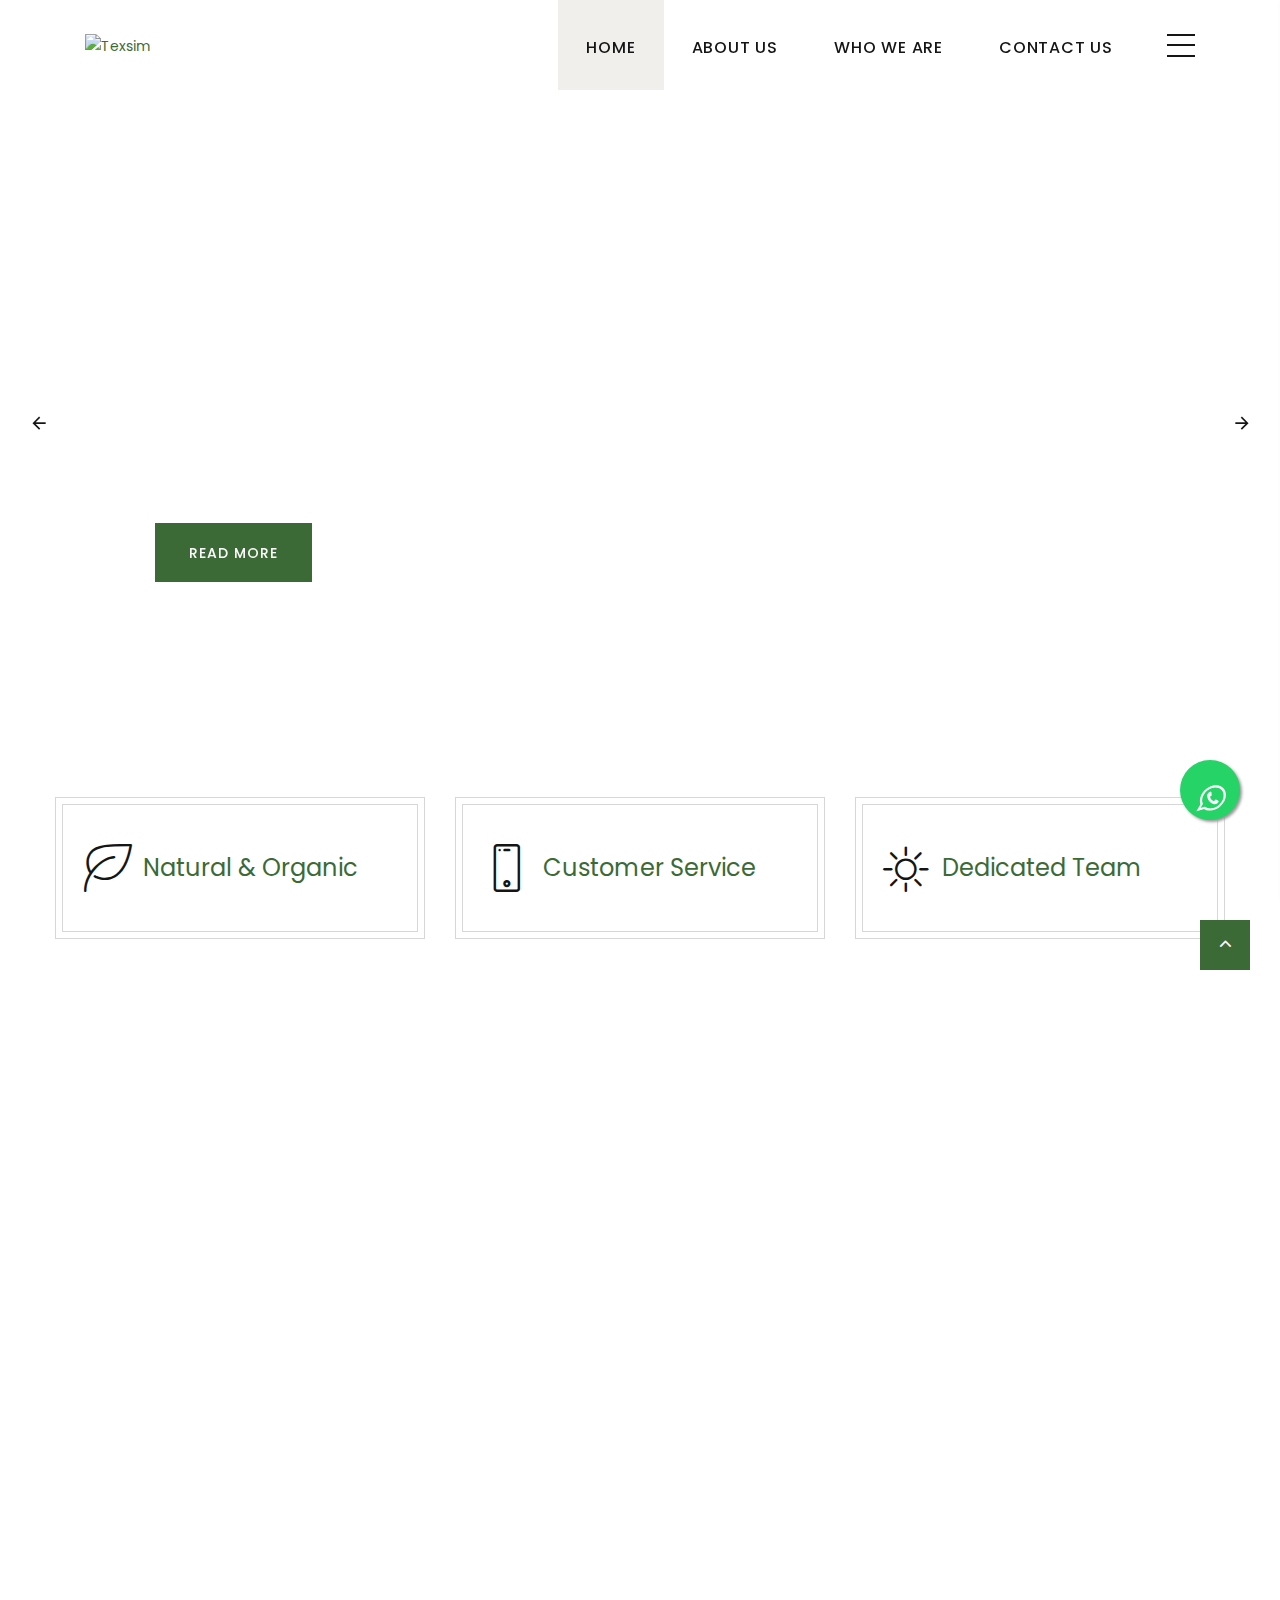
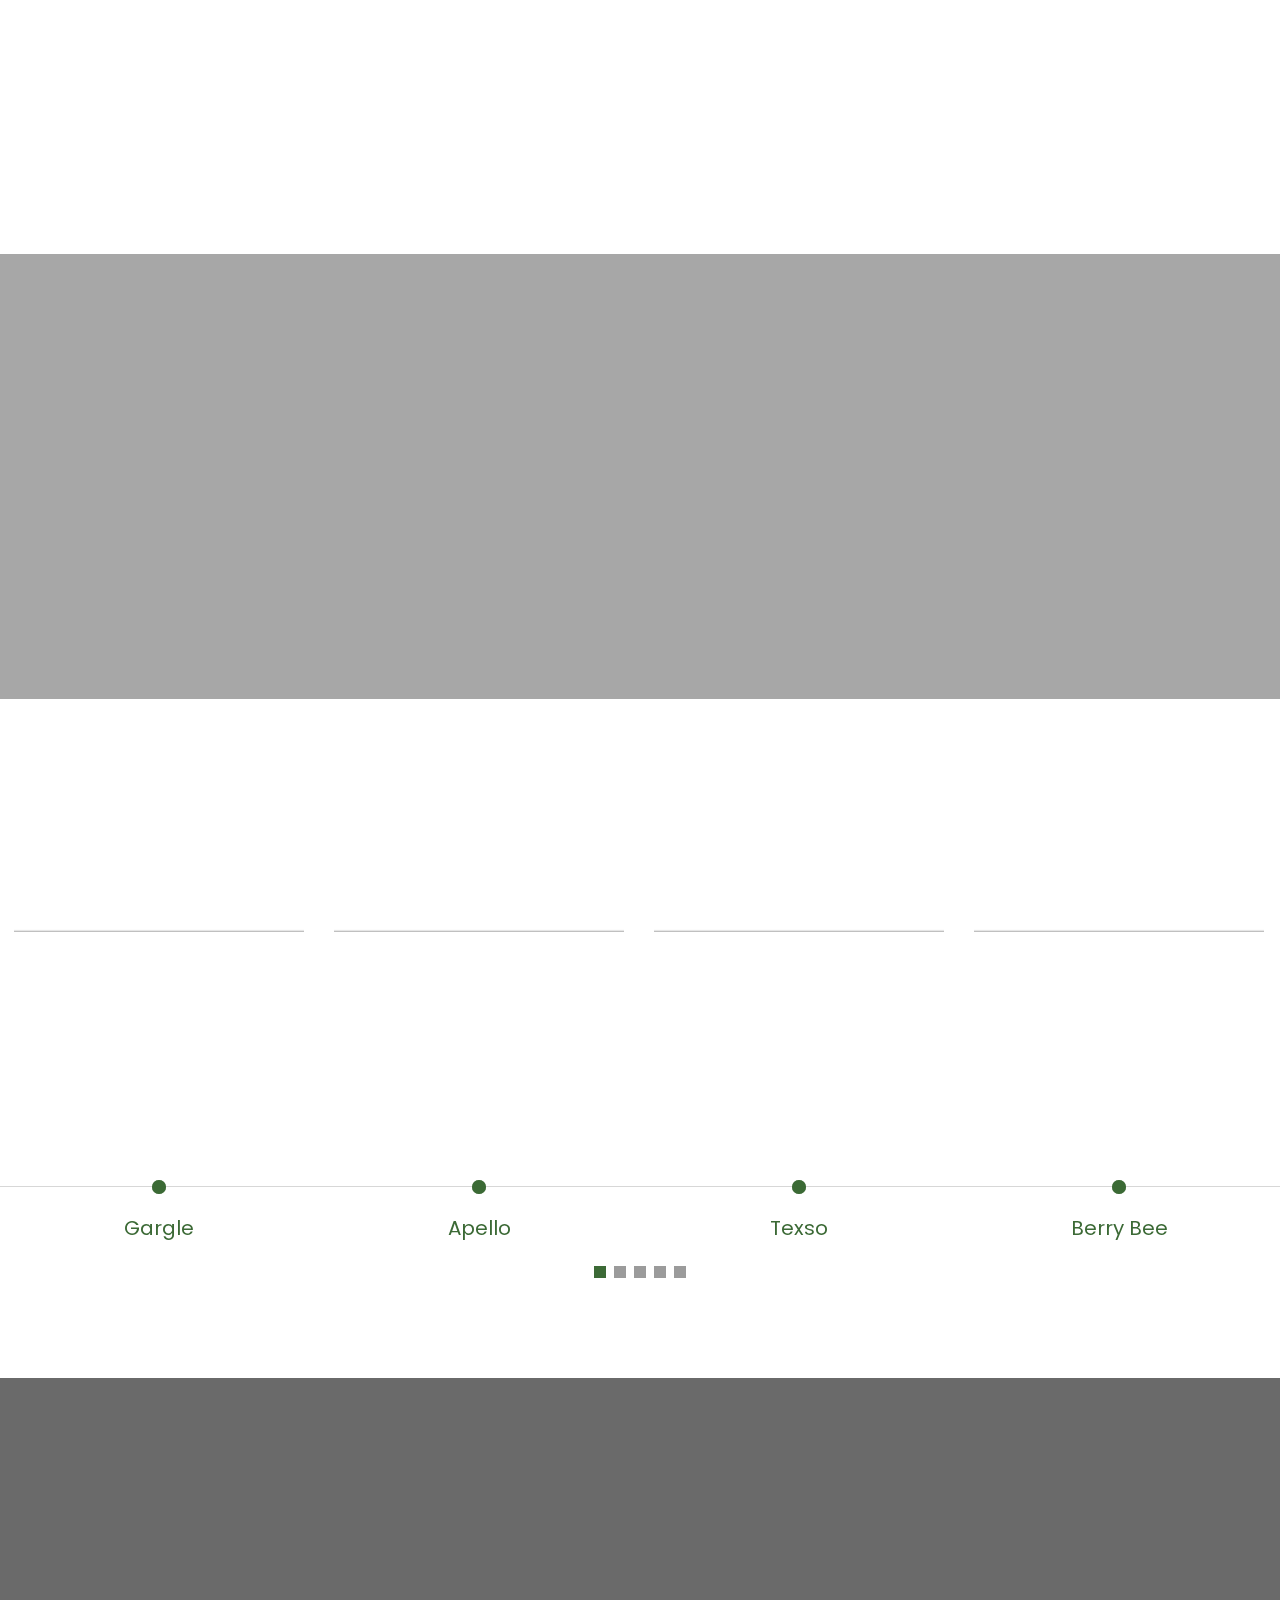
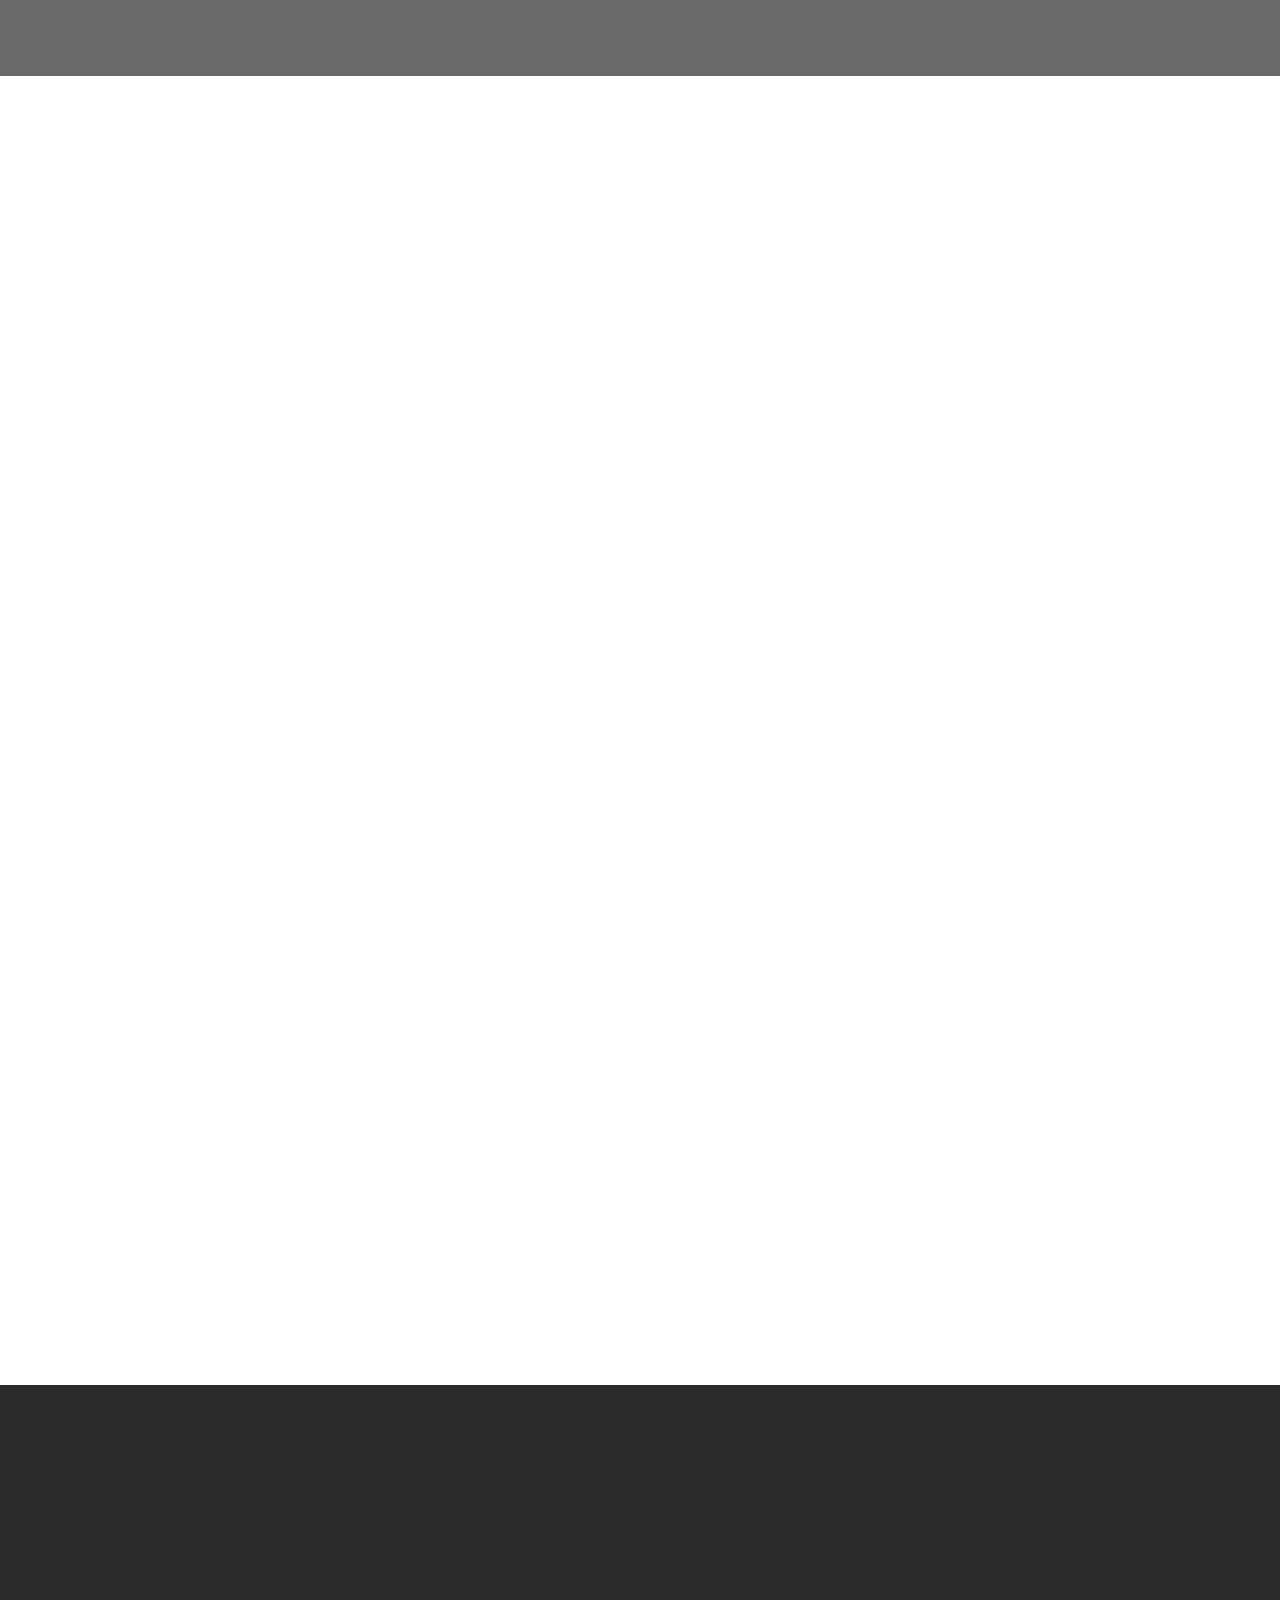
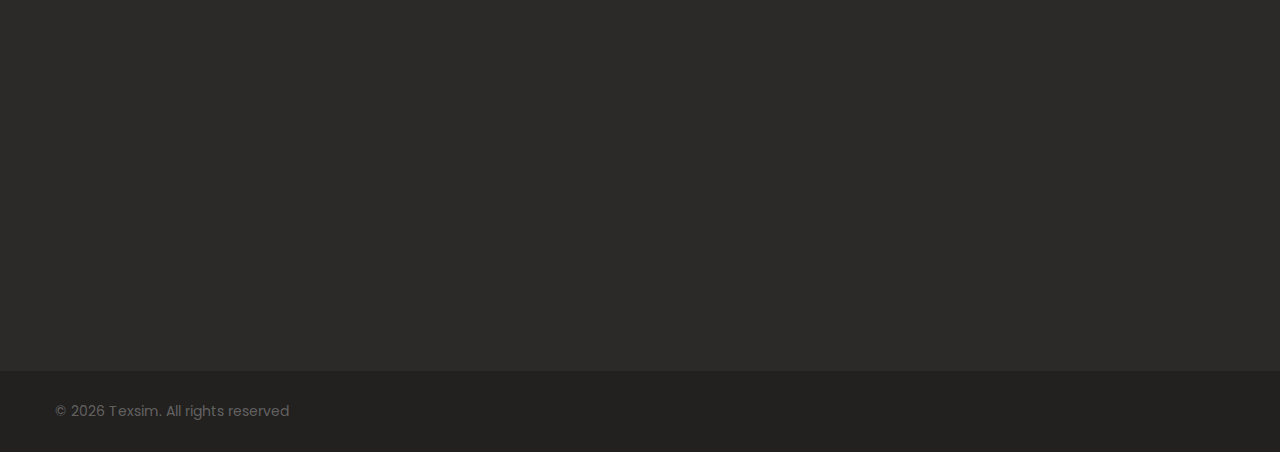
==== index.html @ 0aa6b595 "Add files via upload" ====
<!DOCTYPE html>
<html class="wide wow-animation" lang="en">
  <head>
    <title>Texsim</title>
    <meta name="format-detection" content="telephone=no">
    <meta name="viewport" content="width=device-width, height=device-height, initial-scale=1.0, maximum-scale=1.0, user-scalable=0">
    <meta http-equiv="X-UA-Compatible" content="IE=edge">
    <meta charset="utf-8">
    <link rel="icon" href="images/Texsimicon.ico" type="image/x-icon">
    <!-- Stylesheets-->
    <link rel="stylesheet" type="text/css" href="//fonts.googleapis.com/css?family=Poppins:300,400,500">
    <link rel="stylesheet" href="css/bootstrap.css">
    <link rel="stylesheet" href="css/fonts.css">
    <link rel="stylesheet" href="css/style.css"> 
  </head>
  <body>
    <div class="preloader">
      <div class="preloader-body">
        <div class="cssload-container"><span></span><span></span><span></span><span></span>
        </div>
      </div>
    </div>
    <div class="page">
      <!-- Page Header--> 
      <header class="section page-header">
        <!-- RD Navbar-->
        <div class="rd-navbar-wrap rd-navbar-modern-wrap">
          <nav class="rd-navbar rd-navbar-modern" data-layout="rd-navbar-fixed" data-sm-layout="rd-navbar-fixed" data-md-layout="rd-navbar-fixed" data-md-device-layout="rd-navbar-fixed" data-lg-layout="rd-navbar-static" data-lg-device-layout="rd-navbar-fixed" data-xl-layout="rd-navbar-static" data-xl-device-layout="rd-navbar-static" data-xxl-layout="rd-navbar-static" data-xxl-device-layout="rd-navbar-static" data-lg-stick-up-offset="46px" data-xl-stick-up-offset="46px" data-xxl-stick-up-offset="70px" data-lg-stick-up="true" data-xl-stick-up="true" data-xxl-stick-up="true">
            <div class="rd-navbar-main-outer">
              <div class="rd-navbar-main">
                <!-- RD Navbar Panel-->
                <div class="rd-navbar-panel">
                  <!-- RD Navbar Toggle-->
                  <button class="rd-navbar-toggle" data-rd-navbar-toggle=".rd-navbar-nav-wrap"><span></span></button>
                  <!-- RD Navbar Brand-->
                  <div class="rd-navbar-brand"><a class="brand" href="index.html"><img src="images/logo-default-196x47.png" alt="Texsim" width="450" height="103"/></a></div>
                </div>
                <div class="rd-navbar-main-element">
                  <div class="rd-navbar-nav-wrap">
                 <!-- RD Navbar Nav-->
                    <ul class="rd-navbar-nav">
                      <li class="rd-nav-item active"><a class="rd-nav-link" href="index.html">Home</a>
                      </li>
                      <li class="rd-nav-item"><a class="rd-nav-link" href="about-us.html">About Us</a>
                      </li>
                      <li class="rd-nav-item"><a class="rd-nav-link" href="typography.html">Who We Are</a>
                      </li>
                      <li class="rd-nav-item"><a class="rd-nav-link" href="contact-us.html">Contact Us</a>
                      </li>
                    </ul>
                  </div>
                  <div class="rd-navbar-project-hamburger" data-multitoggle=".rd-navbar-main" data-multitoggle-blur=".rd-navbar-wrap" data-multitoggle-isolate>
                    <div class="project-hamburger"><span class="project-hamburger-arrow-top"></span><span class="project-hamburger-arrow-center"></span><span class="project-hamburger-arrow-bottom"></span></div>
                    <div class="project-hamburger-2"><span class="project-hamburger-arrow"></span><span class="project-hamburger-arrow"></span><span class="project-hamburger-arrow"></span>
                    </div>
                    <div class="project-close"><span></span><span></span></div>
                  </div>
                </div>
                <div class="rd-navbar-project rd-navbar-modern-project">
                  <div class="rd-navbar-project-modern-header">
                    <h4 class="rd-navbar-project-modern-title">Get in Touch</h4>
                    <div class="rd-navbar-project-hamburger" data-multitoggle=".rd-navbar-main" data-multitoggle-blur=".rd-navbar-wrap" data-multitoggle-isolate>
                      <div class="project-close"><span></span><span></span></div>
                    </div>
                  </div>
                  <div class="rd-navbar-project-content rd-navbar-modern-project-content">
                    <div>
                      <p>We are always ready to provide you with the best service. Contact us to find out how we can help you.</p>
                      <div class="heading-5 subtitle">Our Contacts</div>
                      <div class="row row-10 gutters-10">
                        <div class="col-12"><img src="images/home-sidebar-394x255.jpg" alt="" width="394" height="255"/>
                        </div>
                      </div>
                      <div class="heading-6 subtitle">STATE OF QATAR</div>
                      <ul class="rd-navbar-modern-contacts"> 
                        <li>
                          <div class="unit unit-spacing-sm">
                            <div class="unit-left"><span class="icon fa fa-phone"></span></div>
                            <div class="unit-body"><a class="link-phone" href="tel:#">+974-40011994</a></div>
                          </div>
                        </li>
                        <li>
                          <div class="unit unit-spacing-sm">
                            <div class="unit-left"><span class="icon fa fa-location-arrow"></span></div>
                            <div class="unit-body"><a class="link-location" href="#">TEXSIM TRADING WLL, POST BOX : 46045, AL MATAR COMMERCIAL COMPLEX, DOOR # 34, SECOND FLOOR,AIRPORT ROAD, DOHA</a></div>
                          </div>
                        </li>
                        <li>
                          <div class="unit unit-spacing-sm">
                            <div class="unit-left"><span class="icon fa fa-envelope"></span></div>
                            <div class="unit-body"><a class="link-email" href="mailto:#">info@texsimgroup.com</a></div>
                          </div>
                        </li>
                      </ul>
                      <div class="heading-6 subtitle">REPUBLIC OF INDIA</div>
                      <ul class="rd-navbar-modern-contacts">
                        <li>
                          <div class="unit unit-spacing-sm">
                            <div class="unit-left"><span class="icon fa fa-phone"></span></div>
                            <div class="unit-body"><a class="link-phone" href="tel:#">+91-444555 6002</a></div>
                          </div>
                        </li>
                        <li>
                          <div class="unit unit-spacing-sm">
                            <div class="unit-left"><span class="icon fa fa-location-arrow"></span></div>
                            <div class="unit-body"><a class="link-location" href="#">TEXSIM TRADING PRIVATE LIMITED, 1st Shop,2nd Floor, Anna Main Road, MGR Nagar,Chennai- 600078, Tamilnadu</a></div>
                          </div>
                        </li>
                        <li>
                          <div class="unit unit-spacing-sm">
                            <div class="unit-left"><span class="icon fa fa-envelope"></span></div>
                            <div class="unit-body"><a class="link-email" href="mailto:#">info@texsimgroup.com</a></div>
                          </div>
                        </li>
                      </ul>
                      <div class="heading-6 subtitle">MALAYSIA</div>
                      <ul class="rd-navbar-modern-contacts">
                        <li>
                          <div class="unit unit-spacing-sm">
                            <div class="unit-left"><span class="icon fa fa-phone"></span></div>
                            <div class="unit-body"><a class="link-phone" href="tel:#">+60-1116676383</a></div>
                          </div>
                        </li>
                        <li>
                          <div class="unit unit-spacing-sm">
                            <div class="unit-left"><span class="icon fa fa-location-arrow"></span></div>
                            <div class="unit-body"><a class="link-location" href="#">DOUBLE BULL MARKETING SDN.BHD, Suite # B.01, Level 8, Menara Binjai, Jalan Binjai, Ampang Park, Kuala Lumpur</a></div>
                          </div>
                        </li>
                        <li>
                          <div class="unit unit-spacing-sm">
                            <div class="unit-left"><span class="icon fa fa-envelope"></span></div>
                            <div class="unit-body"><a class="link-email" href="mailto:#">info@texsimgroup.com</a></div>
                          </div>
                        </li>
                      </ul>
                      <ul class="list-inline rd-navbar-modern-list-social">
                        <li><a class="icon fa fa-facebook" href="https://www.facebook.com/texsimgroup/"></a></li>
                        <li><a class="icon fa fa-twitter" href="#"></a></li>
                        <li><a class="icon fa fa-google-plus" href="#"></a></li>
                        <li><a class="icon fa fa-instagram" href="#"></a></li>
                        <li><a class="icon fa fa-pinterest" href="#"></a></li>
                      </ul>
                    </div>
                  </div>
                </div>
              </div>
            </div>
          </nav>
        </div>
      </header>
      <!-- Swiper-->
      <section class="section swiper-container swiper-slider swiper-slider-modern" data-loop="true" data-autoplay="5000" data-simulate-touch="true" data-nav="true" data-slide-effect="fade">
        <div class="swiper-wrapper text-left">
          <div class="swiper-slide context-dark" data-slide-bg="images/slider-1-1920x729.jpg">
            <div class="swiper-slide-caption">
              <div class="container">
                <div class="row justify-content-center justify-content-xxl-start">
                  <div class="col-md-10 col-xxl-10">
                    <div class="slider-modern-box">
                      <h1 class="slider-modern-title"><span data-caption-animate="slideInDown" data-caption-delay="0">Herbella Coffee</span></h1>
                      <p data-caption-animate="fadeInRight" data-caption-delay="400"> <strong>HERBELLA</strong> is a blend of coffee, creamer, Sugar, Ginseng, Orthosiphon stamineus, Tongkat Ali (Euryco-ma longifolia), Smilax Myosotiflora which are herbal plants found in tropical forests in Southeast Asia.</p>
                      <div class="oh button-wrap"><a class="button button-primary button-ujarak" href="about-us.html" data-caption-animate="slideInLeft" data-caption-delay="400">Read more</a></div>
                    </div>
                  </div>
                </div>
              </div>
            </div>
          </div>
          <div class="swiper-slide context-dark" data-slide-bg="images/slider-2-1920x729.jpg">
            <div class="swiper-slide-caption">
              <div class="container">
                <div class="row justify-content-center justify-content-xxl-start">
                  <div class="col-md-10 col-xxl-6">
                    <div class="slider-modern-box">
                      <h1 class="slider-modern-title"><span data-caption-animate="slideInLeft" data-caption-delay="0">Texso Juice</span></h1>
                      <p data-caption-animate="fadeInRight" data-caption-delay="400"> <strong>TEXSIM</strong>has associated with DoubleBull Marketing, Sdn Bhd, the “No. 1 Juice Manufacturer” in Malaysia
                        which has a vast experience in Juice making serving many world brands of liquid products from small
                        packages up to 5 Litre stand presentation packaging.</p>
                      <div class="oh button-wrap"><a class="button button-primary button-ujarak" href="about-us.html" data-caption-animate="slideInLeft" data-caption-delay="400">Read more</a></div>
                    </div>
                  </div>
                </div>
              </div>
            </div>
          </div>
          <div class="swiper-slide" data-slide-bg="images/slider-3-1920x729.jpg">
            <div class="swiper-slide-caption">
              <div class="container">
                <div class="row justify-content-center justify-content-xxl-start">
                  <div class="col-md-10 col-xxl-10">
                    <div class="slider-modern-box">
                      <h1 class="slider-modern-title"><span data-caption-animate="slideInDown" data-caption-delay="0">Fresh O Palm Milk </span></h1>
                      <p data-caption-animate="fadeInRight" data-caption-delay="400">A substitution product of Coconut milk roduced from pal fruit as its main ingredients. It is called <strong>Fresh o Palm Milk</strong> due to it formulation and unique aroma. Suitable to use with Coconut Milk in any cooking, dessert, cakes and sweets.</p>
                      <div class="oh button-wrap"><a class="button button-primary button-ujarak" href="about-us.html" data-caption-animate="slideInUp" data-caption-delay="400">Read more</a></div>
                    </div>
                  </div>
                </div>
              </div>
            </div>
          </div>
        </div>
        <!-- Swiper Navigation-->
        <div class="swiper-button-prev"></div>
        <div class="swiper-button-next"></div>
        <!-- Swiper Pagination-->
        <div class="swiper-pagination swiper-pagination-style-2"></div>
      </section>
      <!-- Icons Ruby-->
      <section class="section section-md bg-default section-top-image">
        <div class="container">
          <div class="row row-30 justify-content-center">
            <div class="col-sm-6 col-lg-4 wow fadeInRight" data-wow-delay="0s">
              <article class="box-icon-ruby">
                <div class="unit box-icon-ruby-body flex-column flex-md-row text-md-left flex-lg-column align-items-center text-lg-center flex-xl-row text-xl-left">
                  <div class="unit-left">
                    <div class="box-icon-ruby-icon linearicons-leaf"></div>
                  </div>
                  <div class="unit-body">
                    <h4 class="box-icon-ruby-title"><a href="#">Natural &amp; Organic</a></h4>
                  </div>
                </div>
              </article>
            </div>
            <div class="col-sm-6 col-lg-4 wow fadeInRight" data-wow-delay=".1s">
              <article class="box-icon-ruby">
                <div class="unit box-icon-ruby-body flex-column flex-md-row text-md-left flex-lg-column align-items-center text-lg-center flex-xl-row text-xl-left">
                  <div class="unit-left">                 
                    <div class="box-icon-ruby-icon linearicons-phone"></div>
                  </div>
                  <div class="unit-body">
                    <h4 class="box-icon-ruby-title"><a href="https://api.whatsapp.com/send?phone=+97474059421">Customer Service</a></h4>
                  </div>
                </div>
              </article>
            </div>
            <div class="col-sm-6 col-lg-4 wow fadeInRight" data-wow-delay=".2s">
              <article class="box-icon-ruby">
                <div class="unit box-icon-ruby-body flex-column flex-md-row text-md-left flex-lg-column align-items-center text-lg-center flex-xl-row text-xl-left">
                  <div class="unit-left">
                    <div class="box-icon-ruby-icon linearicons-sun"></div>
                  </div>
                  <div class="unit-body">
                    <h4 class="box-icon-ruby-title"><a href="#">Dedicated Team</a></h4>
                  </div>
                </div>
              </article>
            </div>
          </div>
        </div>
      </section>
      <!-- Trending products-->
      <section class="section section-md bg-default">
        <div class="container">
          <div class="row row-40 justify-content-center">
            <div class="col-sm-8 col-md-7 col-lg-6 wow fadeInLeft" data-wow-delay="0s">
              <div class="product-banner"><img src="images/home-banner-1-570x715.jpg" alt="" width="570" height="715"/>
                <div class="product-banner-content">
                  <div class="product-banner-inner" style="background-image: url(images/bg-brush.png)">
                    <h3 class="text-secondary-1">organic</h3>
                    <h2 class="text-primary">Juice</h2>
                  </div>
                </div>
              </div>
            </div>
            <div class="col-md-5 col-lg-6">
              <div class="row row-30 justify-content-center">
                <div class="col-sm-6 col-md-12 col-lg-6">
                  <div class="oh-desktop">
                    <!-- Product-->
                    <article class="product product-2 box-ordered-item wow slideInRight" data-wow-delay="0s">
                      <div class="unit flex-row flex-lg-column">
                        <div class="unit-left">
                          <div class="product-figure"><img src="images/product-5-270x280.png" alt="" width="270" height="280"/>
                          </div>
                        </div>
                        <div class="unit-body">
                          <h6 class="product-title"><a href="#">Herbella</a></h6>
                        </div>
                      </div>
                    </article>
                  </div>
                </div>
                <div class="col-sm-6 col-md-12 col-lg-6">
                  <div class="oh-desktop">
                    <!-- Product-->
                    <article class="product product-2 box-ordered-item wow slideInLeft" data-wow-delay="0s">
                      <div class="unit flex-row flex-lg-column">
                        <div class="unit-left">
                          <div class="product-figure"><img src="images/product-6-270x280.png" alt="" width="270" height="280"/>
                          </div>
                        </div>
                        <div class="unit-body">
                          <h6 class="product-title"><a href="#">Wanitaa Bio Sanitary Pads</a></h6>
                        </div>
                      </div>
                    </article>
                  </div>
                </div>
                <div class="col-sm-6 col-md-12 col-lg-6">
                  <div class="oh-desktop">
                    <!-- Product-->
                    <article class="product product-2 box-ordered-item wow slideInLeft" data-wow-delay="0s">
                      <div class="unit flex-row flex-lg-column">
                        <div class="unit-left">
                          <div class="product-figure"><img src="images/product-8-270x280.png" alt="" width="270" height="280"/>
                          </div>
                        </div>
                        <div class="unit-body">
                          <h6 class="product-title"><a href="#">Texso Palm Milk</a></h6>
                        </div>
                      </div>
                    </article>
                  </div>
                </div>
                <div class="col-sm-6 col-md-12 col-lg-6">
                  <div class="oh-desktop">
                    <!-- Product-->
                    <article class="product product-2 box-ordered-item wow slideInRight" data-wow-delay="0s">
                      <div class="unit flex-row flex-lg-column">
                        <div class="unit-left">
                          <div class="product-figure"><img src="images/product-7-270x280.png" alt="" width="270" height="280"/>                      
                          </div>
                        </div>
                        <div class="unit-body">
                          <h6 class="product-title"><a href="#">Texso Drinks</a></h6>                 
                        </div>
                      </div>
                    </article>
                  </div>
                </div>
              </div>
            </div>
          </div>
        </div>
      </section>
      <!-- Section CTA 2-->
      <section class="section text-center">
        <div class="parallax-container" data-parallax-img="images/bg-parallax-1.jpg">
          <div class="parallax-content section-xl section-inset-custom-1 context-dark bg-overlay-40">
            <div class="container">
              <h2 class="oh font-weight-normal"><span class="d-inline-block wow slideInDown" data-wow-delay="0s">Our Approach</span></h2>
              <p class="oh big text-width-large"><span class="d-inline-block wow slideInUp" data-wow-delay=".2s">Our farm strictly combines the traditions of organic farming with the latest innovations to make our products healthy and safe for the clients.</span></p><a class="button button-primary button-icon button-icon-left button-ujarak wow fadeInUp" href="#" data-lightgallery="item" data-wow-delay=".1s"><span class="icon mdi mdi-play"></span>View presentation</a>
            </div>
          </div>
        </div>
      </section>



      <!-- Team of professionals--commented section-->
      <!-- <section class="section section-md bg-default">
        <div class="container">
          <div class="oh">
            <h2 class="wow slideInUp" data-wow-delay="0s">Our Team</h2>
          </div>
          <div class="row row-30 justify-content-center">
            <div class="col-md-6 col-lg-4 col-xl-4 wow fadeInRight" data-wow-delay="0s"> -->

              <!-- Team Classic--commented section-->

              <!-- <article class="team-classic"><a class="team-classic-figure" href="#"><img src="images/team-1-370x406.jpg" alt="" width="370" height="406"/></a>
                <div class="team-classic-caption">
                  <h5 class="team-classic-name"><a href="#">Ryan Wilson</a></h5>
                  <p class="team-classic-status">Founder</p>
                </div>
              </article>
            </div>
            <div class="col-md-6 col-lg-4 col-xl-4 wow fadeInRight" data-wow-delay=".1s"> -->
              <!-- Team Classic--commented section-->
              <!-- <article class="team-classic"><a class="team-classic-figure" href="#"><img src="images/team-2-370x406.jpg" alt="" width="370" height="406"/></a>
                <div class="team-classic-caption">
                  <h5 class="team-classic-name"><a href="#">Jill Peterson</a></h5>
                  <p class="team-classic-status"> Manager</p>
                </div>
              </article>
            </div>
            <div class="col-md-6 col-lg-4 col-xl-4 wow fadeInRight" data-wow-delay=".2s"> -->
              <!-- Team Classic--commented section-->
              <!-- <article class="team-classic"><a class="team-classic-figure" href="#"><img src="images/team-3-370x406.jpg" alt="" width="370" height="406"/></a>
                <div class="team-classic-caption"> 
                  <h5 class="team-classic-name"><a href="#">Sam Robinson</a></h5>
                  <p class="team-classic-status"> Coordinator</p>
                </div>
              </article>
            </div>
          </div>
        </div>
      </section> -->

          <!-- Latest Projects-->
          <section class="section section-md section-fluid bg-default">
            <div class="container">
              <h2 class="wow slideInUp" data-wow-delay="0s">Our Brands</h2>
            </div>
            <!-- Owl Carousel-->
            <div class="owl-carousel owl-classic owl-timeline" data-items="1" data-md-items="2" data-lg-items="3" data-xl-items="4" data-margin="30" data-stage-padding="15" data-xxl-stage-padding="0" data-autoplay="true" data-nav="true" data-dots="true">
              <div class="owl-item">

                <!-- Thumbnail Classic-->
                <article class="thumbnail thumbnail-mary thumbnail-md">
                  <div class="thumbnail-mary-figure"><img src="images/project-1-420x308.jpg" alt="" width="420" height="308"/>
                  </div>
                  <div class="thumbnail-mary-caption"><a class="icon fl-bigmug-line-zoom60" href="images/project-orginal-1-800x587.jpg" data-lightgallery="item"><img src="images/project-1-420x308.jpg" alt="" width="420" height="308"/></a>
                  </div>
                </article>
                <div class="thumbnail-mary-description">
                  <h5 class="thumbnail-mary-project"><a href="#"></a></h5><span class="thumbnail-mary-decor"></span>
                  <h5 class="thumbnail-mary-time">
                    <time datetime="1999">Gargle</time>
                  </h5>
                </div>
              </div>

              <div class="owl-item">

                <!-- Thumbnail Classic-->
                <article class="thumbnail thumbnail-mary thumbnail-md">
                  <div class="thumbnail-mary-figure"><img src="images/project-2-420x308.jpg" alt="" width="420" height="308"/>
                  </div>
                  <div class="thumbnail-mary-caption"><a class="icon fl-bigmug-line-zoom60" href="images/project-orginal-2-800x587.jpg" data-lightgallery="item"><img src="images/project-2-420x308.jpg" alt="" width="420" height="308"/></a>
                  </div>
                </article>
                <div class="thumbnail-mary-description">
                  <h5 class="thumbnail-mary-project"><a href="#"></a></h5><span class="thumbnail-mary-decor"></span>
                  <h5 class="thumbnail-mary-time">
                    <time datetime="2005">Apello</time>
                  </h5>
                </div>
              </div>
              <div class="owl-item">

                <!-- Thumbnail Classic-->
                <article class="thumbnail thumbnail-mary thumbnail-md">
                  <div class="thumbnail-mary-figure"><img src="images/project-3-420x308.jpg" alt="" width="420" height="308"/>
                  </div>
                  <div class="thumbnail-mary-caption"><a class="icon fl-bigmug-line-zoom60" href="images/project-orginal-3-800x587.jpg" data-lightgallery="item"><img src="images/project-3-420x308.jpg" alt="" width="420" height="308"/></a>
                  </div>
                </article>
                <div class="thumbnail-mary-description">
                  <h5 class="thumbnail-mary-project"><a href="#"></a></h5><span class="thumbnail-mary-decor"></span>
                  <h5 class="thumbnail-mary-time">
                    <time datetime="2010">Texso</time>
                  </h5>
                </div>
              </div>
              <div class="owl-item">

                <!-- Thumbnail Classic-->
                <article class="thumbnail thumbnail-mary thumbnail-md">
                  <div class="thumbnail-mary-figure"><img src="images/project-4-420x308.jpg" alt="" width="420" height="308"/>
                  </div>
                  <div class="thumbnail-mary-caption"><a class="icon fl-bigmug-line-zoom60" href="images/project-orginal-4-800x587.jpg" data-lightgallery="item"><img src="images/project-4-420x308.jpg" alt="" width="420" height="308"/></a>
                  </div>
                </article>
                <div class="thumbnail-mary-description">
                  <h5 class="thumbnail-mary-project"><a href="#"></a></h5><span class="thumbnail-mary-decor"></span>
                  <h5 class="thumbnail-mary-time">
                    <time datetime="2013">Berry Bee</time>
                  </h5>
                </div>
              </div>
              <div class="owl-item">

                <!-- Thumbnail Classic-->
                <article class="thumbnail thumbnail-mary thumbnail-md">
                  <div class="thumbnail-mary-figure"><img src="images/project-5-420x308.jpg" alt="" width="420" height="308"/>
                  </div>
                  <div class="thumbnail-mary-caption"><a class="icon fl-bigmug-line-zoom60" href="images/project-orginal-5-800x587.jpg" data-lightgallery="item"><img src="images/project-5-420x308.jpg" alt="" width="420" height="308"/></a>
                  </div>
                </article>
                <div class="thumbnail-mary-description">
                  <h5 class="thumbnail-mary-project"><a href="#"></a></h5><span class="thumbnail-mary-decor"></span>
                  <h5 class="thumbnail-mary-time">
                    <time datetime="2019">Double Bull</time>
                  </h5>
                </div>
              </div>

              <div class="owl-item">

                <!-- Thumbnail Classic-->
                <article class="thumbnail thumbnail-mary thumbnail-md">
                  <div class="thumbnail-mary-figure"><img src="images/project-6-420x308.jpg" alt="" width="420" height="308"/>
                  </div>
                  <div class="thumbnail-mary-caption"><a class="icon fl-bigmug-line-zoom60" href="images/project-orginal-6-800x587.jpg" data-lightgallery="item"><img src="images/project-1-420x308.jpg" alt="" width="420" height="308"/></a>
                  </div>
                </article>
                <div class="thumbnail-mary-description">
                  <h5 class="thumbnail-mary-project"><a href="#"></a></h5><span class="thumbnail-mary-decor"></span>
                  <h5 class="thumbnail-mary-time">
                    <time datetime="1999">Molecule</time>
                  </h5>
                </div>
              </div>

              <div class="owl-item">

                <!-- Thumbnail Classic-->
                <article class="thumbnail thumbnail-mary thumbnail-md">
                  <div class="thumbnail-mary-figure"><img src="images/project-7-420x308.jpg" alt="" width="420" height="308"/>
                  </div>
                  <div class="thumbnail-mary-caption"><a class="icon fl-bigmug-line-zoom60" href="images/project-orginal-7-800x587.jpg" data-lightgallery="item"><img src="images/project-1-420x308.jpg" alt="" width="420" height="308"/></a>
                  </div>
                </article>
                <div class="thumbnail-mary-description">
                  <h5 class="thumbnail-mary-project"><a href="#"></a></h5><span class="thumbnail-mary-decor"></span>
                  <h5 class="thumbnail-mary-time">
                    <time datetime="1999">Wanitaa</time>
                  </h5>
                </div>
              </div>

              <div class="owl-item">

                <!-- Thumbnail Classic-->
                <article class="thumbnail thumbnail-mary thumbnail-md">
                  <div class="thumbnail-mary-figure"><img src="images/project-8-420x308.jpg" alt="" width="420" height="308"/>
                  </div>
                  <div class="thumbnail-mary-caption"><a class="icon fl-bigmug-line-zoom60" href="images/project-orginal-8-800x587.jpg" data-lightgallery="item"><img src="images/project-1-420x308.jpg" alt="" width="420" height="308"/></a>
                  </div>
                </article>
                <div class="thumbnail-mary-description">
                  <h5 class="thumbnail-mary-project"><a href="#"></a></h5><span class="thumbnail-mary-decor"></span>
                  <h5 class="thumbnail-mary-time">
                    <time datetime="1999">Dates</time>
                  </h5>
                </div>
              </div>

              <div class="owl-item">

                <!-- Thumbnail Classic-->
                <article class="thumbnail thumbnail-mary thumbnail-md">
                  <div class="thumbnail-mary-figure"><img src="images/project-9-420x308.jpg" alt="" width="420" height="308"/>
                  </div>
                  <div class="thumbnail-mary-caption"><a class="icon fl-bigmug-line-zoom60" href="images/project-orginal-9-800x587.jpg" data-lightgallery="item"><img src="images/project-1-420x308.jpg" alt="" width="420" height="308"/></a>
                  </div>
                </article>
                <div class="thumbnail-mary-description">
                  <h5 class="thumbnail-mary-project"><a href="#"></a></h5><span class="thumbnail-mary-decor"></span>
                  <h5 class="thumbnail-mary-time">
                    <time datetime="1999">Al Saleem</time>
                  </h5>
                </div>
              </div>

              <div class="owl-item">

                <!-- Thumbnail Classic-->
                <article class="thumbnail thumbnail-mary thumbnail-md">
                  <div class="thumbnail-mary-figure"><img src="images/project-10-420x308.jpg" alt="" width="420" height="308"/>
                  </div>
                  <div class="thumbnail-mary-caption"><a class="icon fl-bigmug-line-zoom60" href="images/project-orginal-10-800x587.jpg" data-lightgallery="item"><img src="images/project-1-420x308.jpg" alt="" width="420" height="308"/></a>
                  </div>
                </article>
                <div class="thumbnail-mary-description">
                  <h5 class="thumbnail-mary-project"><a href="#"></a></h5><span class="thumbnail-mary-decor"></span>
                  <h5 class="thumbnail-mary-time">
                    <time datetime="1999">Lusail</time>
                  </h5>
                </div>
              </div>

              <div class="owl-item">

                <!-- Thumbnail Classic-->
                <article class="thumbnail thumbnail-mary thumbnail-md">
                  <div class="thumbnail-mary-figure"><img src="images/project-11-420x308.jpg" alt="" width="420" height="308"/>
                  </div>
                  <div class="thumbnail-mary-caption"><a class="icon fl-bigmug-line-zoom60" href="images/project-orginal-11-800x587.jpg" data-lightgallery="item"><img src="images/project-1-420x308.jpg" alt="" width="420" height="308"/></a>
                  </div>
                </article>
                <div class="thumbnail-mary-description">
                  <h5 class="thumbnail-mary-project"><a href="#"></a></h5><span class="thumbnail-mary-decor"></span>
                  <h5 class="thumbnail-mary-time">
                    <time datetime="1999">ez Acc</time>
                  </h5>
                </div>
              </div>

              <div class="owl-item">

                <!-- Thumbnail Classic-->
                <article class="thumbnail thumbnail-mary thumbnail-md">
                  <div class="thumbnail-mary-figure"><img src="images/project-12-420x308.jpg" alt="" width="420" height="308"/>
                  </div>
                  <div class="thumbnail-mary-caption"><a class="icon fl-bigmug-line-zoom60" href="images/project-orginal-12-800x587.jpg" data-lightgallery="item"><img src="images/project-1-420x308.jpg" alt="" width="420" height="308"/></a>
                  </div>
                </article>
                <div class="thumbnail-mary-description">
                  <h5 class="thumbnail-mary-project"><a href="#"></a></h5><span class="thumbnail-mary-decor"></span>
                  <h5 class="thumbnail-mary-time">
                    <time datetime="1999">Foodtree</time>
                  </h5>
                </div>
              </div>

              <div class="owl-item">

                <!-- Thumbnail Classic-->
                <article class="thumbnail thumbnail-mary thumbnail-md">
                  <div class="thumbnail-mary-figure"><img src="images/project-13-420x308.jpg" alt="" width="420" height="308"/>
                  </div>
                  <div class="thumbnail-mary-caption"><a class="icon fl-bigmug-line-zoom60" href="images/project-orginal-13-800x587.jpg" data-lightgallery="item"><img src="images/project-1-420x308.jpg" alt="" width="420" height="308"/></a>
                  </div>
                </article>
                <div class="thumbnail-mary-description">
                  <h5 class="thumbnail-mary-project"><a href="#"></a></h5><span class="thumbnail-mary-decor"></span>
                  <h5 class="thumbnail-mary-time">
                    <time datetime="1999">Bfresh</time>
                  </h5>
                </div>
              </div>

              <div class="owl-item">

                <!-- Thumbnail Classic-->
                <article class="thumbnail thumbnail-mary thumbnail-md">
                  <div class="thumbnail-mary-figure"><img src="images/project-14-420x308.jpg" alt="" width="420" height="308"/>
                  </div>
                  <div class="thumbnail-mary-caption"><a class="icon fl-bigmug-line-zoom60" href="images/project-orginal-14-800x587.jpg" data-lightgallery="item"><img src="images/project-1-420x308.jpg" alt="" width="420" height="308"/></a>
                  </div>
                </article>
                <div class="thumbnail-mary-description">
                  <h5 class="thumbnail-mary-project"><a href="#"></a></h5><span class="thumbnail-mary-decor"></span>
                  <h5 class="thumbnail-mary-time">
                    <time datetime="1999">Sulaimi</time>
                  </h5>
                </div>
              </div>

              <div class="owl-item">

                <!-- Thumbnail Classic-->
                <article class="thumbnail thumbnail-mary thumbnail-md">
                  <div class="thumbnail-mary-figure"><img src="images/project-15-420x308.jpg" alt="" width="420" height="308"/>
                  </div>
                  <div class="thumbnail-mary-caption"><a class="icon fl-bigmug-line-zoom60" href="images/project-orginal-15-800x587.jpg" data-lightgallery="item"><img src="images/project-1-420x308.jpg" alt="" width="420" height="308"/></a>
                  </div>
                </article>
                <div class="thumbnail-mary-description">
                  <h5 class="thumbnail-mary-project"><a href="#"></a></h5><span class="thumbnail-mary-decor"></span>
                  <h5 class="thumbnail-mary-time">
                    <time datetime="1999">Texsim Voip</time>
                  </h5>
                </div>
              </div>

              <div class="owl-item">

                <!-- Thumbnail Classic-->
                <article class="thumbnail thumbnail-mary thumbnail-md">
                  <div class="thumbnail-mary-figure"><img src="images/project-16-420x308.jpg" alt="" width="420" height="308"/>
                  </div>
                  <div class="thumbnail-mary-caption"><a class="icon fl-bigmug-line-zoom60" href="images/project-orginal-16-800x587.jpg" data-lightgallery="item"><img src="images/project-1-420x308.jpg" alt="" width="420" height="308"/></a>
                  </div>
                </article>
                <div class="thumbnail-mary-description">
                  <h5 class="thumbnail-mary-project"><a href="#"></a></h5><span class="thumbnail-mary-decor"></span>
                  <h5 class="thumbnail-mary-time">
                    <time datetime="1999">Palm Milk</time>
                  </h5>
                </div>
              </div>

              <div class="owl-item">

                <!-- Thumbnail Classic-->
                <article class="thumbnail thumbnail-mary thumbnail-md">
                  <div class="thumbnail-mary-figure"><img src="images/project-17-420x308.jpg" alt="" width="420" height="308"/>
                  </div>
                  <div class="thumbnail-mary-caption"><a class="icon fl-bigmug-line-zoom60" href="images/project-orginal-17-800x587.jpg" data-lightgallery="item"><img src="images/project-1-420x308.jpg" alt="" width="420" height="308"/></a>
                  </div>
                </article>
                <div class="thumbnail-mary-description">
                  <h5 class="thumbnail-mary-project"><a href="#"></a></h5><span class="thumbnail-mary-decor"></span>
                  <h5 class="thumbnail-mary-time">
                    <time datetime="1999">Maithuna</time>
                  </h5>
                </div>
              </div>

          
            </div>
          </section>

          


      
      <!-- About us-->
      <section class="section">
        <div class="parallax-container" data-parallax-img="images/bg-parallax-2.jpg">
          <div class="parallax-content section-xl context-dark bg-overlay-68">
            <div class="container">
              <div class="row row-lg row-50 justify-content-center border-classic border-classic-big">
                <div class="col-sm-6 col-md-5 col-lg-3 wow fadeInLeft" data-wow-delay="0s">
                  <div class="counter-creative">
                    <div class="counter-creative-number"><span class="counter">12</span><span class="icon counter-creative-icon fl-bigmug-line-trophy55"></span>
                    </div>
                    <h6 class="counter-creative-title">Awards</h6>
                  </div>
                </div>
                <div class="col-sm-6 col-md-5 col-lg-3 wow fadeInLeft" data-wow-delay=".1s">
                  <div class="counter-creative">
                    <div class="counter-creative-number"><span class="counter">2</span><span class="symbol">k</span><span class="icon counter-creative-icon fl-bigmug-line-up104"></span>
                    </div>
                    <h6 class="counter-creative-title">Products</h6>
                  </div>
                </div>
                <div class="col-sm-6 col-md-5 col-lg-3 wow fadeInLeft" data-wow-delay=".2s">
                  <div class="counter-creative">
                    <div class="counter-creative-number"><span class="counter">679</span><span class="icon counter-creative-icon fl-bigmug-line-sun81"></span>
                    </div>
                    <h6 class="counter-creative-title">Happy Clients</h6>
                  </div>
                </div>
                <div class="col-sm-6 col-md-5 col-lg-3 wow fadeInLeft" data-wow-delay=".3s">
                  <div class="counter-creative">
                    <div class="counter-creative-number"><span class="counter">13</span><span class="icon counter-creative-icon fl-bigmug-line-user143"></span>
                    </div>
                    <h6 class="counter-creative-title">Employees</h6>
                  </div>
                </div>
              </div>
            </div>
          </div>
        </div>
      </section>
      <!-- Improve your interior with deco-->
      <section class="section section-md bg-default section-top-image">
        <div class="container">
          <div class="oh h2-title">
            <h2 class="wow slideInUp" data-wow-delay="0s">Our Varieties</h2>
          </div>
          <div class="row row-30" data-lightgallery="group">
            <div class="col-sm-6 col-lg-4">
              <div class="oh-desktop">
                <!-- Thumbnail Classic-->
                <article class="thumbnail thumbnail-mary thumbnail-sm wow slideInLeft" data-wow-delay="0s">
                  <div class="thumbnail-mary-figure"><img src="images/grid-gallery-1-370x303.jpg" alt="" width="370" height="303"/>
                  </div>
                  <div class="thumbnail-mary-caption"><a class="icon fl-bigmug-line-zoom60" href="images/gallery-original-1-1000x911.jpg" data-lightgallery="item"><img src="images/grid-gallery-1-370x303.jpg" alt="" width="370" height="303"/></a>
                    <h4 class="thumbnail-mary-title"><a href="#">Texso Apple Juice</a></h4>
                  </div>
                </article>
              </div>
            </div>
            <div class="col-sm-6 col-lg-4">
              <div class="oh-desktop">
                <!-- Thumbnail Classic-->
                <article class="thumbnail thumbnail-mary thumbnail-sm wow slideInUp" data-wow-delay=".1s">
                  <div class="thumbnail-mary-figure"><img src="images/grid-gallery-2-370x303.jpg" alt="" width="370" height="303"/>
                  </div>
                  <div class="thumbnail-mary-caption"><a class="icon fl-bigmug-line-zoom60" href="images/gallery-original-2-1000x911.jpg" data-lightgallery="item"><img src="images/grid-gallery-2-370x303.jpg" alt="" width="370" height="303"/></a>
                    <h4 class="thumbnail-mary-title"><a href="#">Texso Chocolate</a></h4>
                  </div>
                </article>
              </div>
            </div>
            <div class="col-sm-6 col-lg-4">
              <div class="oh-desktop">
                <!-- Thumbnail Classic-->
                <article class="thumbnail thumbnail-mary thumbnail-sm wow slideInRight" data-wow-delay=".0s">
                  <div class="thumbnail-mary-figure"><img src="images/grid-gallery-3-370x303.jpg" alt="" width="370" height="303"/>
                  </div>
                  <div class="thumbnail-mary-caption"><a class="icon fl-bigmug-line-zoom60" href="images/gallery-original-3-1000x911.jpg" data-lightgallery="item"><img src="images/grid-gallery-3-370x303.jpg" alt="" width="370" height="303"/></a>
                    <h4 class="thumbnail-mary-title"><a href="#">Texso Green Tea </a></h4>
                  </div>
                </article>
              </div>
            </div>
            <div class="col-sm-6 col-lg-4">
              <div class="oh-desktop">
                <!-- Thumbnail Classic-->
                <article class="thumbnail thumbnail-mary thumbnail-sm wow slideInUp" data-wow-delay=".1s">
                  <div class="thumbnail-mary-figure"><img src="images/grid-gallery-4-370x303.jpg" alt="" width="370" height="303"/>
                  </div>
                  <div class="thumbnail-mary-caption"><a class="icon fl-bigmug-line-zoom60" href="images/gallery-original-4-1000x911.jpg" data-lightgallery="item"><img src="images/grid-gallery-4-370x303.jpg" alt="" width="370" height="303"/></a>
                    <h4 class="thumbnail-mary-title"><a href="#">Texso Green Tea Pomegre</a></h4>
                  </div>
                </article>
              </div>
            </div>
            <div class="col-sm-6 col-lg-4">
              <div class="oh-desktop">
                <!-- Thumbnail Classic-->
                <article class="thumbnail thumbnail-mary thumbnail-sm wow slideInLeft" data-wow-delay="0s">
                  <div class="thumbnail-mary-figure"><img src="images/grid-gallery-5-370x303.jpg" alt="" width="370" height="303"/>
                  </div>
                  <div class="thumbnail-mary-caption"><a class="icon fl-bigmug-line-zoom60" href="images/gallery-original-5-1000x911.jpg" data-lightgallery="item"><img src="images/grid-gallery-5-370x303.jpg" alt="" width="370" height="303"/></a>
                    <h4 class="thumbnail-mary-title"><a href="#">Texso Black Tea</a></h4>
                  </div>
                </article>
              </div>
            </div>
            <div class="col-sm-6 col-lg-4">
              <div class="oh-desktop">
                <!-- Thumbnail Classic-->
                <article class="thumbnail thumbnail-mary thumbnail-sm wow slideInDown" data-wow-delay=".1s">
                  <div class="thumbnail-mary-figure"><img src="images/grid-gallery-6-370x303.jpg" alt="" width="370" height="303"/>
                  </div>
                  <div class="thumbnail-mary-caption"><a class="icon fl-bigmug-line-zoom60" href="images/gallery-original-6-1000x911.jpg" data-lightgallery="item"><img src="images/grid-gallery-6-370x303.jpg" alt="" width="370" height="303"/></a>
                    <h4 class="thumbnail-mary-title"><a href="#">Texso Blackcurrant Juice</a></h4>
                  </div>
                </article>
              </div>
            </div>
            <div class="col-sm-6 col-lg-4">
              <div class="oh-desktop">
                <!-- Thumbnail Classic-->
                <article class="thumbnail thumbnail-mary thumbnail-sm wow slideInLeft" data-wow-delay="0s">
                  <div class="thumbnail-mary-figure"><img src="images/grid-gallery-7-370x303.jpg" alt="" width="370" height="303"/>
                  </div>
                  <div class="thumbnail-mary-caption"><a class="icon fl-bigmug-line-zoom60" href="images/gallery-original-7-1000x911.jpg" data-lightgallery="item"><img src="images/grid-gallery-7-370x303.jpg" alt="" width="370" height="303"/></a>
                    <h4 class="thumbnail-mary-title"><a href="#">Texso Pineapple Juice</a></h4>
                  </div>
                </article>
              </div>
            </div>
            <div class="col-sm-6 col-lg-4">
              <div class="oh-desktop">
                <!-- Thumbnail Classic-->
                <article class="thumbnail thumbnail-mary thumbnail-sm wow slideInDown" data-wow-delay=".1s">
                  <div class="thumbnail-mary-figure"><img src="images/grid-gallery-8-370x303.jpg" alt="" width="370" height="303"/>
                  </div>
                  <div class="thumbnail-mary-caption"><a class="icon fl-bigmug-line-zoom60" href="images/gallery-original-8-1000x911.jpg" data-lightgallery="item"><img src="images/grid-gallery-8-370x303.jpg" alt="" width="370" height="303"/></a>
                    <h4 class="thumbnail-mary-title"><a href="#">Texso Isotonic</a></h4>
                  </div>
                </article>
              </div>
            </div>
            <div class="col-sm-6 col-lg-4">
              <div class="oh-desktop">
                <!-- Thumbnail Classic-->
                <article class="thumbnail thumbnail-mary thumbnail-sm wow slideInRight" data-wow-delay=".0s">
                  <div class="thumbnail-mary-figure"><img src="images/grid-gallery-9-370x303.jpg" alt="" width="370" height="303"/>
                  </div>
                  <div class="thumbnail-mary-caption"><a class="icon fl-bigmug-line-zoom60" href="images/gallery-original-9-1000x911.jpg" data-lightgallery="item"><img src="images/grid-gallery-9-370x303.jpg" alt="" width="370" height="303"/></a>
                    <h4 class="thumbnail-mary-title"><a href="#">Texso Pomegranate Juice</a></h4>
                  </div>
                </article>
              </div>
            </div>
          </div>
        </div>
      </section>
      <footer class="section footer-variant-2 footer-modern context-dark section-top-image section-top-image-dark">
        <div class="footer-variant-2-content">
          <div class="container">
            <div class="row row-40 justify-content-between">
              <div class="col-sm-6 col-lg-4 col-xl-3">
                <div class="oh-desktop">
                  <div class="wow slideInRight" data-wow-delay="0s">
                    <div class="footer-brand"><a href="index.html"><img src="images/logo-inverse-196x42.png" alt="" width="196" height="42"/></a></div>
                    <p> TEXSIM, To be a leading name in Marketing & Distribution.</p>
                    <ul class="footer-contacts d-inline-block d-md-block">
                      <li>
                        <div class="unit unit-spacing-xs">
                          <div class="unit-left"><span class="icon fa fa-phone"></span></div>
                          <div class="unit-body"><a class="link-phone" href="tel:#">+974 44723673</a></div>
                        </div>
                      </li>
                      <li>
                        <div class="unit unit-spacing-xs">
                          <div class="unit-left"><span class="icon fa fa-clock-o"></span></div>
                          <div class="unit-body">
                            <p>Mon-Sat: 07:00AM - 05:00PM</p>
                          </div>
                        </div>
                      </li>
                      <li>
                        <div class="unit unit-spacing-xs">
                          <div class="unit-left"><span class="icon fa fa-location-arrow"></span></div>
                          <div class="unit-body"><a class="link-location" href="#">C.R.No.:85005, Doha-Qatar</a></div>
                        </div>
                      </li>
                    </ul>
                  </div>

                  <div><a href="https://api.whatsapp.com/send?phone=+97474059421" class="float" target="_blank">
                    <i class="fa fa-whatsapp my-float"></i>
                    </a></div>
                    
                </div>
              </div>
              <div class="col-sm-6 col-lg-4 col-xl-4">
                <div class="oh-desktop">
                  <div class="inset-top-18 wow slideInDown" data-wow-delay="0s">
                    <h5>Newsletter</h5>
                    <p>Join our email newsletter for news and tips.</p>
                    <form class="rd-form rd-mailform" data-form-output="form-output-global" data-form-type="subscribe" method="post" action="bat/rd-mailform.php">
                      <div class="form-wrap">
                        <input class="form-input" id="subscribe-form-5-email" type="email" name="email" data-constraints="@Email @Required">
                        <label class="form-label" for="subscribe-form-5-email">Enter Your E-mail</label>
                      </div>
                      <button class="button button-block button-white" type="submit">Subscribe</button>
                    </form>
                    <div class="group-lg group-middle">
                      <p class="text-white">Follow Us</p>
                      <div>
                        <ul class="list-inline list-inline-sm footer-social-list-2">
                          <li><a class="icon fa fa-facebook" href="https://www.facebook.com/texsimgroup/"></a></li>
                          <li><a class="icon fa fa-twitter" href="#"></a></li>
                          <li><a class="icon fa fa-google-plus" href="#"></a></li>
                          <li><a class="icon fa fa-instagram" href="#"></a></li>
                        </ul>
                      </div>
                    </div>
                  </div>
                </div>
              </div>
              <div class="col-lg-3 col-xl-3">
                <div class="oh-desktop">
                  <div class="inset-top-18 wow slideInLeft" data-wow-delay="0s">
                    <h5>Gallery</h5>


                    <div class="row row-10 gutters-10" data-lightgallery="group">
                      <div class="col-6 col-sm-3 col-lg-6">
                        <!-- Thumbnail Classic-->
                        <article class="thumbnail thumbnail-mary">
                          <div class="thumbnail-mary-figure"><img src="images/gallery-image-1-129x120.jpg" alt="" width="129" height="120"/>
                          </div>
                          <div class="thumbnail-mary-caption"><a class="icon fl-bigmug-line-zoom60" href="images/gallery-image-1-129x120.jpg" data-lightgallery="item"><img src="images/gallery-image-1-129x120.jpg" alt="" width="129" height="120"/></a>
                          </div>
                        </article>
                      </div>
                      <div class="col-6 col-sm-3 col-lg-6">
                        <!-- Thumbnail Classic-->
                        <article class="thumbnail thumbnail-mary">
                          <div class="thumbnail-mary-figure"><img src="images/gallery-image-2-129x120.jpg" alt="" width="129" height="120"/>
                          </div>
                          <div class="thumbnail-mary-caption"><a class="icon fl-bigmug-line-zoom60" href="images/gallery-image-2-129x120.jpg" data-lightgallery="item"><img src="images/gallery-image-2-129x120.jpg" alt="" width="129" height="120"/></a>
                          </div>
                        </article>
                      </div>
                      <div class="col-6 col-sm-3 col-lg-6">
                        <!-- Thumbnail Classic-->
                        <article class="thumbnail thumbnail-mary">
                          <div class="thumbnail-mary-figure"><img src="images/gallery-image-3-129x120.jpg" alt="" width="129" height="120"/>
                          </div>
                          <div class="thumbnail-mary-caption"><a class="icon fl-bigmug-line-zoom60" href="images/gallery-image-3-129x120.jpg" data-lightgallery="item"><img src="images/gallery-image-3-129x120.jpg" alt="" width="129" height="120"/></a>
                          </div>
                        </article>
                      </div>
                      <div class="col-6 col-sm-3 col-lg-6">
                        <!-- Thumbnail Classic-->
                        <article class="thumbnail thumbnail-mary">
                          <div class="thumbnail-mary-figure"><img src="images/gallery-image-4-129x120.jpg" alt="" width="129" height="120"/>
                           </div>
                          <div class="thumbnail-mary-caption"><a class="icon fl-bigmug-line-zoom60" href="images/gallery-image-4-129x120.jpg" data-lightgallery="item"><img src="images/gallery-image-4-129x120.jpg" alt="" width="129" height="120"/></a>
                          </div>
                        </article>
                      </div>
                      <div class="col-6 col-sm-3 col-lg-6">
                        <!-- Thumbnail Classic-->
                        <article class="thumbnail thumbnail-mary">
                          <div class="thumbnail-mary-figure"><img src="images/gallery-image-5-129x120.jpg" alt="" width="129" height="120"/>
                           </div>
                          <div class="thumbnail-mary-caption"><a class="icon fl-bigmug-line-zoom60" href="images/gallery-image-5-129x120.jpg" data-lightgallery="item"><img src="images/gallery-image-4-129x120.jpg" alt="" width="129" height="120"/></a>
                          </div>
                        </article>
                      </div>
                      <div class="col-6 col-sm-3 col-lg-6">
                        <!-- Thumbnail Classic-->
                        <article class="thumbnail thumbnail-mary">
                          <div class="thumbnail-mary-figure"><img src="images/gallery-image-6-129x120.jpg" alt="" width="129" height="120"/>
                           </div>
                          <div class="thumbnail-mary-caption"><a class="icon fl-bigmug-line-zoom60" href="images/gallery-image-6-129x120.jpg" data-lightgallery="item"><img src="images/gallery-image-4-129x120.jpg" alt="" width="129" height="120"/></a>
                          </div>
                        </article>
                      </div>
                    </div>

                    

                  </div>
                </div>
              </div>
            </div>
          </div>
        </div>
        <div class="footer-variant-2-bottom-panel">
          <div class="container">
            <!-- Rights-->
            <div class="group-sm group-sm-justify">
              <p class="rights"><span>&copy;&nbsp;</span><span class="copyright-year"></span> <span>Texsim</span>. All rights reserved
              </p>
              
            </div>
          </div>
        </div>
      </footer>
    </div>
    <!-- Global Mailform Output-->
    <div class="snackbars" id="form-output-global"></div>
    <!-- Javascript-->
    <script src="js/core.min.js"></script>
    <script src="js/script.js"></script>
    <!-- coded by Ragnar-->
  </body>
</html>
---- css/fonts.css ----
/*
*
* Fonts
*//*
*
* Mangaba
* --------------------------------------------------
*/@font-face {	font-family: "Mangaba";	src: url("../fonts/Mangaba.ttf");}/*
*
* Font Awesome Icons 4.7.0
* --------------------------------------------------
*/@font-face {	font-family: 'FontAwesome';	src: url("../fonts/fontawesome-webfont.eot?v=4.7.0");	src: url("../fonts/fontawesome-webfont.eot?#iefix&v=4.7.0") format("embedded-opentype"), url("../fonts/fontawesome-webfont.woff2?v=4.7.0") format("woff2"), url("../fonts/fontawesome-webfont.woff?v=4.7.0") format("woff"), url("../fonts/fontawesome-webfont.ttf?v=4.7.0") format("truetype"), url("../fonts/fontawesome-webfont.svg?v=4.7.0#fontawesomeregular") format("svg");	font-weight: normal;	font-style: normal;}.fa {	display: inline-block;	font-family: 'FontAwesome';	font-size: inherit;	text-rendering: auto;	-webkit-font-smoothing: antialiased;	-moz-osx-font-smoothing: grayscale;}[class*='fa-']:before {	font-weight: 400;	font-family: 'FontAwesome';}/* makes the font 33% larger relative to the icon container */.fa-lg {	font-size: 1.33333333em;	line-height: 0.75em;	vertical-align: -15%;}.fa-2x {	font-size: 2em;}.fa-3x {	font-size: 3em;}.fa-4x {	font-size: 4em;}.fa-5x {	font-size: 5em;}.fa-fw {	width: 1.28571429em;	text-align: center;}.fa-ul {	padding-left: 0;	margin-left: 2.14285714em;	list-style-type: none;}.fa-ul > li {	position: relative;}.fa-li {	position: absolute;	left: -2.14285714em;	width: 2.14285714em;	top: 0.14285714em;	text-align: center;}.fa-li.fa-lg {	left: -1.85714286em;}.fa-border {	padding: .2em .25em .15em;	border: solid 0.08em #eeeeee;	border-radius: .1em;}.fa-pull-left {	float: left;}.fa-pull-right {	float: right;}.fa.fa-pull-left {	margin-right: .3em;}.fa.fa-pull-right {	margin-left: .3em;}/* Deprecated as of 4.4.0 */.pull-right {	float: right;}.pull-left {	float: left;}.fa.pull-left {	margin-right: .3em;}.fa.pull-right {	margin-left: .3em;}.fa-spin {	-webkit-animation: fa-spin 2s infinite linear;	animation: fa-spin 2s infinite linear;}.fa-pulse {	-webkit-animation: fa-spin 1s infinite steps(8);	animation: fa-spin 1s infinite steps(8);}@-webkit-keyframes fa-spin {	0% {		-webkit-transform: rotate(0deg);		transform: rotate(0deg);	}	100% {		-webkit-transform: rotate(359deg);		transform: rotate(359deg);	}}@keyframes fa-spin {	0% {		-webkit-transform: rotate(0deg);		transform: rotate(0deg);	}	100% {		-webkit-transform: rotate(359deg);		transform: rotate(359deg);	}}.fa-rotate-90 {	-ms-filter: "progid:DXImageTransform.Microsoft.BasicImage(rotation=1)";	-webkit-transform: rotate(90deg);	-ms-transform: rotate(90deg);	transform: rotate(90deg);}.fa-rotate-180 {	-ms-filter: "progid:DXImageTransform.Microsoft.BasicImage(rotation=2)";	-webkit-transform: rotate(180deg);	-ms-transform: rotate(180deg);	transform: rotate(180deg);}.fa-rotate-270 {	-ms-filter: "progid:DXImageTransform.Microsoft.BasicImage(rotation=3)";	-webkit-transform: rotate(270deg);	-ms-transform: rotate(270deg);	transform: rotate(270deg);}.fa-flip-horizontal {	-ms-filter: "progid:DXImageTransform.Microsoft.BasicImage(rotation=0, mirror=1)";	-webkit-transform: scale(-1, 1);	-ms-transform: scale(-1, 1);	transform: scale(-1, 1);}.fa-flip-vertical {	-ms-filter: "progid:DXImageTransform.Microsoft.BasicImage(rotation=2, mirror=1)";	-webkit-transform: scale(1, -1);	-ms-transform: scale(1, -1);	transform: scale(1, -1);}:root .fa-rotate-90,:root .fa-rotate-180,:root .fa-rotate-270,:root .fa-flip-horizontal,:root .fa-flip-vertical {	filter: none;}.fa-stack {	position: relative;	display: inline-block;	width: 2em;	height: 2em;	line-height: 2em;	vertical-align: middle;}.fa-stack-1x,.fa-stack-2x {	position: absolute;	left: 0;	width: 100%;	text-align: center;}.fa-stack-1x {	line-height: inherit;}.fa-stack-2x {	font-size: 2em;}.fa-inverse {	color: #ffffff;}/* Font Awesome uses the Unicode Private Use Area (PUA) to ensure screen
   readers do not read off random characters that represent icons */.fa-glass:before {	content: "\f000";}.fa-music:before {	content: "\f001";}.fa-search:before {	content: "\f002";}.fa-envelope-o:before {	content: "\f003";}.fa-heart:before {	content: "\f004";}.fa-star:before {	content: "\f005";}.fa-star-o:before {	content: "\f006";}.fa-user:before {	content: "\f007";}.fa-film:before {	content: "\f008";}.fa-th-large:before {	content: "\f009";}.fa-th:before {	content: "\f00a";}.fa-th-list:before {	content: "\f00b";}.fa-check:before {	content: "\f00c";}.fa-remove:before,.fa-close:before,.fa-times:before {	content: "\f00d";}.fa-search-plus:before {	content: "\f00e";}.fa-search-minus:before {	content: "\f010";}.fa-power-off:before {	content: "\f011";}.fa-signal:before {	content: "\f012";}.fa-gear:before,.fa-cog:before {	content: "\f013";}.fa-trash-o:before {	content: "\f014";}.fa-home:before {	content: "\f015";}.fa-file-o:before {	content: "\f016";}.fa-clock-o:before {	content: "\f017";}.fa-road:before {	content: "\f018";}.fa-download:before {	content: "\f019";}.fa-arrow-circle-o-down:before {	content: "\f01a";}.fa-arrow-circle-o-up:before {	content: "\f01b";}.fa-inbox:before {	content: "\f01c";}.fa-play-circle-o:before {	content: "\f01d";}.fa-rotate-right:before,.fa-repeat:before {	content: "\f01e";}.fa-refresh:before {	content: "\f021";}.fa-list-alt:before {	content: "\f022";}.fa-lock:before {	content: "\f023";}.fa-flag:before {	content: "\f024";}.fa-headphones:before {	content: "\f025";}.fa-volume-off:before {	content: "\f026";}.fa-volume-down:before {	content: "\f027";}.fa-volume-up:before {	content: "\f028";}.fa-qrcode:before {	content: "\f029";}.fa-barcode:before {	content: "\f02a";}.fa-tag:before {	content: "\f02b";}.fa-tags:before {	content: "\f02c";}.fa-book:before {	content: "\f02d";}.fa-bookmark:before {	content: "\f02e";}.fa-print:before {	content: "\f02f";}.fa-camera:before {	content: "\f030";}.fa-font:before {	content: "\f031";}.fa-bold:before {	content: "\f032";}.fa-italic:before {	content: "\f033";}.fa-text-height:before {	content: "\f034";}.fa-text-width:before {	content: "\f035";}.fa-align-left:before {	content: "\f036";}.fa-align-center:before {	content: "\f037";}.fa-align-right:before {	content: "\f038";}.fa-align-justify:before {	content: "\f039";}.fa-list:before {	content: "\f03a";}.fa-dedent:before,.fa-outdent:before {	content: "\f03b";}.fa-indent:before {	content: "\f03c";}.fa-video-camera:before {	content: "\f03d";}.fa-photo:before,.fa-image:before,.fa-picture-o:before {	content: "\f03e";}.fa-pencil:before {	content: "\f040";}.fa-map-marker:before {	content: "\f041";}.fa-adjust:before {	content: "\f042";}.fa-tint:before {	content: "\f043";}.fa-edit:before,.fa-pencil-square-o:before {	content: "\f044";}.fa-share-square-o:before {	content: "\f045";}.fa-check-square-o:before {	content: "\f046";}.fa-arrows:before {	content: "\f047";}.fa-step-backward:before {	content: "\f048";}.fa-fast-backward:before {	content: "\f049";}.fa-backward:before {	content: "\f04a";}.fa-play:before {	content: "\f04b";}.fa-pause:before {	content: "\f04c";}.fa-stop:before {	content: "\f04d";}.fa-forward:before {	content: "\f04e";}.fa-fast-forward:before {	content: "\f050";}.fa-step-forward:before {	content: "\f051";}.fa-eject:before {	content: "\f052";}.fa-chevron-left:before {	content: "\f053";}.fa-chevron-right:before {	content: "\f054";}.fa-plus-circle:before {	content: "\f055";}.fa-minus-circle:before {	content: "\f056";}.fa-times-circle:before {	content: "\f057";}.fa-check-circle:before {	content: "\f058";}.fa-question-circle:before {	content: "\f059";}.fa-info-circle:before {	content: "\f05a";}.fa-crosshairs:before {	content: "\f05b";}.fa-times-circle-o:before {	content: "\f05c";}.fa-check-circle-o:before {	content: "\f05d";}.fa-ban:before {	content: "\f05e";}.fa-arrow-left:before {	content: "\f060";}.fa-arrow-right:before {	content: "\f061";}.fa-arrow-up:before {	content: "\f062";}.fa-arrow-down:before {	content: "\f063";}.fa-mail-forward:before,.fa-share:before {	content: "\f064";}.fa-expand:before {	content: "\f065";}.fa-compress:before {	content: "\f066";}.fa-plus:before {	content: "\f067";}.fa-minus:before {	content: "\f068";}.fa-asterisk:before {	content: "\f069";}.fa-exclamation-circle:before {	content: "\f06a";}.fa-gift:before {	content: "\f06b";}.fa-leaf:before {	content: "\f06c";}.fa-fire:before {	content: "\f06d";}.fa-eye:before {	content: "\f06e";}.fa-eye-slash:before {	content: "\f070";}.fa-warning:before,.fa-exclamation-triangle:before {	content: "\f071";}.fa-plane:before {	content: "\f072";}.fa-calendar:before {	content: "\f073";}.fa-random:before {	content: "\f074";}.fa-comment:before {	content: "\f075";}.fa-magnet:before {	content: "\f076";}.fa-chevron-up:before {	content: "\f077";}.fa-chevron-down:before {	content: "\f078";}.fa-retweet:before {	content: "\f079";}.fa-shopping-cart:before {	content: "\f07a";}.fa-folder:before {	content: "\f07b";}.fa-folder-open:before {	content: "\f07c";}.fa-arrows-v:before {	content: "\f07d";}.fa-arrows-h:before {	content: "\f07e";}.fa-bar-chart-o:before,.fa-bar-chart:before {	content: "\f080";}.fa-twitter-square:before {	content: "\f081";}.fa-facebook-square:before {	content: "\f082";}.fa-camera-retro:before {	content: "\f083";}.fa-key:before {	content: "\f084";}.fa-gears:before,.fa-cogs:before {	content: "\f085";}.fa-comments:before {	content: "\f086";}.fa-thumbs-o-up:before {	content: "\f087";}.fa-thumbs-o-down:before {	content: "\f088";}.fa-star-half:before {	content: "\f089";}.fa-heart-o:before {	content: "\f08a";}.fa-sign-out:before {	content: "\f08b";}.fa-linkedin-square:before {	content: "\f08c";}.fa-thumb-tack:before {	content: "\f08d";}.fa-external-link:before {	content: "\f08e";}.fa-sign-in:before {	content: "\f090";}.fa-trophy:before {	content: "\f091";}.fa-github-square:before {	content: "\f092";}.fa-upload:before {	content: "\f093";}.fa-lemon-o:before {	content: "\f094";}.fa-phone:before {	content: "\f095";}.fa-square-o:before {	content: "\f096";}.fa-bookmark-o:before {	content: "\f097";}.fa-phone-square:before {	content: "\f098";}.fa-twitter:before {	content: "\f099";}.fa-facebook-f:before,.fa-facebook:before {	content: "\f09a";}.fa-github:before {	content: "\f09b";}.fa-unlock:before {	content: "\f09c";}.fa-credit-card:before {	content: "\f09d";}.fa-feed:before,.fa-rss:before {	content: "\f09e";}.fa-hdd-o:before {	content: "\f0a0";}.fa-bullhorn:before {	content: "\f0a1";}.fa-bell:before {	content: "\f0f3";}.fa-certificate:before {	content: "\f0a3";}.fa-hand-o-right:before {	content: "\f0a4";}.fa-hand-o-left:before {	content: "\f0a5";}.fa-hand-o-up:before {	content: "\f0a6";}.fa-hand-o-down:before {	content: "\f0a7";}.fa-arrow-circle-left:before {	content: "\f0a8";}.fa-arrow-circle-right:before {	content: "\f0a9";}.fa-arrow-circle-up:before {	content: "\f0aa";}.fa-arrow-circle-down:before {	content: "\f0ab";}.fa-globe:before {	content: "\f0ac";}.fa-wrench:before {	content: "\f0ad";}.fa-tasks:before {	content: "\f0ae";}.fa-filter:before {	content: "\f0b0";}.fa-briefcase:before {	content: "\f0b1";}.fa-arrows-alt:before {	content: "\f0b2";}.fa-group:before,.fa-users:before {	content: "\f0c0";}.fa-chain:before,.fa-link:before {	content: "\f0c1";}.fa-cloud:before {	content: "\f0c2";}.fa-flask:before {	content: "\f0c3";}.fa-cut:before,.fa-scissors:before {	content: "\f0c4";}.fa-copy:before,.fa-files-o:before {	content: "\f0c5";}.fa-paperclip:before {	content: "\f0c6";}.fa-save:before,.fa-floppy-o:before {	content: "\f0c7";}.fa-square:before {	content: "\f0c8";}.fa-navicon:before,.fa-reorder:before,.fa-bars:before {	content: "\f0c9";}.fa-list-ul:before {	content: "\f0ca";}.fa-list-ol:before {	content: "\f0cb";}.fa-strikethrough:before {	content: "\f0cc";}.fa-underline:before {	content: "\f0cd";}.fa-table:before {	content: "\f0ce";}.fa-magic:before {	content: "\f0d0";}.fa-truck:before {	content: "\f0d1";}.fa-pinterest:before {	content: "\f0d2";}.fa-pinterest-square:before {	content: "\f0d3";}.fa-google-plus-square:before {	content: "\f0d4";}.fa-google-plus:before {	content: "\f0d5";}.fa-money:before {	content: "\f0d6";}.fa-caret-down:before {	content: "\f0d7";}.fa-caret-up:before {	content: "\f0d8";}.fa-caret-left:before {	content: "\f0d9";}.fa-caret-right:before {	content: "\f0da";}.fa-columns:before {	content: "\f0db";}.fa-unsorted:before,.fa-sort:before {	content: "\f0dc";}.fa-sort-down:before,.fa-sort-desc:before {	content: "\f0dd";}.fa-sort-up:before,.fa-sort-asc:before {	content: "\f0de";}.fa-envelope:before {	content: "\f0e0";}.fa-linkedin:before {	content: "\f0e1";}.fa-rotate-left:before,.fa-undo:before {	content: "\f0e2";}.fa-legal:before,.fa-gavel:before {	content: "\f0e3";}.fa-dashboard:before,.fa-tachometer:before {	content: "\f0e4";}.fa-comment-o:before {	content: "\f0e5";}.fa-comments-o:before {	content: "\f0e6";}.fa-flash:before,.fa-bolt:before {	content: "\f0e7";}.fa-sitemap:before {	content: "\f0e8";}.fa-umbrella:before {	content: "\f0e9";}.fa-paste:before,.fa-clipboard:before {	content: "\f0ea";}.fa-lightbulb-o:before {	content: "\f0eb";}.fa-exchange:before {	content: "\f0ec";}.fa-cloud-download:before {	content: "\f0ed";}.fa-cloud-upload:before {	content: "\f0ee";}.fa-user-md:before {	content: "\f0f0";}.fa-stethoscope:before {	content: "\f0f1";}.fa-suitcase:before {	content: "\f0f2";}.fa-bell-o:before {	content: "\f0a2";}.fa-coffee:before {	content: "\f0f4";}.fa-cutlery:before {	content: "\f0f5";}.fa-file-text-o:before {	content: "\f0f6";}.fa-building-o:before {	content: "\f0f7";}.fa-hospital-o:before {	content: "\f0f8";}.fa-ambulance:before {	content: "\f0f9";}.fa-medkit:before {	content: "\f0fa";}.fa-fighter-jet:before {	content: "\f0fb";}.fa-beer:before {	content: "\f0fc";}.fa-h-square:before {	content: "\f0fd";}.fa-plus-square:before {	content: "\f0fe";}.fa-angle-double-left:before {	content: "\f100";}.fa-angle-double-right:before {	content: "\f101";}.fa-angle-double-up:before {	content: "\f102";}.fa-angle-double-down:before {	content: "\f103";}.fa-angle-left:before {	content: "\f104";}.fa-angle-right:before {	content: "\f105";}.fa-angle-up:before {	content: "\f106";}.fa-angle-down:before {	content: "\f107";}.fa-desktop:before {	content: "\f108";}.fa-laptop:before {	content: "\f109";}.fa-tablet:before {	content: "\f10a";}.fa-mobile-phone:before,.fa-mobile:before {	content: "\f10b";}.fa-circle-o:before {	content: "\f10c";}.fa-quote-left:before {	content: "\f10d";}.fa-quote-right:before {	content: "\f10e";}.fa-spinner:before {	content: "\f110";}.fa-circle:before {	content: "\f111";}.fa-mail-reply:before,.fa-reply:before {	content: "\f112";}.fa-github-alt:before {	content: "\f113";}.fa-folder-o:before {	content: "\f114";}.fa-folder-open-o:before {	content: "\f115";}.fa-smile-o:before {	content: "\f118";}.fa-frown-o:before {	content: "\f119";}.fa-meh-o:before {	content: "\f11a";}.fa-gamepad:before {	content: "\f11b";}.fa-keyboard-o:before {	content: "\f11c";}.fa-flag-o:before {	content: "\f11d";}.fa-flag-checkered:before {	content: "\f11e";}.fa-terminal:before {	content: "\f120";}.fa-code:before {	content: "\f121";}.fa-mail-reply-all:before,.fa-reply-all:before {	content: "\f122";}.fa-star-half-empty:before,.fa-star-half-full:before,.fa-star-half-o:before {	content: "\f123";}.fa-location-arrow:before {	content: "\f124";}.fa-crop:before {	content: "\f125";}.fa-code-fork:before {	content: "\f126";}.fa-unlink:before,.fa-chain-broken:before {	content: "\f127";}.fa-question:before {	content: "\f128";}.fa-info:before {	content: "\f129";}.fa-exclamation:before {	content: "\f12a";}.fa-superscript:before {	content: "\f12b";}.fa-subscript:before {	content: "\f12c";}.fa-eraser:before {	content: "\f12d";}.fa-puzzle-piece:before {	content: "\f12e";}.fa-microphone:before {	content: "\f130";}.fa-microphone-slash:before {	content: "\f131";}.fa-shield:before {	content: "\f132";}.fa-calendar-o:before {	content: "\f133";}.fa-fire-extinguisher:before {	content: "\f134";}.fa-rocket:before {	content: "\f135";}.fa-maxcdn:before {	content: "\f136";}.fa-chevron-circle-left:before {	content: "\f137";}.fa-chevron-circle-right:before {	content: "\f138";}.fa-chevron-circle-up:before {	content: "\f139";}.fa-chevron-circle-down:before {	content: "\f13a";}.fa-html5:before {	content: "\f13b";}.fa-css3:before {	content: "\f13c";}.fa-anchor:before {	content: "\f13d";}.fa-unlock-alt:before {	content: "\f13e";}.fa-bullseye:before {	content: "\f140";}.fa-ellipsis-h:before {	content: "\f141";}.fa-ellipsis-v:before {	content: "\f142";}.fa-rss-square:before {	content: "\f143";}.fa-play-circle:before {	content: "\f144";}.fa-ticket:before {	content: "\f145";}.fa-minus-square:before {	content: "\f146";}.fa-minus-square-o:before {	content: "\f147";}.fa-level-up:before {	content: "\f148";}.fa-level-down:before {	content: "\f149";}.fa-check-square:before {	content: "\f14a";}.fa-pencil-square:before {	content: "\f14b";}.fa-external-link-square:before {	content: "\f14c";}.fa-share-square:before {	content: "\f14d";}.fa-compass:before {	content: "\f14e";}.fa-toggle-down:before,.fa-caret-square-o-down:before {	content: "\f150";}.fa-toggle-up:before,.fa-caret-square-o-up:before {	content: "\f151";}.fa-toggle-right:before,.fa-caret-square-o-right:before {	content: "\f152";}.fa-euro:before,.fa-eur:before {	content: "\f153";}.fa-gbp:before {	content: "\f154";}.fa-dollar:before,.fa-usd:before {	content: "\f155";}.fa-rupee:before,.fa-inr:before {	content: "\f156";}.fa-cny:before,.fa-rmb:before,.fa-yen:before,.fa-jpy:before {	content: "\f157";}.fa-ruble:before,.fa-rouble:before,.fa-rub:before {	content: "\f158";}.fa-won:before,.fa-krw:before {	content: "\f159";}.fa-bitcoin:before,.fa-btc:before {	content: "\f15a";}.fa-file:before {	content: "\f15b";}.fa-file-text:before {	content: "\f15c";}.fa-sort-alpha-asc:before {	content: "\f15d";}.fa-sort-alpha-desc:before {	content: "\f15e";}.fa-sort-amount-asc:before {	content: "\f160";}.fa-sort-amount-desc:before {	content: "\f161";}.fa-sort-numeric-asc:before {	content: "\f162";}.fa-sort-numeric-desc:before {	content: "\f163";}.fa-thumbs-up:before {	content: "\f164";}.fa-thumbs-down:before {	content: "\f165";}.fa-youtube-square:before {	content: "\f166";}.fa-youtube:before {	content: "\f167";}.fa-xing:before {	content: "\f168";}.fa-xing-square:before {	content: "\f169";}.fa-youtube-play:before {	content: "\f16a";}.fa-dropbox:before {	content: "\f16b";}.fa-stack-overflow:before {	content: "\f16c";}.fa-instagram:before {	content: "\f16d";}.fa-flickr:before {	content: "\f16e";}.fa-adn:before {	content: "\f170";}.fa-bitbucket:before {	content: "\f171";}.fa-bitbucket-square:before {	content: "\f172";}.fa-tumblr:before {	content: "\f173";}.fa-tumblr-square:before {	content: "\f174";}.fa-long-arrow-down:before {	content: "\f175";}.fa-long-arrow-up:before {	content: "\f176";}.fa-long-arrow-left:before {	content: "\f177";}.fa-long-arrow-right:before {	content: "\f178";}.fa-apple:before {	content: "\f179";}.fa-windows:before {	content: "\f17a";}.fa-android:before {	content: "\f17b";}.fa-linux:before {	content: "\f17c";}.fa-dribbble:before {	content: "\f17d";}.fa-skype:before {	content: "\f17e";}.fa-foursquare:before {	content: "\f180";}.fa-trello:before {	content: "\f181";}.fa-female:before {	content: "\f182";}.fa-male:before {	content: "\f183";}.fa-gittip:before,.fa-gratipay:before {	content: "\f184";}.fa-sun-o:before {	content: "\f185";}.fa-moon-o:before {	content: "\f186";}.fa-archive:before {	content: "\f187";}.fa-bug:before {	content: "\f188";}.fa-vk:before {	content: "\f189";}.fa-weibo:before {	content: "\f18a";}.fa-renren:before {	content: "\f18b";}.fa-pagelines:before {	content: "\f18c";}.fa-stack-exchange:before {	content: "\f18d";}.fa-arrow-circle-o-right:before {	content: "\f18e";}.fa-arrow-circle-o-left:before {	content: "\f190";}.fa-toggle-left:before,.fa-caret-square-o-left:before {	content: "\f191";}.fa-dot-circle-o:before {	content: "\f192";}.fa-wheelchair:before {	content: "\f193";}.fa-vimeo-square:before {	content: "\f194";}.fa-turkish-lira:before,.fa-try:before {	content: "\f195";}.fa-plus-square-o:before {	content: "\f196";}.fa-space-shuttle:before {	content: "\f197";}.fa-slack:before {	content: "\f198";}.fa-envelope-square:before {	content: "\f199";}.fa-wordpress:before {	content: "\f19a";}.fa-openid:before {	content: "\f19b";}.fa-institution:before,.fa-bank:before,.fa-university:before {	content: "\f19c";}.fa-mortar-board:before,.fa-graduation-cap:before {	content: "\f19d";}.fa-yahoo:before {	content: "\f19e";}.fa-google:before {	content: "\f1a0";}.fa-reddit:before {	content: "\f1a1";}.fa-reddit-square:before {	content: "\f1a2";}.fa-stumbleupon-circle:before {	content: "\f1a3";}.fa-stumbleupon:before {	content: "\f1a4";}.fa-delicious:before {	content: "\f1a5";}.fa-digg:before {	content: "\f1a6";}.fa-pied-piper-pp:before {	content: "\f1a7";}.fa-pied-piper-alt:before {	content: "\f1a8";}.fa-drupal:before {	content: "\f1a9";}.fa-joomla:before {	content: "\f1aa";}.fa-language:before {	content: "\f1ab";}.fa-fax:before {	content: "\f1ac";}.fa-building:before {	content: "\f1ad";}.fa-child:before {	content: "\f1ae";}.fa-paw:before {	content: "\f1b0";}.fa-spoon:before {	content: "\f1b1";}.fa-cube:before {	content: "\f1b2";}.fa-cubes:before {	content: "\f1b3";}.fa-behance:before {	content: "\f1b4";}.fa-behance-square:before {	content: "\f1b5";}.fa-steam:before {	content: "\f1b6";}.fa-steam-square:before {	content: "\f1b7";}.fa-recycle:before {	content: "\f1b8";}.fa-automobile:before,.fa-car:before {	content: "\f1b9";}.fa-cab:before,.fa-taxi:before {	content: "\f1ba";}.fa-tree:before {	content: "\f1bb";}.fa-spotify:before {	content: "\f1bc";}.fa-deviantart:before {	content: "\f1bd";}.fa-soundcloud:before {	content: "\f1be";}.fa-database:before {	content: "\f1c0";}.fa-file-pdf-o:before {	content: "\f1c1";}.fa-file-word-o:before {	content: "\f1c2";}.fa-file-excel-o:before {	content: "\f1c3";}.fa-file-powerpoint-o:before {	content: "\f1c4";}.fa-file-photo-o:before,.fa-file-picture-o:before,.fa-file-image-o:before {	content: "\f1c5";}.fa-file-zip-o:before,.fa-file-archive-o:before {	content: "\f1c6";}.fa-file-sound-o:before,.fa-file-audio-o:before {	content: "\f1c7";}.fa-file-movie-o:before,.fa-file-video-o:before {	content: "\f1c8";}.fa-file-code-o:before {	content: "\f1c9";}.fa-vine:before {	content: "\f1ca";}.fa-codepen:before {	content: "\f1cb";}.fa-jsfiddle:before {	content: "\f1cc";}.fa-life-bouy:before,.fa-life-buoy:before,.fa-life-saver:before,.fa-support:before,.fa-life-ring:before {	content: "\f1cd";}.fa-circle-o-notch:before {	content: "\f1ce";}.fa-ra:before,.fa-resistance:before,.fa-rebel:before {	content: "\f1d0";}.fa-ge:before,.fa-empire:before {	content: "\f1d1";}.fa-git-square:before {	content: "\f1d2";}.fa-git:before {	content: "\f1d3";}.fa-y-combinator-square:before,.fa-yc-square:before,.fa-hacker-news:before {	content: "\f1d4";}.fa-tencent-weibo:before {	content: "\f1d5";}.fa-qq:before {	content: "\f1d6";}.fa-wechat:before,.fa-weixin:before {	content: "\f1d7";}.fa-send:before,.fa-paper-plane:before {	content: "\f1d8";}.fa-send-o:before,.fa-paper-plane-o:before {	content: "\f1d9";}.fa-history:before {	content: "\f1da";}.fa-circle-thin:before {	content: "\f1db";}.fa-header:before {	content: "\f1dc";}.fa-paragraph:before {	content: "\f1dd";}.fa-sliders:before {	content: "\f1de";}.fa-share-alt:before {	content: "\f1e0";}.fa-share-alt-square:before {	content: "\f1e1";}.fa-bomb:before {	content: "\f1e2";}.fa-soccer-ball-o:before,.fa-futbol-o:before {	content: "\f1e3";}.fa-tty:before {	content: "\f1e4";}.fa-binoculars:before {	content: "\f1e5";}.fa-plug:before {	content: "\f1e6";}.fa-slideshare:before {	content: "\f1e7";}.fa-twitch:before {	content: "\f1e8";}.fa-yelp:before {	content: "\f1e9";}.fa-newspaper-o:before {	content: "\f1ea";}.fa-wifi:before {	content: "\f1eb";}.fa-calculator:before {	content: "\f1ec";}.fa-paypal:before {	content: "\f1ed";}.fa-google-wallet:before {	content: "\f1ee";}.fa-cc-visa:before {	content: "\f1f0";}.fa-cc-mastercard:before {	content: "\f1f1";}.fa-cc-discover:before {	content: "\f1f2";}.fa-cc-amex:before {	content: "\f1f3";}.fa-cc-paypal:before {	content: "\f1f4";}.fa-cc-stripe:before {	content: "\f1f5";}.fa-bell-slash:before {	content: "\f1f6";}.fa-bell-slash-o:before {	content: "\f1f7";}.fa-trash:before {	content: "\f1f8";}.fa-copyright:before {	content: "\f1f9";}.fa-at:before {	content: "\f1fa";}.fa-eyedropper:before {	content: "\f1fb";}.fa-paint-brush:before {	content: "\f1fc";}.fa-birthday-cake:before {	content: "\f1fd";}.fa-area-chart:before {	content: "\f1fe";}.fa-pie-chart:before {	content: "\f200";}.fa-line-chart:before {	content: "\f201";}.fa-lastfm:before {	content: "\f202";}.fa-lastfm-square:before {	content: "\f203";}.fa-toggle-off:before {	content: "\f204";}.fa-toggle-on:before {	content: "\f205";}.fa-bicycle:before {	content: "\f206";}.fa-bus:before {	content: "\f207";}.fa-ioxhost:before {	content: "\f208";}.fa-angellist:before {	content: "\f209";}.fa-cc:before {	content: "\f20a";}.fa-shekel:before,.fa-sheqel:before,.fa-ils:before {	content: "\f20b";}.fa-meanpath:before {	content: "\f20c";}.fa-buysellads:before {	content: "\f20d";}.fa-connectdevelop:before {	content: "\f20e";}.fa-dashcube:before {	content: "\f210";}.fa-forumbee:before {	content: "\f211";}.fa-leanpub:before {	content: "\f212";}.fa-sellsy:before {	content: "\f213";}.fa-shirtsinbulk:before {	content: "\f214";}.fa-simplybuilt:before {	content: "\f215";}.fa-skyatlas:before {	content: "\f216";}.fa-cart-plus:before {	content: "\f217";}.fa-cart-arrow-down:before {	content: "\f218";}.fa-diamond:before {	content: "\f219";}.fa-ship:before {	content: "\f21a";}.fa-user-secret:before {	content: "\f21b";}.fa-motorcycle:before {	content: "\f21c";}.fa-street-view:before {	content: "\f21d";}.fa-heartbeat:before {	content: "\f21e";}.fa-venus:before {	content: "\f221";}.fa-mars:before {	content: "\f222";}.fa-mercury:before {	content: "\f223";}.fa-intersex:before,.fa-transgender:before {	content: "\f224";}.fa-transgender-alt:before {	content: "\f225";}.fa-venus-double:before {	content: "\f226";}.fa-mars-double:before {	content: "\f227";}.fa-venus-mars:before {	content: "\f228";}.fa-mars-stroke:before {	content: "\f229";}.fa-mars-stroke-v:before {	content: "\f22a";}.fa-mars-stroke-h:before {	content: "\f22b";}.fa-neuter:before {	content: "\f22c";}.fa-genderless:before {	content: "\f22d";}.fa-facebook-official:before {	content: "\f230";}.fa-pinterest-p:before {	content: "\f231";}.fa-whatsapp:before {	content: "\f232";}.fa-server:before {	content: "\f233";}.fa-user-plus:before {	content: "\f234";}.fa-user-times:before {	content: "\f235";}.fa-hotel:before,.fa-bed:before {	content: "\f236";}.fa-viacoin:before {	content: "\f237";}.fa-train:before {	content: "\f238";}.fa-subway:before {	content: "\f239";}.fa-medium:before {	content: "\f23a";}.fa-yc:before,.fa-y-combinator:before {	content: "\f23b";}.fa-optin-monster:before {	content: "\f23c";}.fa-opencart:before {	content: "\f23d";}.fa-expeditedssl:before {	content: "\f23e";}.fa-battery-4:before,.fa-battery:before,.fa-battery-full:before {	content: "\f240";}.fa-battery-3:before,.fa-battery-three-quarters:before {	content: "\f241";}.fa-battery-2:before,.fa-battery-half:before {	content: "\f242";}.fa-battery-1:before,.fa-battery-quarter:before {	content: "\f243";}.fa-battery-0:before,.fa-battery-empty:before {	content: "\f244";}.fa-mouse-pointer:before {	content: "\f245";}.fa-i-cursor:before {	content: "\f246";}.fa-object-group:before {	content: "\f247";}.fa-object-ungroup:before {	content: "\f248";}.fa-sticky-note:before {	content: "\f249";}.fa-sticky-note-o:before {	content: "\f24a";}.fa-cc-jcb:before {	content: "\f24b";}.fa-cc-diners-club:before {	content: "\f24c";}.fa-clone:before {	content: "\f24d";}.fa-balance-scale:before {	content: "\f24e";}.fa-hourglass-o:before {	content: "\f250";}.fa-hourglass-1:before,.fa-hourglass-start:before {	content: "\f251";}.fa-hourglass-2:before,.fa-hourglass-half:before {	content: "\f252";}.fa-hourglass-3:before,.fa-hourglass-end:before {	content: "\f253";}.fa-hourglass:before {	content: "\f254";}.fa-hand-grab-o:before,.fa-hand-rock-o:before {	content: "\f255";}.fa-hand-stop-o:before,.fa-hand-paper-o:before {	content: "\f256";}.fa-hand-scissors-o:before {	content: "\f257";}.fa-hand-lizard-o:before {	content: "\f258";}.fa-hand-spock-o:before {	content: "\f259";}.fa-hand-pointer-o:before {	content: "\f25a";}.fa-hand-peace-o:before {	content: "\f25b";}.fa-trademark:before {	content: "\f25c";}.fa-registered:before {	content: "\f25d";}.fa-creative-commons:before {	content: "\f25e";}.fa-gg:before {	content: "\f260";}.fa-gg-circle:before {	content: "\f261";}.fa-tripadvisor:before {	content: "\f262";}.fa-odnoklassniki:before {	content: "\f263";}.fa-odnoklassniki-square:before {	content: "\f264";}.fa-get-pocket:before {	content: "\f265";}.fa-wikipedia-w:before {	content: "\f266";}.fa-safari:before {	content: "\f267";}.fa-chrome:before {	content: "\f268";}.fa-firefox:before {	content: "\f269";}.fa-opera:before {	content: "\f26a";}.fa-internet-explorer:before {	content: "\f26b";}.fa-tv:before,.fa-television:before {	content: "\f26c";}.fa-contao:before {	content: "\f26d";}.fa-500px:before {	content: "\f26e";}.fa-amazon:before {	content: "\f270";}.fa-calendar-plus-o:before {	content: "\f271";}.fa-calendar-minus-o:before {	content: "\f272";}.fa-calendar-times-o:before {	content: "\f273";}.fa-calendar-check-o:before {	content: "\f274";}.fa-industry:before {	content: "\f275";}.fa-map-pin:before {	content: "\f276";}.fa-map-signs:before {	content: "\f277";}.fa-map-o:before {	content: "\f278";}.fa-map:before {	content: "\f279";}.fa-commenting:before {	content: "\f27a";}.fa-commenting-o:before {	content: "\f27b";}.fa-houzz:before {	content: "\f27c";}.fa-vimeo:before {	content: "\f27d";}.fa-black-tie:before {	content: "\f27e";}.fa-fonticons:before {	content: "\f280";}.fa-reddit-alien:before {	content: "\f281";}.fa-edge:before {	content: "\f282";}.fa-credit-card-alt:before {	content: "\f283";}.fa-codiepie:before {	content: "\f284";}.fa-modx:before {	content: "\f285";}.fa-fort-awesome:before {	content: "\f286";}.fa-usb:before {	content: "\f287";}.fa-product-hunt:before {	content: "\f288";}.fa-mixcloud:before {	content: "\f289";}.fa-scribd:before {	content: "\f28a";}.fa-pause-circle:before {	content: "\f28b";}.fa-pause-circle-o:before {	content: "\f28c";}.fa-stop-circle:before {	content: "\f28d";}.fa-stop-circle-o:before {	content: "\f28e";}.fa-shopping-bag:before {	content: "\f290";}.fa-shopping-basket:before {	content: "\f291";}.fa-hashtag:before {	content: "\f292";}.fa-bluetooth:before {	content: "\f293";}.fa-bluetooth-b:before {	content: "\f294";}.fa-percent:before {	content: "\f295";}.fa-gitlab:before {	content: "\f296";}.fa-wpbeginner:before {	content: "\f297";}.fa-wpforms:before {	content: "\f298";}.fa-envira:before {	content: "\f299";}.fa-universal-access:before {	content: "\f29a";}.fa-wheelchair-alt:before {	content: "\f29b";}.fa-question-circle-o:before {	content: "\f29c";}.fa-blind:before {	content: "\f29d";}.fa-audio-description:before {	content: "\f29e";}.fa-volume-control-phone:before {	content: "\f2a0";}.fa-braille:before {	content: "\f2a1";}.fa-assistive-listening-systems:before {	content: "\f2a2";}.fa-asl-interpreting:before,.fa-american-sign-language-interpreting:before {	content: "\f2a3";}.fa-deafness:before,.fa-hard-of-hearing:before,.fa-deaf:before {	content: "\f2a4";}.fa-glide:before {	content: "\f2a5";}.fa-glide-g:before {	content: "\f2a6";}.fa-signing:before,.fa-sign-language:before {	content: "\f2a7";}.fa-low-vision:before {	content: "\f2a8";}.fa-viadeo:before {	content: "\f2a9";}.fa-viadeo-square:before {	content: "\f2aa";}.fa-snapchat:before {	content: "\f2ab";}.fa-snapchat-ghost:before {	content: "\f2ac";}.fa-snapchat-square:before {	content: "\f2ad";}.fa-pied-piper:before {	content: "\f2ae";}.fa-first-order:before {	content: "\f2b0";}.fa-yoast:before {	content: "\f2b1";}.fa-themeisle:before {	content: "\f2b2";}.fa-google-plus-circle:before,.fa-google-plus-official:before {	content: "\f2b3";}.fa-fa:before,.fa-font-awesome:before {	content: "\f2b4";}.fa-handshake-o:before {	content: "\f2b5";}.fa-envelope-open:before {	content: "\f2b6";}.fa-envelope-open-o:before {	content: "\f2b7";}.fa-linode:before {	content: "\f2b8";}.fa-address-book:before {	content: "\f2b9";}.fa-address-book-o:before {	content: "\f2ba";}.fa-vcard:before,.fa-address-card:before {	content: "\f2bb";}.fa-vcard-o:before,.fa-address-card-o:before {	content: "\f2bc";}.fa-user-circle:before {	content: "\f2bd";}.fa-user-circle-o:before {	content: "\f2be";}.fa-user-o:before {	content: "\f2c0";}.fa-id-badge:before {	content: "\f2c1";}.fa-drivers-license:before,.fa-id-card:before {	content: "\f2c2";}.fa-drivers-license-o:before,.fa-id-card-o:before {	content: "\f2c3";}.fa-quora:before {	content: "\f2c4";}.fa-free-code-camp:before {	content: "\f2c5";}.fa-telegram:before {	content: "\f2c6";}.fa-thermometer-4:before,.fa-thermometer:before,.fa-thermometer-full:before {	content: "\f2c7";}.fa-thermometer-3:before,.fa-thermometer-three-quarters:before {	content: "\f2c8";}.fa-thermometer-2:before,.fa-thermometer-half:before {	content: "\f2c9";}.fa-thermometer-1:before,.fa-thermometer-quarter:before {	content: "\f2ca";}.fa-thermometer-0:before,.fa-thermometer-empty:before {	content: "\f2cb";}.fa-shower:before {	content: "\f2cc";}.fa-bathtub:before,.fa-s15:before,.fa-bath:before {	content: "\f2cd";}.fa-podcast:before {	content: "\f2ce";}.fa-window-maximize:before {	content: "\f2d0";}.fa-window-minimize:before {	content: "\f2d1";}.fa-window-restore:before {	content: "\f2d2";}.fa-times-rectangle:before,.fa-window-close:before {	content: "\f2d3";}.fa-times-rectangle-o:before,.fa-window-close-o:before {	content: "\f2d4";}.fa-bandcamp:before {	content: "\f2d5";}.fa-grav:before {	content: "\f2d6";}.fa-etsy:before {	content: "\f2d7";}.fa-imdb:before {	content: "\f2d8";}.fa-ravelry:before {	content: "\f2d9";}.fa-eercast:before {	content: "\f2da";}.fa-microchip:before {	content: "\f2db";}.fa-snowflake-o:before {	content: "\f2dc";}.fa-superpowers:before {	content: "\f2dd";}.fa-wpexplorer:before {	content: "\f2de";}.fa-meetup:before {	content: "\f2e0";}.sr-only {	position: absolute;	width: 1px;	height: 1px;	padding: 0;	margin: -1px;	overflow: hidden;	clip: rect(0, 0, 0, 0);	border: 0;}.sr-only-focusable:active,.sr-only-focusable:focus {	position: static;	width: auto;	height: auto;	margin: 0;	overflow: visible;	clip: auto;}/*
*
* Material Design Icons
* --------------------------------------------------
*/@font-face {	font-family: "Material Design Icons";	src: url("../fonts/materialdesignicons-webfont.eot?v=1.4.57");	src: url("../fonts/materialdesignicons-webfont.eot?#iefix&v=1.4.57") format("embedded-opentype"), url("../fonts/materialdesignicons-webfont.woff2?v=1.4.57") format("woff2"), url("../fonts/materialdesignicons-webfont.woff?v=1.4.57") format("woff"), url("../fonts/materialdesignicons-webfont.ttf?v=1.4.57") format("truetype"), url("../fonts/materialdesignicons-webfont.svg?v=1.4.57#materialdesigniconsregular") format("svg");	font-weight: normal;	font-style: normal;}.mdi {	display: inline-block;	font: normal normal normal 24px/1 "Material Design Icons";	font-size: inherit;	text-rendering: auto;	-webkit-font-smoothing: antialiased;	-moz-osx-font-smoothing: grayscale;	transform: translate(0, 0);}.mdi-access-point:before {	content: "\f101";}.mdi-access-point-network:before {	content: "\f102";}.mdi-account:before {	content: "\f103";}.mdi-account-alert:before {	content: "\f104";}.mdi-account-box:before {	content: "\f105";}.mdi-account-box-outline:before {	content: "\f106";}.mdi-account-check:before {	content: "\f107";}.mdi-account-circle:before {	content: "\f108";}.mdi-account-convert:before {	content: "\f109";}.mdi-account-key:before {	content: "\f10a";}.mdi-account-location:before {	content: "\f10b";}.mdi-account-minus:before {	content: "\f10c";}.mdi-account-multiple:before {	content: "\f10d";}.mdi-account-multiple-outline:before {	content: "\f10e";}.mdi-account-multiple-plus:before {	content: "\f10f";}.mdi-account-network:before {	content: "\f110";}.mdi-account-off:before {	content: "\f111";}.mdi-account-outline:before {	content: "\f112";}.mdi-account-plus:before {	content: "\f113";}.mdi-account-remove:before {	content: "\f114";}.mdi-account-search:before {	content: "\f115";}.mdi-account-star:before {	content: "\f116";}.mdi-account-star-variant:before {	content: "\f117";}.mdi-account-switch:before {	content: "\f118";}.mdi-adjust:before {	content: "\f119";}.mdi-air-conditioner:before {	content: "\f11a";}.mdi-airballoon:before {	content: "\f11b";}.mdi-airplane:before {	content: "\f11c";}.mdi-airplane-off:before {	content: "\f11d";}.mdi-airplay:before {	content: "\f11e";}.mdi-alarm:before {	content: "\f11f";}.mdi-alarm-check:before {	content: "\f120";}.mdi-alarm-multiple:before {	content: "\f121";}.mdi-alarm-off:before {	content: "\f122";}.mdi-alarm-plus:before {	content: "\f123";}.mdi-album:before {	content: "\f124";}.mdi-alert:before {	content: "\f125";}.mdi-alert-box:before {	content: "\f126";}.mdi-alert-circle:before {	content: "\f127";}.mdi-alert-octagon:before {	content: "\f128";}.mdi-alert-outline:before {	content: "\f129";}.mdi-alpha:before {	content: "\f12a";}.mdi-alphabetical:before {	content: "\f12b";}.mdi-amazon:before {	content: "\f12c";}.mdi-amazon-clouddrive:before {	content: "\f12d";}.mdi-ambulance:before {	content: "\f12e";}.mdi-anchor:before {	content: "\f12f";}.mdi-android:before {	content: "\f130";}.mdi-android-debug-bridge:before {	content: "\f131";}.mdi-android-studio:before {	content: "\f132";}.mdi-apple:before {	content: "\f133";}.mdi-apple-finder:before {	content: "\f134";}.mdi-apple-ios:before {	content: "\f135";}.mdi-apple-mobileme:before {	content: "\f136";}.mdi-apple-safari:before {	content: "\f137";}.mdi-appnet:before {	content: "\f138";}.mdi-apps:before {	content: "\f139";}.mdi-archive:before {	content: "\f13a";}.mdi-arrange-bring-forward:before {	content: "\f13b";}.mdi-arrange-bring-to-front:before {	content: "\f13c";}.mdi-arrange-send-backward:before {	content: "\f13d";}.mdi-arrange-send-to-back:before {	content: "\f13e";}.mdi-arrow-all:before {	content: "\f13f";}.mdi-arrow-bottom-drop-circle:before {	content: "\f140";}.mdi-arrow-bottom-left:before {	content: "\f141";}.mdi-arrow-bottom-right:before {	content: "\f142";}.mdi-arrow-collapse:before {	content: "\f143";}.mdi-arrow-down:before {	content: "\f144";}.mdi-arrow-down-bold:before {	content: "\f145";}.mdi-arrow-down-bold-circle:before {	content: "\f146";}.mdi-arrow-down-bold-circle-outline:before {	content: "\f147";}.mdi-arrow-down-bold-hexagon-outline:before {	content: "\f148";}.mdi-arrow-expand:before {	content: "\f149";}.mdi-arrow-left:before {	content: "\f14a";}.mdi-arrow-left-bold:before {	content: "\f14b";}.mdi-arrow-left-bold-circle:before {	content: "\f14c";}.mdi-arrow-left-bold-circle-outline:before {	content: "\f14d";}.mdi-arrow-left-bold-hexagon-outline:before {	content: "\f14e";}.mdi-arrow-right:before {	content: "\f14f";}.mdi-arrow-right-bold:before {	content: "\f150";}.mdi-arrow-right-bold-circle:before {	content: "\f151";}.mdi-arrow-right-bold-circle-outline:before {	content: "\f152";}.mdi-arrow-right-bold-hexagon-outline:before {	content: "\f153";}.mdi-arrow-top-left:before {	content: "\f154";}.mdi-arrow-top-right:before {	content: "\f155";}.mdi-arrow-up:before {	content: "\f156";}.mdi-arrow-up-bold:before {	content: "\f157";}.mdi-arrow-up-bold-circle:before {	content: "\f158";}.mdi-arrow-up-bold-circle-outline:before {	content: "\f159";}.mdi-arrow-up-bold-hexagon-outline:before {	content: "\f15a";}.mdi-assistant:before {	content: "\f15b";}.mdi-at:before {	content: "\f15c";}.mdi-attachment:before {	content: "\f15d";}.mdi-audiobook:before {	content: "\f15e";}.mdi-auto-fix:before {	content: "\f15f";}.mdi-auto-upload:before {	content: "\f160";}.mdi-autorenew:before {	content: "\f161";}.mdi-av-timer:before {	content: "\f162";}.mdi-baby:before {	content: "\f163";}.mdi-backburger:before {	content: "\f164";}.mdi-backspace:before {	content: "\f165";}.mdi-backup-restore:before {	content: "\f166";}.mdi-bank:before {	content: "\f167";}.mdi-barcode:before {	content: "\f168";}.mdi-barcode-scan:before {	content: "\f169";}.mdi-barley:before {	content: "\f16a";}.mdi-barrel:before {	content: "\f16b";}.mdi-basecamp:before {	content: "\f16c";}.mdi-basket:before {	content: "\f16d";}.mdi-basket-fill:before {	content: "\f16e";}.mdi-basket-unfill:before {	content: "\f16f";}.mdi-battery:before {	content: "\f170";}.mdi-battery-10:before {	content: "\f171";}.mdi-battery-20:before {	content: "\f172";}.mdi-battery-30:before {	content: "\f173";}.mdi-battery-40:before {	content: "\f174";}.mdi-battery-50:before {	content: "\f175";}.mdi-battery-60:before {	content: "\f176";}.mdi-battery-70:before {	content: "\f177";}.mdi-battery-80:before {	content: "\f178";}.mdi-battery-90:before {	content: "\f179";}.mdi-battery-alert:before {	content: "\f17a";}.mdi-battery-charging:before {	content: "\f17b";}.mdi-battery-charging-100:before {	content: "\f17c";}.mdi-battery-charging-20:before {	content: "\f17d";}.mdi-battery-charging-30:before {	content: "\f17e";}.mdi-battery-charging-40:before {	content: "\f17f";}.mdi-battery-charging-60:before {	content: "\f180";}.mdi-battery-charging-80:before {	content: "\f181";}.mdi-battery-charging-90:before {	content: "\f182";}.mdi-battery-minus:before {	content: "\f183";}.mdi-battery-negative:before {	content: "\f184";}.mdi-battery-outline:before {	content: "\f185";}.mdi-battery-plus:before {	content: "\f186";}.mdi-battery-positive:before {	content: "\f187";}.mdi-battery-unknown:before {	content: "\f188";}.mdi-beach:before {	content: "\f189";}.mdi-beaker:before {	content: "\f18a";}.mdi-beaker-empty:before {	content: "\f18b";}.mdi-beaker-empty-outline:before {	content: "\f18c";}.mdi-beaker-outline:before {	content: "\f18d";}.mdi-beats:before {	content: "\f18e";}.mdi-beer:before {	content: "\f18f";}.mdi-behance:before {	content: "\f190";}.mdi-bell:before {	content: "\f191";}.mdi-bell-off:before {	content: "\f192";}.mdi-bell-outline:before {	content: "\f193";}.mdi-bell-plus:before {	content: "\f194";}.mdi-bell-ring:before {	content: "\f195";}.mdi-bell-ring-outline:before {	content: "\f196";}.mdi-bell-sleep:before {	content: "\f197";}.mdi-beta:before {	content: "\f198";}.mdi-bike:before {	content: "\f199";}.mdi-bing:before {	content: "\f19a";}.mdi-binoculars:before {	content: "\f19b";}.mdi-bio:before {	content: "\f19c";}.mdi-biohazard:before {	content: "\f19d";}.mdi-bitbucket:before {	content: "\f19e";}.mdi-black-mesa:before {	content: "\f19f";}.mdi-blackberry:before {	content: "\f1a0";}.mdi-blender:before {	content: "\f1a1";}.mdi-blinds:before {	content: "\f1a2";}.mdi-block-helper:before {	content: "\f1a3";}.mdi-blogger:before {	content: "\f1a4";}.mdi-bluetooth:before {	content: "\f1a5";}.mdi-bluetooth-audio:before {	content: "\f1a6";}.mdi-bluetooth-connect:before {	content: "\f1a7";}.mdi-bluetooth-off:before {	content: "\f1a8";}.mdi-bluetooth-settings:before {	content: "\f1a9";}.mdi-bluetooth-transfer:before {	content: "\f1aa";}.mdi-blur:before {	content: "\f1ab";}.mdi-blur-linear:before {	content: "\f1ac";}.mdi-blur-off:before {	content: "\f1ad";}.mdi-blur-radial:before {	content: "\f1ae";}.mdi-bone:before {	content: "\f1af";}.mdi-book:before {	content: "\f1b0";}.mdi-book-multiple:before {	content: "\f1b1";}.mdi-book-multiple-variant:before {	content: "\f1b2";}.mdi-book-open:before {	content: "\f1b3";}.mdi-book-open-variant:before {	content: "\f1b4";}.mdi-book-variant:before {	content: "\f1b5";}.mdi-bookmark:before {	content: "\f1b6";}.mdi-bookmark-check:before {	content: "\f1b7";}.mdi-bookmark-music:before {	content: "\f1b8";}.mdi-bookmark-outline:before {	content: "\f1b9";}.mdi-bookmark-outline-plus:before {	content: "\f1ba";}.mdi-bookmark-plus:before {	content: "\f1bb";}.mdi-bookmark-remove:before {	content: "\f1bc";}.mdi-border-all:before {	content: "\f1bd";}.mdi-border-bottom:before {	content: "\f1be";}.mdi-border-color:before {	content: "\f1bf";}.mdi-border-horizontal:before {	content: "\f1c0";}.mdi-border-inside:before {	content: "\f1c1";}.mdi-border-left:before {	content: "\f1c2";}.mdi-border-none:before {	content: "\f1c3";}.mdi-border-outside:before {	content: "\f1c4";}.mdi-border-right:before {	content: "\f1c5";}.mdi-border-style:before {	content: "\f1c6";}.mdi-border-top:before {	content: "\f1c7";}.mdi-border-vertical:before {	content: "\f1c8";}.mdi-bowling:before {	content: "\f1c9";}.mdi-box:before {	content: "\f1ca";}.mdi-box-cutter:before {	content: "\f1cb";}.mdi-briefcase:before {	content: "\f1cc";}.mdi-briefcase-check:before {	content: "\f1cd";}.mdi-briefcase-download:before {	content: "\f1ce";}.mdi-briefcase-upload:before {	content: "\f1cf";}.mdi-brightness-1:before {	content: "\f1d0";}.mdi-brightness-2:before {	content: "\f1d1";}.mdi-brightness-3:before {	content: "\f1d2";}.mdi-brightness-4:before {	content: "\f1d3";}.mdi-brightness-5:before {	content: "\f1d4";}.mdi-brightness-6:before {	content: "\f1d5";}.mdi-brightness-7:before {	content: "\f1d6";}.mdi-brightness-auto:before {	content: "\f1d7";}.mdi-broom:before {	content: "\f1d8";}.mdi-brush:before {	content: "\f1d9";}.mdi-bug:before {	content: "\f1da";}.mdi-bulletin-board:before {	content: "\f1db";}.mdi-bullhorn:before {	content: "\f1dc";}.mdi-bus:before {	content: "\f1dd";}.mdi-cached:before {	content: "\f1de";}.mdi-cake:before {	content: "\f1df";}.mdi-cake-layered:before {	content: "\f1e0";}.mdi-cake-variant:before {	content: "\f1e1";}.mdi-calculator:before {	content: "\f1e2";}.mdi-calendar:before {	content: "\f1e3";}.mdi-calendar-blank:before {	content: "\f1e4";}.mdi-calendar-check:before {	content: "\f1e5";}.mdi-calendar-clock:before {	content: "\f1e6";}.mdi-calendar-multiple:before {	content: "\f1e7";}.mdi-calendar-multiple-check:before {	content: "\f1e8";}.mdi-calendar-plus:before {	content: "\f1e9";}.mdi-calendar-remove:before {	content: "\f1ea";}.mdi-calendar-text:before {	content: "\f1eb";}.mdi-calendar-today:before {	content: "\f1ec";}.mdi-call-made:before {	content: "\f1ed";}.mdi-call-merge:before {	content: "\f1ee";}.mdi-call-missed:before {	content: "\f1ef";}.mdi-call-received:before {	content: "\f1f0";}.mdi-call-split:before {	content: "\f1f1";}.mdi-camcorder:before {	content: "\f1f2";}.mdi-camcorder-box:before {	content: "\f1f3";}.mdi-camcorder-box-off:before {	content: "\f1f4";}.mdi-camcorder-off:before {	content: "\f1f5";}.mdi-camera:before {	content: "\f1f6";}.mdi-camera-enhance:before {	content: "\f1f7";}.mdi-camera-front:before {	content: "\f1f8";}.mdi-camera-front-variant:before {	content: "\f1f9";}.mdi-camera-iris:before {	content: "\f1fa";}.mdi-camera-party-mode:before {	content: "\f1fb";}.mdi-camera-rear:before {	content: "\f1fc";}.mdi-camera-rear-variant:before {	content: "\f1fd";}.mdi-camera-switch:before {	content: "\f1fe";}.mdi-camera-timer:before {	content: "\f1ff";}.mdi-candycane:before {	content: "\f200";}.mdi-car:before {	content: "\f201";}.mdi-car-battery:before {	content: "\f202";}.mdi-car-connected:before {	content: "\f203";}.mdi-car-wash:before {	content: "\f204";}.mdi-carrot:before {	content: "\f205";}.mdi-cart:before {	content: "\f206";}.mdi-cart-outline:before {	content: "\f207";}.mdi-cart-plus:before {	content: "\f208";}.mdi-case-sensitive-alt:before {	content: "\f209";}.mdi-cash:before {	content: "\f20a";}.mdi-cash-100:before {	content: "\f20b";}.mdi-cash-multiple:before {	content: "\f20c";}.mdi-cash-usd:before {	content: "\f20d";}.mdi-cast:before {	content: "\f20e";}.mdi-cast-connected:before {	content: "\f20f";}.mdi-castle:before {	content: "\f210";}.mdi-cat:before {	content: "\f211";}.mdi-cellphone:before {	content: "\f212";}.mdi-cellphone-android:before {	content: "\f213";}.mdi-cellphone-basic:before {	content: "\f214";}.mdi-cellphone-dock:before {	content: "\f215";}.mdi-cellphone-iphone:before {	content: "\f216";}.mdi-cellphone-link:before {	content: "\f217";}.mdi-cellphone-link-off:before {	content: "\f218";}.mdi-cellphone-settings:before {	content: "\f219";}.mdi-certificate:before {	content: "\f21a";}.mdi-chair-school:before {	content: "\f21b";}.mdi-chart-arc:before {	content: "\f21c";}.mdi-chart-areaspline:before {	content: "\f21d";}.mdi-chart-bar:before {	content: "\f21e";}.mdi-chart-histogram:before {	content: "\f21f";}.mdi-chart-line:before {	content: "\f220";}.mdi-chart-pie:before {	content: "\f221";}.mdi-check:before {	content: "\f222";}.mdi-check-all:before {	content: "\f223";}.mdi-checkbox-blank:before {	content: "\f224";}.mdi-checkbox-blank-circle:before {	content: "\f225";}.mdi-checkbox-blank-circle-outline:before {	content: "\f226";}.mdi-checkbox-blank-outline:before {	content: "\f227";}.mdi-checkbox-marked:before {	content: "\f228";}.mdi-checkbox-marked-circle:before {	content: "\f229";}.mdi-checkbox-marked-circle-outline:before {	content: "\f22a";}.mdi-checkbox-marked-outline:before {	content: "\f22b";}.mdi-checkbox-multiple-blank:before {	content: "\f22c";}.mdi-checkbox-multiple-blank-outline:before {	content: "\f22d";}.mdi-checkbox-multiple-marked:before {	content: "\f22e";}.mdi-checkbox-multiple-marked-outline:before {	content: "\f22f";}.mdi-checkerboard:before {	content: "\f230";}.mdi-chemical-weapon:before {	content: "\f231";}.mdi-chevron-double-down:before {	content: "\f232";}.mdi-chevron-double-left:before {	content: "\f233";}.mdi-chevron-double-right:before {	content: "\f234";}.mdi-chevron-double-up:before {	content: "\f235";}.mdi-chevron-down:before {	content: "\f236";}.mdi-chevron-left:before {	content: "\f237";}.mdi-chevron-right:before {	content: "\f238";}.mdi-chevron-up:before {	content: "\f239";}.mdi-church:before {	content: "\f23a";}.mdi-cisco-webex:before {	content: "\f23b";}.mdi-city:before {	content: "\f23c";}.mdi-clipboard:before {	content: "\f23d";}.mdi-clipboard-account:before {	content: "\f23e";}.mdi-clipboard-alert:before {	content: "\f23f";}.mdi-clipboard-arrow-down:before {	content: "\f240";}.mdi-clipboard-arrow-left:before {	content: "\f241";}.mdi-clipboard-check:before {	content: "\f242";}.mdi-clipboard-outline:before {	content: "\f243";}.mdi-clipboard-text:before {	content: "\f244";}.mdi-clippy:before {	content: "\f245";}.mdi-clock:before {	content: "\f246";}.mdi-clock-end:before {	content: "\f247";}.mdi-clock-fast:before {	content: "\f248";}.mdi-clock-in:before {	content: "\f249";}.mdi-clock-out:before {	content: "\f24a";}.mdi-clock-start:before {	content: "\f24b";}.mdi-close:before {	content: "\f24c";}.mdi-close-box:before {	content: "\f24d";}.mdi-close-box-outline:before {	content: "\f24e";}.mdi-close-circle:before {	content: "\f24f";}.mdi-close-circle-outline:before {	content: "\f250";}.mdi-close-network:before {	content: "\f251";}.mdi-close-octagon:before {	content: "\f252";}.mdi-close-octagon-outline:before {	content: "\f253";}.mdi-closed-caption:before {	content: "\f254";}.mdi-cloud:before {	content: "\f255";}.mdi-cloud-check:before {	content: "\f256";}.mdi-cloud-circle:before {	content: "\f257";}.mdi-cloud-download:before {	content: "\f258";}.mdi-cloud-outline:before {	content: "\f259";}.mdi-cloud-outline-off:before {	content: "\f25a";}.mdi-cloud-print:before {	content: "\f25b";}.mdi-cloud-print-outline:before {	content: "\f25c";}.mdi-cloud-upload:before {	content: "\f25d";}.mdi-code-array:before {	content: "\f25e";}.mdi-code-braces:before {	content: "\f25f";}.mdi-code-brackets:before {	content: "\f260";}.mdi-code-equal:before {	content: "\f261";}.mdi-code-greater-than:before {	content: "\f262";}.mdi-code-greater-than-or-equal:before {	content: "\f263";}.mdi-code-less-than:before {	content: "\f264";}.mdi-code-less-than-or-equal:before {	content: "\f265";}.mdi-code-not-equal:before {	content: "\f266";}.mdi-code-not-equal-variant:before {	content: "\f267";}.mdi-code-parentheses:before {	content: "\f268";}.mdi-code-string:before {	content: "\f269";}.mdi-code-tags:before {	content: "\f26a";}.mdi-codepen:before {	content: "\f26b";}.mdi-coffee:before {	content: "\f26c";}.mdi-coffee-to-go:before {	content: "\f26d";}.mdi-coin:before {	content: "\f26e";}.mdi-color-helper:before {	content: "\f26f";}.mdi-comment:before {	content: "\f270";}.mdi-comment-account:before {	content: "\f271";}.mdi-comment-account-outline:before {	content: "\f272";}.mdi-comment-alert:before {	content: "\f273";}.mdi-comment-alert-outline:before {	content: "\f274";}.mdi-comment-check:before {	content: "\f275";}.mdi-comment-check-outline:before {	content: "\f276";}.mdi-comment-multiple-outline:before {	content: "\f277";}.mdi-comment-outline:before {	content: "\f278";}.mdi-comment-plus-outline:before {	content: "\f279";}.mdi-comment-processing:before {	content: "\f27a";}.mdi-comment-processing-outline:before {	content: "\f27b";}.mdi-comment-question-outline:before {	content: "\f27c";}.mdi-comment-remove-outline:before {	content: "\f27d";}.mdi-comment-text:before {	content: "\f27e";}.mdi-comment-text-outline:before {	content: "\f27f";}.mdi-compare:before {	content: "\f280";}.mdi-compass:before {	content: "\f281";}.mdi-compass-outline:before {	content: "\f282";}.mdi-console:before {	content: "\f283";}.mdi-contact-mail:before {	content: "\f284";}.mdi-content-copy:before {	content: "\f285";}.mdi-content-cut:before {	content: "\f286";}.mdi-content-duplicate:before {	content: "\f287";}.mdi-content-paste:before {	content: "\f288";}.mdi-content-save:before {	content: "\f289";}.mdi-content-save-all:before {	content: "\f28a";}.mdi-contrast:before {	content: "\f28b";}.mdi-contrast-box:before {	content: "\f28c";}.mdi-contrast-circle:before {	content: "\f28d";}.mdi-cookie:before {	content: "\f28e";}.mdi-cow:before {	content: "\f28f";}.mdi-credit-card:before {	content: "\f290";}.mdi-credit-card-multiple:before {	content: "\f291";}.mdi-credit-card-scan:before {	content: "\f292";}.mdi-crop:before {	content: "\f293";}.mdi-crop-free:before {	content: "\f294";}.mdi-crop-landscape:before {	content: "\f295";}.mdi-crop-portrait:before {	content: "\f296";}.mdi-crop-square:before {	content: "\f297";}.mdi-crosshairs:before {	content: "\f298";}.mdi-crosshairs-gps:before {	content: "\f299";}.mdi-crown:before {	content: "\f29a";}.mdi-cube:before {	content: "\f29b";}.mdi-cube-outline:before {	content: "\f29c";}.mdi-cube-send:before {	content: "\f29d";}.mdi-cube-unfolded:before {	content: "\f29e";}.mdi-cup:before {	content: "\f29f";}.mdi-cup-water:before {	content: "\f2a0";}.mdi-currency-btc:before {	content: "\f2a1";}.mdi-currency-eur:before {	content: "\f2a2";}.mdi-currency-gbp:before {	content: "\f2a3";}.mdi-currency-inr:before {	content: "\f2a4";}.mdi-currency-ngn:before {	content: "\f2a5";}.mdi-currency-rub:before {	content: "\f2a6";}.mdi-currency-try:before {	content: "\f2a7";}.mdi-currency-usd:before {	content: "\f2a8";}.mdi-cursor-default:before {	content: "\f2a9";}.mdi-cursor-default-outline:before {	content: "\f2aa";}.mdi-cursor-move:before {	content: "\f2ab";}.mdi-cursor-pointer:before {	content: "\f2ac";}.mdi-database:before {	content: "\f2ad";}.mdi-database-minus:before {	content: "\f2ae";}.mdi-database-plus:before {	content: "\f2af";}.mdi-debug-step-into:before {	content: "\f2b0";}.mdi-debug-step-out:before {	content: "\f2b1";}.mdi-debug-step-over:before {	content: "\f2b2";}.mdi-decimal-decrease:before {	content: "\f2b3";}.mdi-decimal-increase:before {	content: "\f2b4";}.mdi-delete:before {	content: "\f2b5";}.mdi-delete-variant:before {	content: "\f2b6";}.mdi-delta:before {	content: "\f2b7";}.mdi-deskphone:before {	content: "\f2b8";}.mdi-desktop-mac:before {	content: "\f2b9";}.mdi-desktop-tower:before {	content: "\f2ba";}.mdi-details:before {	content: "\f2bb";}.mdi-deviantart:before {	content: "\f2bc";}.mdi-diamond:before {	content: "\f2bd";}.mdi-dice:before {	content: "\f2be";}.mdi-dice-1:before {	content: "\f2bf";}.mdi-dice-2:before {	content: "\f2c0";}.mdi-dice-3:before {	content: "\f2c1";}.mdi-dice-4:before {	content: "\f2c2";}.mdi-dice-5:before {	content: "\f2c3";}.mdi-dice-6:before {	content: "\f2c4";}.mdi-directions:before {	content: "\f2c5";}.mdi-disk-alert:before {	content: "\f2c6";}.mdi-disqus:before {	content: "\f2c7";}.mdi-disqus-outline:before {	content: "\f2c8";}.mdi-division:before {	content: "\f2c9";}.mdi-division-box:before {	content: "\f2ca";}.mdi-dns:before {	content: "\f2cb";}.mdi-domain:before {	content: "\f2cc";}.mdi-dots-horizontal:before {	content: "\f2cd";}.mdi-dots-vertical:before {	content: "\f2ce";}.mdi-download:before {	content: "\f2cf";}.mdi-drag:before {	content: "\f2d0";}.mdi-drag-horizontal:before {	content: "\f2d1";}.mdi-drag-vertical:before {	content: "\f2d2";}.mdi-drawing:before {	content: "\f2d3";}.mdi-drawing-box:before {	content: "\f2d4";}.mdi-dribbble:before {	content: "\f2d5";}.mdi-dribbble-box:before {	content: "\f2d6";}.mdi-drone:before {	content: "\f2d7";}.mdi-dropbox:before {	content: "\f2d8";}.mdi-drupal:before {	content: "\f2d9";}.mdi-duck:before {	content: "\f2da";}.mdi-dumbbell:before {	content: "\f2db";}.mdi-earth:before {	content: "\f2dc";}.mdi-earth-off:before {	content: "\f2dd";}.mdi-edge:before {	content: "\f2de";}.mdi-eject:before {	content: "\f2df";}.mdi-elevation-decline:before {	content: "\f2e0";}.mdi-elevation-rise:before {	content: "\f2e1";}.mdi-elevator:before {	content: "\f2e2";}.mdi-email:before {	content: "\f2e3";}.mdi-email-open:before {	content: "\f2e4";}.mdi-email-outline:before {	content: "\f2e5";}.mdi-email-secure:before {	content: "\f2e6";}.mdi-emoticon:before {	content: "\f2e7";}.mdi-emoticon-cool:before {	content: "\f2e8";}.mdi-emoticon-devil:before {	content: "\f2e9";}.mdi-emoticon-happy:before {	content: "\f2ea";}.mdi-emoticon-neutral:before {	content: "\f2eb";}.mdi-emoticon-poop:before {	content: "\f2ec";}.mdi-emoticon-sad:before {	content: "\f2ed";}.mdi-emoticon-tongue:before {	content: "\f2ee";}.mdi-engine:before {	content: "\f2ef";}.mdi-engine-outline:before {	content: "\f2f0";}.mdi-equal:before {	content: "\f2f1";}.mdi-equal-box:before {	content: "\f2f2";}.mdi-eraser:before {	content: "\f2f3";}.mdi-escalator:before {	content: "\f2f4";}.mdi-ethernet:before {	content: "\f2f5";}.mdi-ethernet-cable:before {	content: "\f2f6";}.mdi-ethernet-cable-off:before {	content: "\f2f7";}.mdi-etsy:before {	content: "\f2f8";}.mdi-evernote:before {	content: "\f2f9";}.mdi-exclamation:before {	content: "\f2fa";}.mdi-exit-to-app:before {	content: "\f2fb";}.mdi-export:before {	content: "\f2fc";}.mdi-eye:before {	content: "\f2fd";}.mdi-eye-off:before {	content: "\f2fe";}.mdi-eyedropper:before {	content: "\f2ff";}.mdi-eyedropper-variant:before {	content: "\f300";}.mdi-facebook:before {	content: "\f301";}.mdi-facebook-box:before {	content: "\f302";}.mdi-facebook-messenger:before {	content: "\f303";}.mdi-factory:before {	content: "\f304";}.mdi-fan:before {	content: "\f305";}.mdi-fast-forward:before {	content: "\f306";}.mdi-fax:before {	content: "\f307";}.mdi-ferry:before {	content: "\f308";}.mdi-file:before {	content: "\f309";}.mdi-file-chart:before {	content: "\f30a";}.mdi-file-check:before {	content: "\f30b";}.mdi-file-cloud:before {	content: "\f30c";}.mdi-file-delimited:before {	content: "\f30d";}.mdi-file-document:before {	content: "\f30e";}.mdi-file-document-box:before {	content: "\f30f";}.mdi-file-excel:before {	content: "\f310";}.mdi-file-excel-box:before {	content: "\f311";}.mdi-file-export:before {	content: "\f312";}.mdi-file-find:before {	content: "\f313";}.mdi-file-image:before {	content: "\f314";}.mdi-file-import:before {	content: "\f315";}.mdi-file-lock:before {	content: "\f316";}.mdi-file-multiple:before {	content: "\f317";}.mdi-file-music:before {	content: "\f318";}.mdi-file-outline:before {	content: "\f319";}.mdi-file-pdf:before {	content: "\f31a";}.mdi-file-pdf-box:before {	content: "\f31b";}.mdi-file-powerpoint:before {	content: "\f31c";}.mdi-file-powerpoint-box:before {	content: "\f31d";}.mdi-file-presentation-box:before {	content: "\f31e";}.mdi-file-send:before {	content: "\f31f";}.mdi-file-video:before {	content: "\f320";}.mdi-file-word:before {	content: "\f321";}.mdi-file-word-box:before {	content: "\f322";}.mdi-file-xml:before {	content: "\f323";}.mdi-film:before {	content: "\f324";}.mdi-filmstrip:before {	content: "\f325";}.mdi-filmstrip-off:before {	content: "\f326";}.mdi-filter:before {	content: "\f327";}.mdi-filter-outline:before {	content: "\f328";}.mdi-filter-remove:before {	content: "\f329";}.mdi-filter-remove-outline:before {	content: "\f32a";}.mdi-filter-variant:before {	content: "\f32b";}.mdi-fingerprint:before {	content: "\f32c";}.mdi-fire:before {	content: "\f32d";}.mdi-firefox:before {	content: "\f32e";}.mdi-fish:before {	content: "\f32f";}.mdi-flag:before {	content: "\f330";}.mdi-flag-checkered:before {	content: "\f331";}.mdi-flag-outline:before {	content: "\f332";}.mdi-flag-outline-variant:before {	content: "\f333";}.mdi-flag-triangle:before {	content: "\f334";}.mdi-flag-variant:before {	content: "\f335";}.mdi-flash:before {	content: "\f336";}.mdi-flash-auto:before {	content: "\f337";}.mdi-flash-off:before {	content: "\f338";}.mdi-flashlight:before {	content: "\f339";}.mdi-flashlight-off:before {	content: "\f33a";}.mdi-flattr:before {	content: "\f33b";}.mdi-flip-to-back:before {	content: "\f33c";}.mdi-flip-to-front:before {	content: "\f33d";}.mdi-floppy:before {	content: "\f33e";}.mdi-flower:before {	content: "\f33f";}.mdi-folder:before {	content: "\f340";}.mdi-folder-account:before {	content: "\f341";}.mdi-folder-download:before {	content: "\f342";}.mdi-folder-google-drive:before {	content: "\f343";}.mdi-folder-image:before {	content: "\f344";}.mdi-folder-lock:before {	content: "\f345";}.mdi-folder-lock-open:before {	content: "\f346";}.mdi-folder-move:before {	content: "\f347";}.mdi-folder-multiple:before {	content: "\f348";}.mdi-folder-multiple-image:before {	content: "\f349";}.mdi-folder-multiple-outline:before {	content: "\f34a";}.mdi-folder-outline:before {	content: "\f34b";}.mdi-folder-plus:before {	content: "\f34c";}.mdi-folder-remove:before {	content: "\f34d";}.mdi-folder-upload:before {	content: "\f34e";}.mdi-food:before {	content: "\f34f";}.mdi-food-apple:before {	content: "\f350";}.mdi-food-variant:before {	content: "\f351";}.mdi-football:before {	content: "\f352";}.mdi-football-australian:before {	content: "\f353";}.mdi-football-helmet:before {	content: "\f354";}.mdi-format-align-center:before {	content: "\f355";}.mdi-format-align-justify:before {	content: "\f356";}.mdi-format-align-left:before {	content: "\f357";}.mdi-format-align-right:before {	content: "\f358";}.mdi-format-bold:before {	content: "\f359";}.mdi-format-clear:before {	content: "\f35a";}.mdi-format-color-fill:before {	content: "\f35b";}.mdi-format-float-center:before {	content: "\f35c";}.mdi-format-float-left:before {	content: "\f35d";}.mdi-format-float-none:before {	content: "\f35e";}.mdi-format-float-right:before {	content: "\f35f";}.mdi-format-header-1:before {	content: "\f360";}.mdi-format-header-2:before {	content: "\f361";}.mdi-format-header-3:before {	content: "\f362";}.mdi-format-header-4:before {	content: "\f363";}.mdi-format-header-5:before {	content: "\f364";}.mdi-format-header-6:before {	content: "\f365";}.mdi-format-header-decrease:before {	content: "\f366";}.mdi-format-header-equal:before {	content: "\f367";}.mdi-format-header-increase:before {	content: "\f368";}.mdi-format-header-pound:before {	content: "\f369";}.mdi-format-indent-decrease:before {	content: "\f36a";}.mdi-format-indent-increase:before {	content: "\f36b";}.mdi-format-italic:before {	content: "\f36c";}.mdi-format-line-spacing:before {	content: "\f36d";}.mdi-format-list-bulleted:before {	content: "\f36e";}.mdi-format-list-bulleted-type:before {	content: "\f36f";}.mdi-format-list-numbers:before {	content: "\f370";}.mdi-format-paint:before {	content: "\f371";}.mdi-format-paragraph:before {	content: "\f372";}.mdi-format-quote:before {	content: "\f373";}.mdi-format-size:before {	content: "\f374";}.mdi-format-strikethrough:before {	content: "\f375";}.mdi-format-strikethrough-variant:before {	content: "\f376";}.mdi-format-subscript:before {	content: "\f377";}.mdi-format-superscript:before {	content: "\f378";}.mdi-format-text:before {	content: "\f379";}.mdi-format-textdirection-l-to-r:before {	content: "\f37a";}.mdi-format-textdirection-r-to-l:before {	content: "\f37b";}.mdi-format-underline:before {	content: "\f37c";}.mdi-format-wrap-inline:before {	content: "\f37d";}.mdi-format-wrap-square:before {	content: "\f37e";}.mdi-format-wrap-tight:before {	content: "\f37f";}.mdi-format-wrap-top-bottom:before {	content: "\f380";}.mdi-forum:before {	content: "\f381";}.mdi-forward:before {	content: "\f382";}.mdi-foursquare:before {	content: "\f383";}.mdi-fridge:before {	content: "\f384";}.mdi-fridge-filled:before {	content: "\f385";}.mdi-fridge-filled-bottom:before {	content: "\f386";}.mdi-fridge-filled-top:before {	content: "\f387";}.mdi-fullscreen:before {	content: "\f388";}.mdi-fullscreen-exit:before {	content: "\f389";}.mdi-function:before {	content: "\f38a";}.mdi-gamepad:before {	content: "\f38b";}.mdi-gamepad-variant:before {	content: "\f38c";}.mdi-gas-station:before {	content: "\f38d";}.mdi-gate:before {	content: "\f38e";}.mdi-gauge:before {	content: "\f38f";}.mdi-gavel:before {	content: "\f390";}.mdi-gender-female:before {	content: "\f391";}.mdi-gender-male:before {	content: "\f392";}.mdi-gender-male-female:before {	content: "\f393";}.mdi-gender-transgender:before {	content: "\f394";}.mdi-ghost:before {	content: "\f395";}.mdi-gift:before {	content: "\f396";}.mdi-git:before {	content: "\f397";}.mdi-github-box:before {	content: "\f398";}.mdi-github-circle:before {	content: "\f399";}.mdi-glass-flute:before {	content: "\f39a";}.mdi-glass-mug:before {	content: "\f39b";}.mdi-glass-stange:before {	content: "\f39c";}.mdi-glass-tulip:before {	content: "\f39d";}.mdi-glasses:before {	content: "\f39e";}.mdi-gmail:before {	content: "\f39f";}.mdi-google:before {	content: "\f3a0";}.mdi-google-cardboard:before {	content: "\f3a1";}.mdi-google-chrome:before {	content: "\f3a2";}.mdi-google-circles:before {	content: "\f3a3";}.mdi-google-circles-communities:before {	content: "\f3a4";}.mdi-google-circles-extended:before {	content: "\f3a5";}.mdi-google-circles-group:before {	content: "\f3a6";}.mdi-google-controller:before {	content: "\f3a7";}.mdi-google-controller-off:before {	content: "\f3a8";}.mdi-google-drive:before {	content: "\f3a9";}.mdi-google-earth:before {	content: "\f3aa";}.mdi-google-glass:before {	content: "\f3ab";}.mdi-google-nearby:before {	content: "\f3ac";}.mdi-google-pages:before {	content: "\f3ad";}.mdi-google-physical-web:before {	content: "\f3ae";}.mdi-google-play:before {	content: "\f3af";}.mdi-google-plus:before {	content: "\f3b0";}.mdi-google-plus-box:before {	content: "\f3b1";}.mdi-google-translate:before {	content: "\f3b2";}.mdi-google-wallet:before {	content: "\f3b3";}.mdi-grid:before {	content: "\f3b4";}.mdi-grid-off:before {	content: "\f3b5";}.mdi-group:before {	content: "\f3b6";}.mdi-guitar:before {	content: "\f3b7";}.mdi-guitar-pick:before {	content: "\f3b8";}.mdi-guitar-pick-outline:before {	content: "\f3b9";}.mdi-hand-pointing-right:before {	content: "\f3ba";}.mdi-hanger:before {	content: "\f3bb";}.mdi-hangouts:before {	content: "\f3bc";}.mdi-harddisk:before {	content: "\f3bd";}.mdi-headphones:before {	content: "\f3be";}.mdi-headphones-box:before {	content: "\f3bf";}.mdi-headphones-settings:before {	content: "\f3c0";}.mdi-headset:before {	content: "\f3c1";}.mdi-headset-dock:before {	content: "\f3c2";}.mdi-headset-off:before {	content: "\f3c3";}.mdi-heart:before {	content: "\f3c4";}.mdi-heart-box:before {	content: "\f3c5";}.mdi-heart-box-outline:before {	content: "\f3c6";}.mdi-heart-broken:before {	content: "\f3c7";}.mdi-heart-outline:before {	content: "\f3c8";}.mdi-help:before {	content: "\f3c9";}.mdi-help-circle:before {	content: "\f3ca";}.mdi-hexagon:before {	content: "\f3cb";}.mdi-hexagon-outline:before {	content: "\f3cc";}.mdi-history:before {	content: "\f3cd";}.mdi-hololens:before {	content: "\f3ce";}.mdi-home:before {	content: "\f3cf";}.mdi-home-modern:before {	content: "\f3d0";}.mdi-home-variant:before {	content: "\f3d1";}.mdi-hops:before {	content: "\f3d2";}.mdi-hospital:before {	content: "\f3d3";}.mdi-hospital-building:before {	content: "\f3d4";}.mdi-hospital-marker:before {	content: "\f3d5";}.mdi-hotel:before {	content: "\f3d6";}.mdi-houzz:before {	content: "\f3d7";}.mdi-houzz-box:before {	content: "\f3d8";}.mdi-human:before {	content: "\f3d9";}.mdi-human-child:before {	content: "\f3da";}.mdi-human-male-female:before {	content: "\f3db";}.mdi-image:before {	content: "\f3dc";}.mdi-image-album:before {	content: "\f3dd";}.mdi-image-area:before {	content: "\f3de";}.mdi-image-area-close:before {	content: "\f3df";}.mdi-image-broken:before {	content: "\f3e0";}.mdi-image-broken-variant:before {	content: "\f3e1";}.mdi-image-filter:before {	content: "\f3e2";}.mdi-image-filter-black-white:before {	content: "\f3e3";}.mdi-image-filter-center-focus:before {	content: "\f3e4";}.mdi-image-filter-center-focus-weak:before {	content: "\f3e5";}.mdi-image-filter-drama:before {	content: "\f3e6";}.mdi-image-filter-frames:before {	content: "\f3e7";}.mdi-image-filter-hdr:before {	content: "\f3e8";}.mdi-image-filter-none:before {	content: "\f3e9";}.mdi-image-filter-tilt-shift:before {	content: "\f3ea";}.mdi-image-filter-vintage:before {	content: "\f3eb";}.mdi-image-multiple:before {	content: "\f3ec";}.mdi-import:before {	content: "\f3ed";}.mdi-inbox:before {	content: "\f3ee";}.mdi-information:before {	content: "\f3ef";}.mdi-information-outline:before {	content: "\f3f0";}.mdi-instagram:before {	content: "\f3f1";}.mdi-instapaper:before {	content: "\f3f2";}.mdi-internet-explorer:before {	content: "\f3f3";}.mdi-invert-colors:before {	content: "\f3f4";}.mdi-jeepney:before {	content: "\f3f5";}.mdi-jira:before {	content: "\f3f6";}.mdi-jsfiddle:before {	content: "\f3f7";}.mdi-keg:before {	content: "\f3f8";}.mdi-key:before {	content: "\f3f9";}.mdi-key-change:before {	content: "\f3fa";}.mdi-key-minus:before {	content: "\f3fb";}.mdi-key-plus:before {	content: "\f3fc";}.mdi-key-remove:before {	content: "\f3fd";}.mdi-key-variant:before {	content: "\f3fe";}.mdi-keyboard:before {	content: "\f3ff";}.mdi-keyboard-backspace:before {	content: "\f400";}.mdi-keyboard-caps:before {	content: "\f401";}.mdi-keyboard-close:before {	content: "\f402";}.mdi-keyboard-off:before {	content: "\f403";}.mdi-keyboard-return:before {	content: "\f404";}.mdi-keyboard-tab:before {	content: "\f405";}.mdi-keyboard-variant:before {	content: "\f406";}.mdi-label:before {	content: "\f407";}.mdi-label-outline:before {	content: "\f408";}.mdi-lan:before {	content: "\f409";}.mdi-lan-connect:before {	content: "\f40a";}.mdi-lan-disconnect:before {	content: "\f40b";}.mdi-lan-pending:before {	content: "\f40c";}.mdi-language-csharp:before {	content: "\f40d";}.mdi-language-css3:before {	content: "\f40e";}.mdi-language-html5:before {	content: "\f40f";}.mdi-language-javascript:before {	content: "\f410";}.mdi-language-php:before {	content: "\f411";}.mdi-language-python:before {	content: "\f412";}.mdi-language-python-text:before {	content: "\f413";}.mdi-laptop:before {	content: "\f414";}.mdi-laptop-chromebook:before {	content: "\f415";}.mdi-laptop-mac:before {	content: "\f416";}.mdi-laptop-windows:before {	content: "\f417";}.mdi-lastfm:before {	content: "\f418";}.mdi-launch:before {	content: "\f419";}.mdi-layers:before {	content: "\f41a";}.mdi-layers-off:before {	content: "\f41b";}.mdi-leaf:before {	content: "\f41c";}.mdi-led-off:before {	content: "\f41d";}.mdi-led-on:before {	content: "\f41e";}.mdi-led-outline:before {	content: "\f41f";}.mdi-led-variant-off:before {	content: "\f420";}.mdi-led-variant-on:before {	content: "\f421";}.mdi-led-variant-outline:before {	content: "\f422";}.mdi-library:before {	content: "\f423";}.mdi-library-books:before {	content: "\f424";}.mdi-library-music:before {	content: "\f425";}.mdi-library-plus:before {	content: "\f426";}.mdi-lightbulb:before {	content: "\f427";}.mdi-lightbulb-outline:before {	content: "\f428";}.mdi-link:before {	content: "\f429";}.mdi-link-off:before {	content: "\f42a";}.mdi-link-variant:before {	content: "\f42b";}.mdi-link-variant-off:before {	content: "\f42c";}.mdi-linkedin:before {	content: "\f42d";}.mdi-linkedin-box:before {	content: "\f42e";}.mdi-linux:before {	content: "\f42f";}.mdi-lock:before {	content: "\f430";}.mdi-lock-open:before {	content: "\f431";}.mdi-lock-open-outline:before {	content: "\f432";}.mdi-lock-outline:before {	content: "\f433";}.mdi-login:before {	content: "\f434";}.mdi-logout:before {	content: "\f435";}.mdi-looks:before {	content: "\f436";}.mdi-loupe:before {	content: "\f437";}.mdi-lumx:before {	content: "\f438";}.mdi-magnet:before {	content: "\f439";}.mdi-magnet-on:before {	content: "\f43a";}.mdi-magnify:before {	content: "\f43b";}.mdi-magnify-minus:before {	content: "\f43c";}.mdi-magnify-plus:before {	content: "\f43d";}.mdi-mail-ru:before {	content: "\f43e";}.mdi-map:before {	content: "\f43f";}.mdi-map-marker:before {	content: "\f440";}.mdi-map-marker-circle:before {	content: "\f441";}.mdi-map-marker-multiple:before {	content: "\f442";}.mdi-map-marker-off:before {	content: "\f443";}.mdi-map-marker-radius:before {	content: "\f444";}.mdi-margin:before {	content: "\f445";}.mdi-markdown:before {	content: "\f446";}.mdi-marker-check:before {	content: "\f447";}.mdi-martini:before {	content: "\f448";}.mdi-material-ui:before {	content: "\f449";}.mdi-math-compass:before {	content: "\f44a";}.mdi-maxcdn:before {	content: "\f44b";}.mdi-medium:before {	content: "\f44c";}.mdi-memory:before {	content: "\f44d";}.mdi-menu:before {	content: "\f44e";}.mdi-menu-down:before {	content: "\f44f";}.mdi-menu-left:before {	content: "\f450";}.mdi-menu-right:before {	content: "\f451";}.mdi-menu-up:before {	content: "\f452";}.mdi-message:before {	content: "\f453";}.mdi-message-alert:before {	content: "\f454";}.mdi-message-draw:before {	content: "\f455";}.mdi-message-image:before {	content: "\f456";}.mdi-message-outline:before {	content: "\f457";}.mdi-message-processing:before {	content: "\f458";}.mdi-message-reply:before {	content: "\f459";}.mdi-message-reply-text:before {	content: "\f45a";}.mdi-message-text:before {	content: "\f45b";}.mdi-message-text-outline:before {	content: "\f45c";}.mdi-message-video:before {	content: "\f45d";}.mdi-microphone:before {	content: "\f45e";}.mdi-microphone-off:before {	content: "\f45f";}.mdi-microphone-outline:before {	content: "\f460";}.mdi-microphone-settings:before {	content: "\f461";}.mdi-microphone-variant:before {	content: "\f462";}.mdi-microphone-variant-off:before {	content: "\f463";}.mdi-microsoft:before {	content: "\f464";}.mdi-minus:before {	content: "\f465";}.mdi-minus-box:before {	content: "\f466";}.mdi-minus-circle:before {	content: "\f467";}.mdi-minus-circle-outline:before {	content: "\f468";}.mdi-minus-network:before {	content: "\f469";}.mdi-monitor:before {	content: "\f46a";}.mdi-monitor-multiple:before {	content: "\f46b";}.mdi-more:before {	content: "\f46c";}.mdi-motorbike:before {	content: "\f46d";}.mdi-mouse:before {	content: "\f46e";}.mdi-mouse-off:before {	content: "\f46f";}.mdi-mouse-variant:before {	content: "\f470";}.mdi-mouse-variant-off:before {	content: "\f471";}.mdi-movie:before {	content: "\f472";}.mdi-multiplication:before {	content: "\f473";}.mdi-multiplication-box:before {	content: "\f474";}.mdi-music-box:before {	content: "\f475";}.mdi-music-box-outline:before {	content: "\f476";}.mdi-music-circle:before {	content: "\f477";}.mdi-music-note:before {	content: "\f478";}.mdi-music-note-eighth:before {	content: "\f479";}.mdi-music-note-half:before {	content: "\f47a";}.mdi-music-note-off:before {	content: "\f47b";}.mdi-music-note-quarter:before {	content: "\f47c";}.mdi-music-note-sixteenth:before {	content: "\f47d";}.mdi-music-note-whole:before {	content: "\f47e";}.mdi-nature:before {	content: "\f47f";}.mdi-nature-people:before {	content: "\f480";}.mdi-navigation:before {	content: "\f481";}.mdi-needle:before {	content: "\f482";}.mdi-nest-protect:before {	content: "\f483";}.mdi-nest-thermostat:before {	content: "\f484";}.mdi-newspaper:before {	content: "\f485";}.mdi-nfc:before {	content: "\f486";}.mdi-nfc-tap:before {	content: "\f487";}.mdi-nfc-variant:before {	content: "\f488";}.mdi-nodejs:before {	content: "\f489";}.mdi-note:before {	content: "\f48a";}.mdi-note-outline:before {	content: "\f48b";}.mdi-note-plus:before {	content: "\f48c";}.mdi-note-plus-outline:before {	content: "\f48d";}.mdi-note-text:before {	content: "\f48e";}.mdi-notification-clear-all:before {	content: "\f48f";}.mdi-numeric:before {	content: "\f490";}.mdi-numeric-0-box:before {	content: "\f491";}.mdi-numeric-0-box-multiple-outline:before {	content: "\f492";}.mdi-numeric-0-box-outline:before {	content: "\f493";}.mdi-numeric-1-box:before {	content: "\f494";}.mdi-numeric-1-box-multiple-outline:before {	content: "\f495";}.mdi-numeric-1-box-outline:before {	content: "\f496";}.mdi-numeric-2-box:before {	content: "\f497";}.mdi-numeric-2-box-multiple-outline:before {	content: "\f498";}.mdi-numeric-2-box-outline:before {	content: "\f499";}.mdi-numeric-3-box:before {	content: "\f49a";}.mdi-numeric-3-box-multiple-outline:before {	content: "\f49b";}.mdi-numeric-3-box-outline:before {	content: "\f49c";}.mdi-numeric-4-box:before {	content: "\f49d";}.mdi-numeric-4-box-multiple-outline:before {	content: "\f49e";}.mdi-numeric-4-box-outline:before {	content: "\f49f";}.mdi-numeric-5-box:before {	content: "\f4a0";}.mdi-numeric-5-box-multiple-outline:before {	content: "\f4a1";}.mdi-numeric-5-box-outline:before {	content: "\f4a2";}.mdi-numeric-6-box:before {	content: "\f4a3";}.mdi-numeric-6-box-multiple-outline:before {	content: "\f4a4";}.mdi-numeric-6-box-outline:before {	content: "\f4a5";}.mdi-numeric-7-box:before {	content: "\f4a6";}.mdi-numeric-7-box-multiple-outline:before {	content: "\f4a7";}.mdi-numeric-7-box-outline:before {	content: "\f4a8";}.mdi-numeric-8-box:before {	content: "\f4a9";}.mdi-numeric-8-box-multiple-outline:before {	content: "\f4aa";}.mdi-numeric-8-box-outline:before {	content: "\f4ab";}.mdi-numeric-9-box:before {	content: "\f4ac";}.mdi-numeric-9-box-multiple-outline:before {	content: "\f4ad";}.mdi-numeric-9-box-outline:before {	content: "\f4ae";}.mdi-numeric-9-plus-box:before {	content: "\f4af";}.mdi-numeric-9-plus-box-multiple-outline:before {	content: "\f4b0";}.mdi-numeric-9-plus-box-outline:before {	content: "\f4b1";}.mdi-nutrition:before {	content: "\f4b2";}.mdi-octagon:before {	content: "\f4b3";}.mdi-octagon-outline:before {	content: "\f4b4";}.mdi-odnoklassniki:before {	content: "\f4b5";}.mdi-office:before {	content: "\f4b6";}.mdi-oil:before {	content: "\f4b7";}.mdi-oil-temperature:before {	content: "\f4b8";}.mdi-omega:before {	content: "\f4b9";}.mdi-onedrive:before {	content: "\f4ba";}.mdi-open-in-app:before {	content: "\f4bb";}.mdi-open-in-new:before {	content: "\f4bc";}.mdi-opera:before {	content: "\f4bd";}.mdi-ornament:before {	content: "\f4be";}.mdi-ornament-variant:before {	content: "\f4bf";}.mdi-outbox:before {	content: "\f4c0";}.mdi-owl:before {	content: "\f4c1";}.mdi-package:before {	content: "\f4c2";}.mdi-package-down:before {	content: "\f4c3";}.mdi-package-up:before {	content: "\f4c4";}.mdi-package-variant:before {	content: "\f4c5";}.mdi-package-variant-closed:before {	content: "\f4c6";}.mdi-palette:before {	content: "\f4c7";}.mdi-palette-advanced:before {	content: "\f4c8";}.mdi-panda:before {	content: "\f4c9";}.mdi-pandora:before {	content: "\f4ca";}.mdi-panorama:before {	content: "\f4cb";}.mdi-panorama-fisheye:before {	content: "\f4cc";}.mdi-panorama-horizontal:before {	content: "\f4cd";}.mdi-panorama-vertical:before {	content: "\f4ce";}.mdi-panorama-wide-angle:before {	content: "\f4cf";}.mdi-paper-cut-vertical:before {	content: "\f4d0";}.mdi-paperclip:before {	content: "\f4d1";}.mdi-parking:before {	content: "\f4d2";}.mdi-pause:before {	content: "\f4d3";}.mdi-pause-circle:before {	content: "\f4d4";}.mdi-pause-circle-outline:before {	content: "\f4d5";}.mdi-pause-octagon:before {	content: "\f4d6";}.mdi-pause-octagon-outline:before {	content: "\f4d7";}.mdi-paw:before {	content: "\f4d8";}.mdi-pen:before {	content: "\f4d9";}.mdi-pencil:before {	content: "\f4da";}.mdi-pencil-box:before {	content: "\f4db";}.mdi-pencil-box-outline:before {	content: "\f4dc";}.mdi-pencil-lock:before {	content: "\f4dd";}.mdi-pencil-off:before {	content: "\f4de";}.mdi-percent:before {	content: "\f4df";}.mdi-pharmacy:before {	content: "\f4e0";}.mdi-phone:before {	content: "\f4e1";}.mdi-phone-bluetooth:before {	content: "\f4e2";}.mdi-phone-forward:before {	content: "\f4e3";}.mdi-phone-hangup:before {	content: "\f4e4";}.mdi-phone-in-talk:before {	content: "\f4e5";}.mdi-phone-incoming:before {	content: "\f4e6";}.mdi-phone-locked:before {	content: "\f4e7";}.mdi-phone-log:before {	content: "\f4e8";}.mdi-phone-missed:before {	content: "\f4e9";}.mdi-phone-outgoing:before {	content: "\f4ea";}.mdi-phone-paused:before {	content: "\f4eb";}.mdi-phone-settings:before {	content: "\f4ec";}.mdi-phone-voip:before {	content: "\f4ed";}.mdi-pi:before {	content: "\f4ee";}.mdi-pi-box:before {	content: "\f4ef";}.mdi-pig:before {	content: "\f4f0";}.mdi-pill:before {	content: "\f4f1";}.mdi-pin:before {	content: "\f4f2";}.mdi-pin-off:before {	content: "\f4f3";}.mdi-pine-tree:before {	content: "\f4f4";}.mdi-pine-tree-box:before {	content: "\f4f5";}.mdi-pinterest:before {	content: "\f4f6";}.mdi-pinterest-box:before {	content: "\f4f7";}.mdi-pizza:before {	content: "\f4f8";}.mdi-play:before {	content: "\f4f9";}.mdi-play-box-outline:before {	content: "\f4fa";}.mdi-play-circle:before {	content: "\f4fb";}.mdi-play-circle-outline:before {	content: "\f4fc";}.mdi-play-pause:before {	content: "\f4fd";}.mdi-play-protected-content:before {	content: "\f4fe";}.mdi-playlist-minus:before {	content: "\f4ff";}.mdi-playlist-play:before {	content: "\f500";}.mdi-playlist-plus:before {	content: "\f501";}.mdi-playlist-remove:before {	content: "\f502";}.mdi-playstation:before {	content: "\f503";}.mdi-plus:before {	content: "\f504";}.mdi-plus-box:before {	content: "\f505";}.mdi-plus-circle:before {	content: "\f506";}.mdi-plus-circle-multiple-outline:before {	content: "\f507";}.mdi-plus-circle-outline:before {	content: "\f508";}.mdi-plus-network:before {	content: "\f509";}.mdi-plus-one:before {	content: "\f50a";}.mdi-pocket:before {	content: "\f50b";}.mdi-pokeball:before {	content: "\f50c";}.mdi-polaroid:before {	content: "\f50d";}.mdi-poll:before {	content: "\f50e";}.mdi-poll-box:before {	content: "\f50f";}.mdi-polymer:before {	content: "\f510";}.mdi-popcorn:before {	content: "\f511";}.mdi-pound:before {	content: "\f512";}.mdi-pound-box:before {	content: "\f513";}.mdi-power:before {	content: "\f514";}.mdi-power-settings:before {	content: "\f515";}.mdi-power-socket:before {	content: "\f516";}.mdi-presentation:before {	content: "\f517";}.mdi-presentation-play:before {	content: "\f518";}.mdi-printer:before {	content: "\f519";}.mdi-printer-3d:before {	content: "\f51a";}.mdi-printer-alert:before {	content: "\f51b";}.mdi-professional-hexagon:before {	content: "\f51c";}.mdi-projector:before {	content: "\f51d";}.mdi-projector-screen:before {	content: "\f51e";}.mdi-pulse:before {	content: "\f51f";}.mdi-puzzle:before {	content: "\f520";}.mdi-qrcode:before {	content: "\f521";}.mdi-qrcode-scan:before {	content: "\f522";}.mdi-quadcopter:before {	content: "\f523";}.mdi-quality-high:before {	content: "\f524";}.mdi-quicktime:before {	content: "\f525";}.mdi-radar:before {	content: "\f526";}.mdi-radiator:before {	content: "\f527";}.mdi-radio:before {	content: "\f528";}.mdi-radio-handheld:before {	content: "\f529";}.mdi-radio-tower:before {	content: "\f52a";}.mdi-radioactive:before {	content: "\f52b";}.mdi-radiobox-blank:before {	content: "\f52c";}.mdi-radiobox-marked:before {	content: "\f52d";}.mdi-raspberrypi:before {	content: "\f52e";}.mdi-ray-end:before {	content: "\f52f";}.mdi-ray-end-arrow:before {	content: "\f530";}.mdi-ray-start:before {	content: "\f531";}.mdi-ray-start-arrow:before {	content: "\f532";}.mdi-ray-start-end:before {	content: "\f533";}.mdi-ray-vertex:before {	content: "\f534";}.mdi-rdio:before {	content: "\f535";}.mdi-read:before {	content: "\f536";}.mdi-readability:before {	content: "\f537";}.mdi-receipt:before {	content: "\f538";}.mdi-record:before {	content: "\f539";}.mdi-record-rec:before {	content: "\f53a";}.mdi-recycle:before {	content: "\f53b";}.mdi-reddit:before {	content: "\f53c";}.mdi-redo:before {	content: "\f53d";}.mdi-redo-variant:before {	content: "\f53e";}.mdi-refresh:before {	content: "\f53f";}.mdi-regex:before {	content: "\f540";}.mdi-relative-scale:before {	content: "\f541";}.mdi-reload:before {	content: "\f542";}.mdi-remote:before {	content: "\f543";}.mdi-rename-box:before {	content: "\f544";}.mdi-repeat:before {	content: "\f545";}.mdi-repeat-off:before {	content: "\f546";}.mdi-repeat-once:before {	content: "\f547";}.mdi-replay:before {	content: "\f548";}.mdi-reply:before {	content: "\f549";}.mdi-reply-all:before {	content: "\f54a";}.mdi-reproduction:before {	content: "\f54b";}.mdi-resize-bottom-right:before {	content: "\f54c";}.mdi-responsive:before {	content: "\f54d";}.mdi-rewind:before {	content: "\f54e";}.mdi-ribbon:before {	content: "\f54f";}.mdi-road:before {	content: "\f550";}.mdi-road-variant:before {	content: "\f551";}.mdi-rocket:before {	content: "\f552";}.mdi-rotate-3d:before {	content: "\f553";}.mdi-rotate-left:before {	content: "\f554";}.mdi-rotate-left-variant:before {	content: "\f555";}.mdi-rotate-right:before {	content: "\f556";}.mdi-rotate-right-variant:before {	content: "\f557";}.mdi-router-wireless:before {	content: "\f558";}.mdi-routes:before {	content: "\f559";}.mdi-rss:before {	content: "\f55a";}.mdi-rss-box:before {	content: "\f55b";}.mdi-ruler:before {	content: "\f55c";}.mdi-run:before {	content: "\f55d";}.mdi-sale:before {	content: "\f55e";}.mdi-satellite:before {	content: "\f55f";}.mdi-satellite-variant:before {	content: "\f560";}.mdi-scale:before {	content: "\f561";}.mdi-scale-bathroom:before {	content: "\f562";}.mdi-school:before {	content: "\f563";}.mdi-screen-rotation:before {	content: "\f564";}.mdi-screen-rotation-lock:before {	content: "\f565";}.mdi-screwdriver:before {	content: "\f566";}.mdi-script:before {	content: "\f567";}.mdi-sd:before {	content: "\f568";}.mdi-seal:before {	content: "\f569";}.mdi-seat-flat:before {	content: "\f56a";}.mdi-seat-flat-angled:before {	content: "\f56b";}.mdi-seat-individual-suite:before {	content: "\f56c";}.mdi-seat-legroom-extra:before {	content: "\f56d";}.mdi-seat-legroom-normal:before {	content: "\f56e";}.mdi-seat-legroom-reduced:before {	content: "\f56f";}.mdi-seat-recline-extra:before {	content: "\f570";}.mdi-seat-recline-normal:before {	content: "\f571";}.mdi-security:before {	content: "\f572";}.mdi-security-network:before {	content: "\f573";}.mdi-select:before {	content: "\f574";}.mdi-select-all:before {	content: "\f575";}.mdi-select-inverse:before {	content: "\f576";}.mdi-select-off:before {	content: "\f577";}.mdi-selection:before {	content: "\f578";}.mdi-send:before {	content: "\f579";}.mdi-server:before {	content: "\f57a";}.mdi-server-minus:before {	content: "\f57b";}.mdi-server-network:before {	content: "\f57c";}.mdi-server-network-off:before {	content: "\f57d";}.mdi-server-off:before {	content: "\f57e";}.mdi-server-plus:before {	content: "\f57f";}.mdi-server-remove:before {	content: "\f580";}.mdi-server-security:before {	content: "\f581";}.mdi-settings:before {	content: "\f582";}.mdi-settings-box:before {	content: "\f583";}.mdi-shape-plus:before {	content: "\f584";}.mdi-share:before {	content: "\f585";}.mdi-share-variant:before {	content: "\f586";}.mdi-shield:before {	content: "\f587";}.mdi-shield-outline:before {	content: "\f588";}.mdi-shopping:before {	content: "\f589";}.mdi-shopping-music:before {	content: "\f58a";}.mdi-shredder:before {	content: "\f58b";}.mdi-shuffle:before {	content: "\f58c";}.mdi-shuffle-disabled:before {	content: "\f58d";}.mdi-shuffle-variant:before {	content: "\f58e";}.mdi-sigma:before {	content: "\f58f";}.mdi-sign-caution:before {	content: "\f590";}.mdi-signal:before {	content: "\f591";}.mdi-silverware:before {	content: "\f592";}.mdi-silverware-fork:before {	content: "\f593";}.mdi-silverware-spoon:before {	content: "\f594";}.mdi-silverware-variant:before {	content: "\f595";}.mdi-sim:before {	content: "\f596";}.mdi-sim-alert:before {	content: "\f597";}.mdi-sim-off:before {	content: "\f598";}.mdi-sitemap:before {	content: "\f599";}.mdi-skip-backward:before {	content: "\f59a";}.mdi-skip-forward:before {	content: "\f59b";}.mdi-skip-next:before {	content: "\f59c";}.mdi-skip-previous:before {	content: "\f59d";}.mdi-skype:before {	content: "\f59e";}.mdi-skype-business:before {	content: "\f59f";}.mdi-slack:before {	content: "\f5a0";}.mdi-sleep:before {	content: "\f5a1";}.mdi-sleep-off:before {	content: "\f5a2";}.mdi-smoking:before {	content: "\f5a3";}.mdi-smoking-off:before {	content: "\f5a4";}.mdi-snapchat:before {	content: "\f5a5";}.mdi-snowman:before {	content: "\f5a6";}.mdi-sofa:before {	content: "\f5a7";}.mdi-sort:before {	content: "\f5a8";}.mdi-sort-alphabetical:before {	content: "\f5a9";}.mdi-sort-ascending:before {	content: "\f5aa";}.mdi-sort-descending:before {	content: "\f5ab";}.mdi-sort-numeric:before {	content: "\f5ac";}.mdi-sort-variant:before {	content: "\f5ad";}.mdi-soundcloud:before {	content: "\f5ae";}.mdi-source-fork:before {	content: "\f5af";}.mdi-source-pull:before {	content: "\f5b0";}.mdi-speaker:before {	content: "\f5b1";}.mdi-speaker-off:before {	content: "\f5b2";}.mdi-speedometer:before {	content: "\f5b3";}.mdi-spellcheck:before {	content: "\f5b4";}.mdi-spotify:before {	content: "\f5b5";}.mdi-spotlight:before {	content: "\f5b6";}.mdi-spotlight-beam:before {	content: "\f5b7";}.mdi-square-inc:before {	content: "\f5b8";}.mdi-square-inc-cash:before {	content: "\f5b9";}.mdi-stackoverflow:before {	content: "\f5ba";}.mdi-stairs:before {	content: "\f5bb";}.mdi-star:before {	content: "\f5bc";}.mdi-star-circle:before {	content: "\f5bd";}.mdi-star-half:before {	content: "\f5be";}.mdi-star-off:before {	content: "\f5bf";}.mdi-star-outline:before {	content: "\f5c0";}.mdi-steam:before {	content: "\f5c1";}.mdi-steering:before {	content: "\f5c2";}.mdi-step-backward:before {	content: "\f5c3";}.mdi-step-backward-2:before {	content: "\f5c4";}.mdi-step-forward:before {	content: "\f5c5";}.mdi-step-forward-2:before {	content: "\f5c6";}.mdi-stethoscope:before {	content: "\f5c7";}.mdi-stocking:before {	content: "\f5c8";}.mdi-stop:before {	content: "\f5c9";}.mdi-store:before {	content: "\f5ca";}.mdi-store-24-hour:before {	content: "\f5cb";}.mdi-stove:before {	content: "\f5cc";}.mdi-subway:before {	content: "\f5cd";}.mdi-sunglasses:before {	content: "\f5ce";}.mdi-swap-horizontal:before {	content: "\f5cf";}.mdi-swap-vertical:before {	content: "\f5d0";}.mdi-swim:before {	content: "\f5d1";}.mdi-switch:before {	content: "\f5d2";}.mdi-sword:before {	content: "\f5d3";}.mdi-sync:before {	content: "\f5d4";}.mdi-sync-alert:before {	content: "\f5d5";}.mdi-sync-off:before {	content: "\f5d6";}.mdi-tab:before {	content: "\f5d7";}.mdi-tab-unselected:before {	content: "\f5d8";}.mdi-table:before {	content: "\f5d9";}.mdi-table-column-plus-after:before {	content: "\f5da";}.mdi-table-column-plus-before:before {	content: "\f5db";}.mdi-table-column-remove:before {	content: "\f5dc";}.mdi-table-column-width:before {	content: "\f5dd";}.mdi-table-edit:before {	content: "\f5de";}.mdi-table-large:before {	content: "\f5df";}.mdi-table-row-height:before {	content: "\f5e0";}.mdi-table-row-plus-after:before {	content: "\f5e1";}.mdi-table-row-plus-before:before {	content: "\f5e2";}.mdi-table-row-remove:before {	content: "\f5e3";}.mdi-tablet:before {	content: "\f5e4";}.mdi-tablet-android:before {	content: "\f5e5";}.mdi-tablet-ipad:before {	content: "\f5e6";}.mdi-tag:before {	content: "\f5e7";}.mdi-tag-faces:before {	content: "\f5e8";}.mdi-tag-multiple:before {	content: "\f5e9";}.mdi-tag-outline:before {	content: "\f5ea";}.mdi-tag-text-outline:before {	content: "\f5eb";}.mdi-target:before {	content: "\f5ec";}.mdi-taxi:before {	content: "\f5ed";}.mdi-teamviewer:before {	content: "\f5ee";}.mdi-telegram:before {	content: "\f5ef";}.mdi-television:before {	content: "\f5f0";}.mdi-television-guide:before {	content: "\f5f1";}.mdi-temperature-celsius:before {	content: "\f5f2";}.mdi-temperature-fahrenheit:before {	content: "\f5f3";}.mdi-temperature-kelvin:before {	content: "\f5f4";}.mdi-tennis:before {	content: "\f5f5";}.mdi-tent:before {	content: "\f5f6";}.mdi-terrain:before {	content: "\f5f7";}.mdi-text-to-speech:before {	content: "\f5f8";}.mdi-text-to-speech-off:before {	content: "\f5f9";}.mdi-texture:before {	content: "\f5fa";}.mdi-theater:before {	content: "\f5fb";}.mdi-theme-light-dark:before {	content: "\f5fc";}.mdi-thermometer:before {	content: "\f5fd";}.mdi-thermometer-lines:before {	content: "\f5fe";}.mdi-thumb-down:before {	content: "\f5ff";}.mdi-thumb-down-outline:before {	content: "\f600";}.mdi-thumb-up:before {	content: "\f601";}.mdi-thumb-up-outline:before {	content: "\f602";}.mdi-thumbs-up-down:before {	content: "\f603";}.mdi-ticket:before {	content: "\f604";}.mdi-ticket-account:before {	content: "\f605";}.mdi-ticket-confirmation:before {	content: "\f606";}.mdi-tie:before {	content: "\f607";}.mdi-timelapse:before {	content: "\f608";}.mdi-timer:before {	content: "\f609";}.mdi-timer-10:before {	content: "\f60a";}.mdi-timer-3:before {	content: "\f60b";}.mdi-timer-off:before {	content: "\f60c";}.mdi-timer-sand:before {	content: "\f60d";}.mdi-timetable:before {	content: "\f60e";}.mdi-toggle-switch:before {	content: "\f60f";}.mdi-toggle-switch-off:before {	content: "\f610";}.mdi-tooltip:before {	content: "\f611";}.mdi-tooltip-edit:before {	content: "\f612";}.mdi-tooltip-image:before {	content: "\f613";}.mdi-tooltip-outline:before {	content: "\f614";}.mdi-tooltip-outline-plus:before {	content: "\f615";}.mdi-tooltip-text:before {	content: "\f616";}.mdi-tor:before {	content: "\f617";}.mdi-traffic-light:before {	content: "\f618";}.mdi-train:before {	content: "\f619";}.mdi-tram:before {	content: "\f61a";}.mdi-transcribe:before {	content: "\f61b";}.mdi-transcribe-close:before {	content: "\f61c";}.mdi-transfer:before {	content: "\f61d";}.mdi-tree:before {	content: "\f61e";}.mdi-trello:before {	content: "\f61f";}.mdi-trending-down:before {	content: "\f620";}.mdi-trending-neutral:before {	content: "\f621";}.mdi-trending-up:before {	content: "\f622";}.mdi-triangle:before {	content: "\f623";}.mdi-triangle-outline:before {	content: "\f624";}.mdi-trophy:before {	content: "\f625";}.mdi-trophy-award:before {	content: "\f626";}.mdi-trophy-outline:before {	content: "\f627";}.mdi-trophy-variant:before {	content: "\f628";}.mdi-trophy-variant-outline:before {	content: "\f629";}.mdi-truck:before {	content: "\f62a";}.mdi-truck-delivery:before {	content: "\f62b";}.mdi-tshirt-crew:before {	content: "\f62c";}.mdi-tshirt-v:before {	content: "\f62d";}.mdi-tumblr:before {	content: "\f62e";}.mdi-tumblr-reblog:before {	content: "\f62f";}.mdi-twitch:before {	content: "\f630";}.mdi-twitter:before {	content: "\f631";}.mdi-twitter-box:before {	content: "\f632";}.mdi-twitter-circle:before {	content: "\f633";}.mdi-twitter-retweet:before {	content: "\f634";}.mdi-ubuntu:before {	content: "\f635";}.mdi-umbraco:before {	content: "\f636";}.mdi-umbrella:before {	content: "\f637";}.mdi-umbrella-outline:before {	content: "\f638";}.mdi-undo:before {	content: "\f639";}.mdi-undo-variant:before {	content: "\f63a";}.mdi-unfold-less:before {	content: "\f63b";}.mdi-unfold-more:before {	content: "\f63c";}.mdi-ungroup:before {	content: "\f63d";}.mdi-untappd:before {	content: "\f63e";}.mdi-upload:before {	content: "\f63f";}.mdi-usb:before {	content: "\f640";}.mdi-vector-arrange-above:before {	content: "\f641";}.mdi-vector-arrange-below:before {	content: "\f642";}.mdi-vector-circle:before {	content: "\f643";}.mdi-vector-circle-variant:before {	content: "\f644";}.mdi-vector-combine:before {	content: "\f645";}.mdi-vector-curve:before {	content: "\f646";}.mdi-vector-difference:before {	content: "\f647";}.mdi-vector-difference-ab:before {	content: "\f648";}.mdi-vector-difference-ba:before {	content: "\f649";}.mdi-vector-intersection:before {	content: "\f64a";}.mdi-vector-line:before {	content: "\f64b";}.mdi-vector-point:before {	content: "\f64c";}.mdi-vector-polygon:before {	content: "\f64d";}.mdi-vector-polyline:before {	content: "\f64e";}.mdi-vector-selection:before {	content: "\f64f";}.mdi-vector-square:before {	content: "\f650";}.mdi-vector-triangle:before {	content: "\f651";}.mdi-vector-union:before {	content: "\f652";}.mdi-verified:before {	content: "\f653";}.mdi-vibrate:before {	content: "\f654";}.mdi-video:before {	content: "\f655";}.mdi-video-off:before {	content: "\f656";}.mdi-video-switch:before {	content: "\f657";}.mdi-view-agenda:before {	content: "\f658";}.mdi-view-array:before {	content: "\f659";}.mdi-view-carousel:before {	content: "\f65a";}.mdi-view-column:before {	content: "\f65b";}.mdi-view-dashboard:before {	content: "\f65c";}.mdi-view-day:before {	content: "\f65d";}.mdi-view-grid:before {	content: "\f65e";}.mdi-view-headline:before {	content: "\f65f";}.mdi-view-list:before {	content: "\f660";}.mdi-view-module:before {	content: "\f661";}.mdi-view-quilt:before {	content: "\f662";}.mdi-view-stream:before {	content: "\f663";}.mdi-view-week:before {	content: "\f664";}.mdi-vimeo:before {	content: "\f665";}.mdi-vine:before {	content: "\f666";}.mdi-vk:before {	content: "\f667";}.mdi-vk-box:before {	content: "\f668";}.mdi-vk-circle:before {	content: "\f669";}.mdi-voicemail:before {	content: "\f66a";}.mdi-volume-high:before {	content: "\f66b";}.mdi-volume-low:before {	content: "\f66c";}.mdi-volume-medium:before {	content: "\f66d";}.mdi-volume-off:before {	content: "\f66e";}.mdi-vpn:before {	content: "\f66f";}.mdi-walk:before {	content: "\f670";}.mdi-wallet:before {	content: "\f671";}.mdi-wallet-giftcard:before {	content: "\f672";}.mdi-wallet-membership:before {	content: "\f673";}.mdi-wallet-travel:before {	content: "\f674";}.mdi-wan:before {	content: "\f675";}.mdi-watch:before {	content: "\f676";}.mdi-watch-export:before {	content: "\f677";}.mdi-watch-import:before {	content: "\f678";}.mdi-water:before {	content: "\f679";}.mdi-water-off:before {	content: "\f67a";}.mdi-water-percent:before {	content: "\f67b";}.mdi-water-pump:before {	content: "\f67c";}.mdi-weather-cloudy:before {	content: "\f67d";}.mdi-weather-fog:before {	content: "\f67e";}.mdi-weather-hail:before {	content: "\f67f";}.mdi-weather-lightning:before {	content: "\f680";}.mdi-weather-night:before {	content: "\f681";}.mdi-weather-partlycloudy:before {	content: "\f682";}.mdi-weather-pouring:before {	content: "\f683";}.mdi-weather-rainy:before {	content: "\f684";}.mdi-weather-snowy:before {	content: "\f685";}.mdi-weather-sunny:before {	content: "\f686";}.mdi-weather-sunset:before {	content: "\f687";}.mdi-weather-sunset-down:before {	content: "\f688";}.mdi-weather-sunset-up:before {	content: "\f689";}.mdi-weather-windy:before {	content: "\f68a";}.mdi-weather-windy-variant:before {	content: "\f68b";}.mdi-web:before {	content: "\f68c";}.mdi-webcam:before {	content: "\f68d";}.mdi-weight:before {	content: "\f68e";}.mdi-weight-kilogram:before {	content: "\f68f";}.mdi-whatsapp:before {	content: "\f690";}.mdi-wheelchair-accessibility:before {	content: "\f691";}.mdi-white-balance-auto:before {	content: "\f692";}.mdi-white-balance-incandescent:before {	content: "\f693";}.mdi-white-balance-irradescent:before {	content: "\f694";}.mdi-white-balance-sunny:before {	content: "\f695";}.mdi-wifi:before {	content: "\f696";}.mdi-wifi-off:before {	content: "\f697";}.mdi-wii:before {	content: "\f698";}.mdi-wikipedia:before {	content: "\f699";}.mdi-window-close:before {	content: "\f69a";}.mdi-window-closed:before {	content: "\f69b";}.mdi-window-maximize:before {	content: "\f69c";}.mdi-window-minimize:before {	content: "\f69d";}.mdi-window-open:before {	content: "\f69e";}.mdi-window-restore:before {	content: "\f69f";}.mdi-windows:before {	content: "\f6a0";}.mdi-wordpress:before {	content: "\f6a1";}.mdi-worker:before {	content: "\f6a2";}.mdi-wrap:before {	content: "\f6a3";}.mdi-wrench:before {	content: "\f6a4";}.mdi-wunderlist:before {	content: "\f6a5";}.mdi-xbox:before {	content: "\f6a6";}.mdi-xbox-controller:before {	content: "\f6a7";}.mdi-xbox-controller-off:before {	content: "\f6a8";}.mdi-xda:before {	content: "\f6a9";}.mdi-xing:before {	content: "\f6aa";}.mdi-xing-box:before {	content: "\f6ab";}.mdi-xing-circle:before {	content: "\f6ac";}.mdi-xml:before {	content: "\f6ad";}.mdi-yeast:before {	content: "\f6ae";}.mdi-yelp:before {	content: "\f6af";}.mdi-youtube-play:before {	content: "\f6b0";}.mdi-zip-box:before {	content: "\f6b1";}.mdi-18px {	font-size: 18px;}.mdi-24px {	font-size: 24px;}.mdi-36px {	font-size: 36px;}.mdi-48px {	font-size: 48px;}.mdi-dark {	color: rgba(0, 0, 0, 0.54);}.mdi-dark.mdi-inactive {	color: rgba(0, 0, 0, 0.26);}.mdi-light {	color: white;}.mdi-light.mdi-inactive {	color: rgba(255, 255, 255, 0.3);}/**
 * Title:  Bigmug Line Flaticon Pack
 * Author: Catalin Fertu
 * Source: http://www.flaticon.com/packs/bigmug-line
 * License:  CC BY 3.0 (http://creativecommons.org/licenses/by/3.0/)
 */@font-face {	font-family: "fl-bigmug-line";	src: url("../fonts/fl-bigmug-line.eot");	src: url("../fonts/fl-bigmug-line.eot#iefix") format("embedded-opentype"), url("../fonts/fl-bigmug-line.woff") format("woff"), url("../fonts/fl-bigmug-line.ttf") format("truetype"), url("../fonts/fl-bigmug-line.svg") format("svg");	font-weight: normal;	font-style: normal;}.fl-bigmug-line-ico,[class^="fl-bigmug-line-"]:before, [class*=" fl-bigmug-line-"]:before,[class^="fl-bigmug-line-"]:after, [class*=" fl-bigmug-line-"]:after {	font-family: 'fl-bigmug-line';	font-size: inherit;	font-weight: 400;	font-style: normal;}.fl-bigmug-line-add137:before {	content: "\e000";}.fl-bigmug-line-add139:before {	content: "\e001";}.fl-bigmug-line-add149:before {	content: "\e002";}.fl-bigmug-line-airplane86:before {	content: "\e003";}.fl-bigmug-line-alarm31:before {	content: "\e004";}.fl-bigmug-line-arrow592:before {	content: "\e005";}.fl-bigmug-line-attach8:before {	content: "\e006";}.fl-bigmug-line-attachment15:before {	content: "\e007";}.fl-bigmug-line-audio46:before {	content: "\e008";}.fl-bigmug-line-back44:before {	content: "\e009";}.fl-bigmug-line-back46:before {	content: "\e00a";}.fl-bigmug-line-big104:before {	content: "\e00b";}.fl-bigmug-line-book188:before {	content: "\e00c";}.fl-bigmug-line-bookmark28:before {	content: "\e00d";}.fl-bigmug-line-bottle34:before {	content: "\e00e";}.fl-bigmug-line-button5:before {	content: "\e00f";}.fl-bigmug-line-buttons5:before {	content: "\e010";}.fl-bigmug-line-cellphone55:before {	content: "\e011";}.fl-bigmug-line-cellular9:before {	content: "\e012";}.fl-bigmug-line-center10:before {	content: "\e013";}.fl-bigmug-line-chat51:before {	content: "\e014";}.fl-bigmug-line-chat55:before {	content: "\e015";}.fl-bigmug-line-checkmark14:before {	content: "\e016";}.fl-bigmug-line-checkmark15:before {	content: "\e017";}.fl-bigmug-line-checkmark16:before {	content: "\e018";}.fl-bigmug-line-circular220:before {	content: "\e019";}.fl-bigmug-line-circular224:before {	content: "\e01a";}.fl-bigmug-line-circular228:before {	content: "\e01b";}.fl-bigmug-line-circular229:before {	content: "\e01c";}.fl-bigmug-line-clipboard68:before {	content: "\e01d";}.fl-bigmug-line-close42:before {	content: "\e01e";}.fl-bigmug-line-cloud255:before {	content: "\e01f";}.fl-bigmug-line-cloud260:before {	content: "\e020";}.fl-bigmug-line-cocktail26:before {	content: "\e021";}.fl-bigmug-line-code30:before {	content: "\e022";}.fl-bigmug-line-collapse5:before {	content: "\e023";}.fl-bigmug-line-comment45:before {	content: "\e024";}.fl-bigmug-line-compass80:before {	content: "\e025";}.fl-bigmug-line-contract5:before {	content: "\e026";}.fl-bigmug-line-copy23:before {	content: "\e027";}.fl-bigmug-line-crescent23:before {	content: "\e028";}.fl-bigmug-line-cropping1:before {	content: "\e029";}.fl-bigmug-line-cross81:before {	content: "\e02a";}.fl-bigmug-line-cross83:before {	content: "\e02b";}.fl-bigmug-line-cube29:before {	content: "\e02c";}.fl-bigmug-line-double97:before {	content: "\e02d";}.fl-bigmug-line-double98:before {	content: "\e02e";}.fl-bigmug-line-double99:before {	content: "\e02f";}.fl-bigmug-line-down55:before {	content: "\e030";}.fl-bigmug-line-down56:before {	content: "\e031";}.fl-bigmug-line-down58:before {	content: "\e032";}.fl-bigmug-line-down59:before {	content: "\e033";}.fl-bigmug-line-down64:before {	content: "\e034";}.fl-bigmug-line-download136:before {	content: "\e035";}.fl-bigmug-line-download142:before {	content: "\e036";}.fl-bigmug-line-download146:before {	content: "\e037";}.fl-bigmug-line-download147:before {	content: "\e038";}.fl-bigmug-line-download148:before {	content: "\e039";}.fl-bigmug-line-electrical17:before {	content: "\e03a";}.fl-bigmug-line-electronic57:before {	content: "\e03b";}.fl-bigmug-line-email64:before {	content: "\e03c";}.fl-bigmug-line-email67:before {	content: "\e03d";}.fl-bigmug-line-equalization3:before {	content: "\e03e";}.fl-bigmug-line-equalizer26:before {	content: "\e03f";}.fl-bigmug-line-event6:before {	content: "\e040";}.fl-bigmug-line-expand25:before {	content: "\e041";}.fl-bigmug-line-expanding2:before {	content: "\e042";}.fl-bigmug-line-fast33:before {	content: "\e043";}.fl-bigmug-line-favourites5:before {	content: "\e044";}.fl-bigmug-line-file68:before {	content: "\e045";}.fl-bigmug-line-file69:before {	content: "\e046";}.fl-bigmug-line-film57:before {	content: "\e047";}.fl-bigmug-line-flag53:before {	content: "\e048";}.fl-bigmug-line-fog10:before {	content: "\e049";}.fl-bigmug-line-foggy3:before {	content: "\e04a";}.fl-bigmug-line-folder173:before {	content: "\e04b";}.fl-bigmug-line-fork34:before {	content: "\e04c";}.fl-bigmug-line-four87:before {	content: "\e04d";}.fl-bigmug-line-full40:before {	content: "\e04e";}.fl-bigmug-line-games32:before {	content: "\e04f";}.fl-bigmug-line-gear30:before {	content: "\e050";}.fl-bigmug-line-giftbox54:before {	content: "\e051";}.fl-bigmug-line-graphical8:before {	content: "\e052";}.fl-bigmug-line-headphones32:before {	content: "\e053";}.fl-bigmug-line-hot67:before {	content: "\e054";}.fl-bigmug-line-images21:before {	content: "\e055";}.fl-bigmug-line-ink12:before {	content: "\e056";}.fl-bigmug-line-label25:before {	content: "\e057";}.fl-bigmug-line-left144:before {	content: "\e058";}.fl-bigmug-line-left145:before {	content: "\e059";}.fl-bigmug-line-left146:before {	content: "\e05a";}.fl-bigmug-line-left148:before {	content: "\e05b";}.fl-bigmug-line-left152:before {	content: "\e05c";}.fl-bigmug-line-left153:before {	content: "\e05d";}.fl-bigmug-line-left158:before {	content: "\e05e";}.fl-bigmug-line-left159:before {	content: "\e05f";}.fl-bigmug-line-like51:before {	content: "\e060";}.fl-bigmug-line-link52:before {	content: "\e061";}.fl-bigmug-line-list63:before {	content: "\e062";}.fl-bigmug-line-list65:before {	content: "\e063";}.fl-bigmug-line-lock64:before {	content: "\e064";}.fl-bigmug-line-login12:before {	content: "\e065";}.fl-bigmug-line-login9:before {	content: "\e066";}.fl-bigmug-line-map87:before {	content: "\e067";}.fl-bigmug-line-megaphone11:before {	content: "\e068";}.fl-bigmug-line-men25:before {	content: "\e069";}.fl-bigmug-line-menu40:before {	content: "\e06a";}.fl-bigmug-line-menu41:before {	content: "\e06b";}.fl-bigmug-line-microphone76:before {	content: "\e06c";}.fl-bigmug-line-microphone77:before {	content: "\e06d";}.fl-bigmug-line-minus79:before {	content: "\e06e";}.fl-bigmug-line-minus80:before {	content: "\e06f";}.fl-bigmug-line-minus83:before {	content: "\e070";}.fl-bigmug-line-minus86:before {	content: "\e071";}.fl-bigmug-line-monitor74:before {	content: "\e072";}.fl-bigmug-line-music218:before {	content: "\e073";}.fl-bigmug-line-music219:before {	content: "\e074";}.fl-bigmug-line-music221:before {	content: "\e075";}.fl-bigmug-line-musical100:before {	content: "\e076";}.fl-bigmug-line-musical98:before {	content: "\e077";}.fl-bigmug-line-mute34:before {	content: "\e078";}.fl-bigmug-line-new83:before {	content: "\e079";}.fl-bigmug-line-nine16:before {	content: "\e07a";}.fl-bigmug-line-note35:before {	content: "\e07b";}.fl-bigmug-line-notebook41:before {	content: "\e07c";}.fl-bigmug-line-notification4:before {	content: "\e07d";}.fl-bigmug-line-notification5:before {	content: "\e07e";}.fl-bigmug-line-opened25:before {	content: "\e07f";}.fl-bigmug-line-oval34:before {	content: "\e080";}.fl-bigmug-line-paintbrush9:before {	content: "\e081";}.fl-bigmug-line-paper122:before {	content: "\e082";}.fl-bigmug-line-pause37:before {	content: "\e083";}.fl-bigmug-line-pencil85:before {	content: "\e084";}.fl-bigmug-line-phone351:before {	content: "\e085";}.fl-bigmug-line-photo181:before {	content: "\e086";}.fl-bigmug-line-pin42:before {	content: "\e087";}.fl-bigmug-line-planetary2:before {	content: "\e088";}.fl-bigmug-line-play83:before {	content: "\e089";}.fl-bigmug-line-portfolio23:before {	content: "\e08a";}.fl-bigmug-line-print34:before {	content: "\e08b";}.fl-bigmug-line-radio46:before {	content: "\e08c";}.fl-bigmug-line-rain30:before {	content: "\e08d";}.fl-bigmug-line-rectangular78:before {	content: "\e08e";}.fl-bigmug-line-recycling10:before {	content: "\e08f";}.fl-bigmug-line-rewind37:before {	content: "\e090";}.fl-bigmug-line-right139:before {	content: "\e091";}.fl-bigmug-line-right141:before {	content: "\e092";}.fl-bigmug-line-right142:before {	content: "\e093";}.fl-bigmug-line-right144:before {	content: "\e094";}.fl-bigmug-line-right148:before {	content: "\e095";}.fl-bigmug-line-right153:before {	content: "\e096";}.fl-bigmug-line-right154:before {	content: "\e097";}.fl-bigmug-line-right156:before {	content: "\e098";}.fl-bigmug-line-rounded51:before {	content: "\e099";}.fl-bigmug-line-sand14:before {	content: "\e09a";}.fl-bigmug-line-save15:before {	content: "\e09b";}.fl-bigmug-line-search74:before {	content: "\e09c";}.fl-bigmug-line-search78:before {	content: "\e09d";}.fl-bigmug-line-share27:before {	content: "\e09e";}.fl-bigmug-line-shopping198:before {	content: "\e09f";}.fl-bigmug-line-shopping199:before {	content: "\e0a0";}.fl-bigmug-line-shopping202:before {	content: "\e0a1";}.fl-bigmug-line-shopping204:before {	content: "\e0a2";}.fl-bigmug-line-shuffle17:before {	content: "\e0a3";}.fl-bigmug-line-sort47:before {	content: "\e0a4";}.fl-bigmug-line-sort48:before {	content: "\e0a5";}.fl-bigmug-line-speaker75:before {	content: "\e0a6";}.fl-bigmug-line-speaker80:before {	content: "\e0a7";}.fl-bigmug-line-speaker81:before {	content: "\e0a8";}.fl-bigmug-line-speaker86:before {	content: "\e0a9";}.fl-bigmug-line-speaker87:before {	content: "\e0aa";}.fl-bigmug-line-speech96:before {	content: "\e0ab";}.fl-bigmug-line-square152:before {	content: "\e0ac";}.fl-bigmug-line-square156:before {	content: "\e0ad";}.fl-bigmug-line-square160:before {	content: "\e0ae";}.fl-bigmug-line-store10:before {	content: "\e0af";}.fl-bigmug-line-sun81:before {	content: "\e0b0";}.fl-bigmug-line-sunrise3:before {	content: "\e0b1";}.fl-bigmug-line-switch23:before {	content: "\e0b2";}.fl-bigmug-line-switch24:before {	content: "\e0b3";}.fl-bigmug-line-tag47:before {	content: "\e0b4";}.fl-bigmug-line-television20:before {	content: "\e0b5";}.fl-bigmug-line-text108:before {	content: "\e0b6";}.fl-bigmug-line-text109:before {	content: "\e0b7";}.fl-bigmug-line-three142:before {	content: "\e0b8";}.fl-bigmug-line-timer35:before {	content: "\e0b9";}.fl-bigmug-line-tool16:before {	content: "\e0ba";}.fl-bigmug-line-triangle33:before {	content: "\e0bb";}.fl-bigmug-line-trophy55:before {	content: "\e0bc";}.fl-bigmug-line-two311:before {	content: "\e0bd";}.fl-bigmug-line-two316:before {	content: "\e0be";}.fl-bigmug-line-two317:before {	content: "\e0bf";}.fl-bigmug-line-two319:before {	content: "\e0c0";}.fl-bigmug-line-two323:before {	content: "\e0c1";}.fl-bigmug-line-unlocked27:before {	content: "\e0c2";}.fl-bigmug-line-up100:before {	content: "\e0c3";}.fl-bigmug-line-up102:before {	content: "\e0c4";}.fl-bigmug-line-up103:before {	content: "\e0c5";}.fl-bigmug-line-up104:before {	content: "\e0c6";}.fl-bigmug-line-up107:before {	content: "\e0c7";}.fl-bigmug-line-up111:before {	content: "\e0c8";}.fl-bigmug-line-up112:before {	content: "\e0c9";}.fl-bigmug-line-up114:before {	content: "\e0ca";}.fl-bigmug-line-up98:before {	content: "\e0cb";}.fl-bigmug-line-up99:before {	content: "\e0cc";}.fl-bigmug-line-upload91:before {	content: "\e0cd";}.fl-bigmug-line-upload92:before {	content: "\e0ce";}.fl-bigmug-line-upper8:before {	content: "\e0cf";}.fl-bigmug-line-user143:before {	content: "\e0d0";}.fl-bigmug-line-user144:before {	content: "\e0d1";}.fl-bigmug-line-video163:before {	content: "\e0d2";}.fl-bigmug-line-wallet26:before {	content: "\e0d3";}.fl-bigmug-line-weather21:before {	content: "\e0d4";}.fl-bigmug-line-weekly14:before {	content: "\e0d5";}.fl-bigmug-line-weekly15:before {	content: "\e0d6";}.fl-bigmug-line-wind24:before {	content: "\e0d7";}.fl-bigmug-line-window50:before {	content: "\e0d8";}.fl-bigmug-line-winds4:before {	content: "\e0d9";}.fl-bigmug-line-wrench66:before {	content: "\e0da";}.fl-bigmug-line-zoom60:before {	content: "\e0db";}@font-face {	font-family: 'Linearicons';	font-weight: normal;	font-style: normal;	src: url(../fonts/Linearicons.eot);	/* For IE6-8 */	src: local("Linearicons"), local("Linearicons"), url(../fonts/Linearicons.woff) format("woff"), url(../fonts/Linearicons.ttf) format("truetype");}.linearicons,[class^="linearicons-"], [class*=" linearicons-"] {	/* use !important to prevent issues with browser extensions that change fonts */	font-family: 'Linearicons' !important;	speak: none;	font-style: normal;	font-weight: normal;	font-variant: normal;	text-transform: none;	line-height: 1;	/* Better Font Rendering =========== */	-webkit-font-smoothing: antialiased;	-moz-osx-font-smoothing: grayscale;}.linearicons-home:before {	content: "\e900";}.linearicons-home2:before {	content: "\e901";}.linearicons-home3:before {	content: "\e902";}.linearicons-home4:before {	content: "\e903";}.linearicons-home5:before {	content: "\e904";}.linearicons-home6:before {	content: "\e905";}.linearicons-bathtub:before {	content: "\e906";}.linearicons-toothbrush:before {	content: "\e907";}.linearicons-bed:before {	content: "\e908";}.linearicons-couch:before {	content: "\e909";}.linearicons-chair:before {	content: "\e90a";}.linearicons-city:before {	content: "\e90b";}.linearicons-apartment:before {	content: "\e90c";}.linearicons-pencil:before {	content: "\e90d";}.linearicons-pencil2:before {	content: "\e90e";}.linearicons-pen:before {	content: "\e90f";}.linearicons-pencil3:before {	content: "\e910";}.linearicons-eraser:before {	content: "\e911";}.linearicons-pencil4:before {	content: "\e912";}.linearicons-pencil5:before {	content: "\e913";}.linearicons-feather:before {	content: "\e914";}.linearicons-feather2:before {	content: "\e915";}.linearicons-feather3:before {	content: "\e916";}.linearicons-pen2:before {	content: "\e917";}.linearicons-pen-add:before {	content: "\e918";}.linearicons-pen-remove:before {	content: "\e919";}.linearicons-vector:before {	content: "\e91a";}.linearicons-pen3:before {	content: "\e91b";}.linearicons-blog:before {	content: "\e91c";}.linearicons-brush:before {	content: "\e91d";}.linearicons-brush2:before {	content: "\e91e";}.linearicons-spray:before {	content: "\e91f";}.linearicons-paint-roller:before {	content: "\e920";}.linearicons-stamp:before {	content: "\e921";}.linearicons-tape:before {	content: "\e922";}.linearicons-desk-tape:before {	content: "\e923";}.linearicons-texture:before {	content: "\e924";}.linearicons-eye-dropper:before {	content: "\e925";}.linearicons-palette:before {	content: "\e926";}.linearicons-color-sampler:before {	content: "\e927";}.linearicons-bucket:before {	content: "\e928";}.linearicons-gradient:before {	content: "\e929";}.linearicons-gradient2:before {	content: "\e92a";}.linearicons-magic-wand:before {	content: "\e92b";}.linearicons-magnet:before {	content: "\e92c";}.linearicons-pencil-ruler:before {	content: "\e92d";}.linearicons-pencil-ruler2:before {	content: "\e92e";}.linearicons-compass:before {	content: "\e92f";}.linearicons-aim:before {	content: "\e930";}.linearicons-gun:before {	content: "\e931";}.linearicons-bottle:before {	content: "\e932";}.linearicons-drop:before {	content: "\e933";}.linearicons-drop-crossed:before {	content: "\e934";}.linearicons-drop2:before {	content: "\e935";}.linearicons-snow:before {	content: "\e936";}.linearicons-snow2:before {	content: "\e937";}.linearicons-fire:before {	content: "\e938";}.linearicons-lighter:before {	content: "\e939";}.linearicons-knife:before {	content: "\e93a";}.linearicons-dagger:before {	content: "\e93b";}.linearicons-tissue:before {	content: "\e93c";}.linearicons-toilet-paper:before {	content: "\e93d";}.linearicons-poop:before {	content: "\e93e";}.linearicons-umbrella:before {	content: "\e93f";}.linearicons-umbrella2:before {	content: "\e940";}.linearicons-rain:before {	content: "\e941";}.linearicons-tornado:before {	content: "\e942";}.linearicons-wind:before {	content: "\e943";}.linearicons-fan:before {	content: "\e944";}.linearicons-contrast:before {	content: "\e945";}.linearicons-sun-small:before {	content: "\e946";}.linearicons-sun:before {	content: "\e947";}.linearicons-sun2:before {	content: "\e948";}.linearicons-moon:before {	content: "\e949";}.linearicons-cloud:before {	content: "\e94a";}.linearicons-cloud-upload:before {	content: "\e94b";}.linearicons-cloud-download:before {	content: "\e94c";}.linearicons-cloud-rain:before {	content: "\e94d";}.linearicons-cloud-hailstones:before {	content: "\e94e";}.linearicons-cloud-snow:before {	content: "\e94f";}.linearicons-cloud-windy:before {	content: "\e950";}.linearicons-sun-wind:before {	content: "\e951";}.linearicons-cloud-fog:before {	content: "\e952";}.linearicons-cloud-sun:before {	content: "\e953";}.linearicons-cloud-lightning:before {	content: "\e954";}.linearicons-cloud-sync:before {	content: "\e955";}.linearicons-cloud-lock:before {	content: "\e956";}.linearicons-cloud-gear:before {	content: "\e957";}.linearicons-cloud-alert:before {	content: "\e958";}.linearicons-cloud-check:before {	content: "\e959";}.linearicons-cloud-cross:before {	content: "\e95a";}.linearicons-cloud-crossed:before {	content: "\e95b";}.linearicons-cloud-database:before {	content: "\e95c";}.linearicons-database:before {	content: "\e95d";}.linearicons-database-add:before {	content: "\e95e";}.linearicons-database-remove:before {	content: "\e95f";}.linearicons-database-lock:before {	content: "\e960";}.linearicons-database-refresh:before {	content: "\e961";}.linearicons-database-check:before {	content: "\e962";}.linearicons-database-history:before {	content: "\e963";}.linearicons-database-upload:before {	content: "\e964";}.linearicons-database-download:before {	content: "\e965";}.linearicons-server:before {	content: "\e966";}.linearicons-shield:before {	content: "\e967";}.linearicons-shield-check:before {	content: "\e968";}.linearicons-shield-alert:before {	content: "\e969";}.linearicons-shield-cross:before {	content: "\e96a";}.linearicons-lock:before {	content: "\e96b";}.linearicons-rotation-lock:before {	content: "\e96c";}.linearicons-unlock:before {	content: "\e96d";}.linearicons-key:before {	content: "\e96e";}.linearicons-key-hole:before {	content: "\e96f";}.linearicons-toggle-off:before {	content: "\e970";}.linearicons-toggle-on:before {	content: "\e971";}.linearicons-cog:before {	content: "\e972";}.linearicons-cog2:before {	content: "\e973";}.linearicons-wrench:before {	content: "\e974";}.linearicons-screwdriver:before {	content: "\e975";}.linearicons-hammer-wrench:before {	content: "\e976";}.linearicons-hammer:before {	content: "\e977";}.linearicons-saw:before {	content: "\e978";}.linearicons-axe:before {	content: "\e979";}.linearicons-axe2:before {	content: "\e97a";}.linearicons-shovel:before {	content: "\e97b";}.linearicons-pickaxe:before {	content: "\e97c";}.linearicons-factory:before {	content: "\e97d";}.linearicons-factory2:before {	content: "\e97e";}.linearicons-recycle:before {	content: "\e97f";}.linearicons-trash:before {	content: "\e980";}.linearicons-trash2:before {	content: "\e981";}.linearicons-trash3:before {	content: "\e982";}.linearicons-broom:before {	content: "\e983";}.linearicons-game:before {	content: "\e984";}.linearicons-gamepad:before {	content: "\e985";}.linearicons-joystick:before {	content: "\e986";}.linearicons-dice:before {	content: "\e987";}.linearicons-spades:before {	content: "\e988";}.linearicons-diamonds:before {	content: "\e989";}.linearicons-clubs:before {	content: "\e98a";}.linearicons-hearts:before {	content: "\e98b";}.linearicons-heart:before {	content: "\e98c";}.linearicons-star:before {	content: "\e98d";}.linearicons-star-half:before {	content: "\e98e";}.linearicons-star-empty:before {	content: "\e98f";}.linearicons-flag:before {	content: "\e990";}.linearicons-flag2:before {	content: "\e991";}.linearicons-flag3:before {	content: "\e992";}.linearicons-mailbox-full:before {	content: "\e993";}.linearicons-mailbox-empty:before {	content: "\e994";}.linearicons-at-sign:before {	content: "\e995";}.linearicons-envelope:before {	content: "\e996";}.linearicons-envelope-open:before {	content: "\e997";}.linearicons-paperclip:before {	content: "\e998";}.linearicons-paper-plane:before {	content: "\e999";}.linearicons-reply:before {	content: "\e99a";}.linearicons-reply-all:before {	content: "\e99b";}.linearicons-inbox:before {	content: "\e99c";}.linearicons-inbox2:before {	content: "\e99d";}.linearicons-outbox:before {	content: "\e99e";}.linearicons-box:before {	content: "\e99f";}.linearicons-archive:before {	content: "\e9a0";}.linearicons-archive2:before {	content: "\e9a1";}.linearicons-drawers:before {	content: "\e9a2";}.linearicons-drawers2:before {	content: "\e9a3";}.linearicons-drawers3:before {	content: "\e9a4";}.linearicons-eye:before {	content: "\e9a5";}.linearicons-eye-crossed:before {	content: "\e9a6";}.linearicons-eye-plus:before {	content: "\e9a7";}.linearicons-eye-minus:before {	content: "\e9a8";}.linearicons-binoculars:before {	content: "\e9a9";}.linearicons-binoculars2:before {	content: "\e9aa";}.linearicons-hdd:before {	content: "\e9ab";}.linearicons-hdd-down:before {	content: "\e9ac";}.linearicons-hdd-up:before {	content: "\e9ad";}.linearicons-floppy-disk:before {	content: "\e9ae";}.linearicons-disc:before {	content: "\e9af";}.linearicons-tape2:before {	content: "\e9b0";}.linearicons-printer:before {	content: "\e9b1";}.linearicons-shredder:before {	content: "\e9b2";}.linearicons-file-empty:before {	content: "\e9b3";}.linearicons-file-add:before {	content: "\e9b4";}.linearicons-file-check:before {	content: "\e9b5";}.linearicons-file-lock:before {	content: "\e9b6";}.linearicons-files:before {	content: "\e9b7";}.linearicons-copy:before {	content: "\e9b8";}.linearicons-compare:before {	content: "\e9b9";}.linearicons-folder:before {	content: "\e9ba";}.linearicons-folder-search:before {	content: "\e9bb";}.linearicons-folder-plus:before {	content: "\e9bc";}.linearicons-folder-minus:before {	content: "\e9bd";}.linearicons-folder-download:before {	content: "\e9be";}.linearicons-folder-upload:before {	content: "\e9bf";}.linearicons-folder-star:before {	content: "\e9c0";}.linearicons-folder-heart:before {	content: "\e9c1";}.linearicons-folder-user:before {	content: "\e9c2";}.linearicons-folder-shared:before {	content: "\e9c3";}.linearicons-folder-music:before {	content: "\e9c4";}.linearicons-folder-picture:before {	content: "\e9c5";}.linearicons-folder-film:before {	content: "\e9c6";}.linearicons-scissors:before {	content: "\e9c7";}.linearicons-paste:before {	content: "\e9c8";}.linearicons-clipboard-empty:before {	content: "\e9c9";}.linearicons-clipboard-pencil:before {	content: "\e9ca";}.linearicons-clipboard-text:before {	content: "\e9cb";}.linearicons-clipboard-check:before {	content: "\e9cc";}.linearicons-clipboard-down:before {	content: "\e9cd";}.linearicons-clipboard-left:before {	content: "\e9ce";}.linearicons-clipboard-alert:before {	content: "\e9cf";}.linearicons-clipboard-user:before {	content: "\e9d0";}.linearicons-register:before {	content: "\e9d1";}.linearicons-enter:before {	content: "\e9d2";}.linearicons-exit:before {	content: "\e9d3";}.linearicons-papers:before {	content: "\e9d4";}.linearicons-news:before {	content: "\e9d5";}.linearicons-reading:before {	content: "\e9d6";}.linearicons-typewriter:before {	content: "\e9d7";}.linearicons-document:before {	content: "\e9d8";}.linearicons-document2:before {	content: "\e9d9";}.linearicons-graduation-hat:before {	content: "\e9da";}.linearicons-license:before {	content: "\e9db";}.linearicons-license2:before {	content: "\e9dc";}.linearicons-medal-empty:before {	content: "\e9dd";}.linearicons-medal-first:before {	content: "\e9de";}.linearicons-medal-second:before {	content: "\e9df";}.linearicons-medal-third:before {	content: "\e9e0";}.linearicons-podium:before {	content: "\e9e1";}.linearicons-trophy:before {	content: "\e9e2";}.linearicons-trophy2:before {	content: "\e9e3";}.linearicons-music-note:before {	content: "\e9e4";}.linearicons-music-note2:before {	content: "\e9e5";}.linearicons-music-note3:before {	content: "\e9e6";}.linearicons-playlist:before {	content: "\e9e7";}.linearicons-playlist-add:before {	content: "\e9e8";}.linearicons-guitar:before {	content: "\e9e9";}.linearicons-trumpet:before {	content: "\e9ea";}.linearicons-album:before {	content: "\e9eb";}.linearicons-shuffle:before {	content: "\e9ec";}.linearicons-repeat-one:before {	content: "\e9ed";}.linearicons-repeat:before {	content: "\e9ee";}.linearicons-headphones:before {	content: "\e9ef";}.linearicons-headset:before {	content: "\e9f0";}.linearicons-loudspeaker:before {	content: "\e9f1";}.linearicons-equalizer:before {	content: "\e9f2";}.linearicons-theater:before {	content: "\e9f3";}.linearicons-3d-glasses:before {	content: "\e9f4";}.linearicons-ticket:before {	content: "\e9f5";}.linearicons-presentation:before {	content: "\e9f6";}.linearicons-play:before {	content: "\e9f7";}.linearicons-film-play:before {	content: "\e9f8";}.linearicons-clapboard-play:before {	content: "\e9f9";}.linearicons-media:before {	content: "\e9fa";}.linearicons-film:before {	content: "\e9fb";}.linearicons-film2:before {	content: "\e9fc";}.linearicons-surveillance:before {	content: "\e9fd";}.linearicons-surveillance2:before {	content: "\e9fe";}.linearicons-camera:before {	content: "\e9ff";}.linearicons-camera-crossed:before {	content: "\ea00";}.linearicons-camera-play:before {	content: "\ea01";}.linearicons-time-lapse:before {	content: "\ea02";}.linearicons-record:before {	content: "\ea03";}.linearicons-camera2:before {	content: "\ea04";}.linearicons-camera-flip:before {	content: "\ea05";}.linearicons-panorama:before {	content: "\ea06";}.linearicons-time-lapse2:before {	content: "\ea07";}.linearicons-shutter:before {	content: "\ea08";}.linearicons-shutter2:before {	content: "\ea09";}.linearicons-face-detection:before {	content: "\ea0a";}.linearicons-flare:before {	content: "\ea0b";}.linearicons-convex:before {	content: "\ea0c";}.linearicons-concave:before {	content: "\ea0d";}.linearicons-picture:before {	content: "\ea0e";}.linearicons-picture2:before {	content: "\ea0f";}.linearicons-picture3:before {	content: "\ea10";}.linearicons-pictures:before {	content: "\ea11";}.linearicons-book:before {	content: "\ea12";}.linearicons-audio-book:before {	content: "\ea13";}.linearicons-book2:before {	content: "\ea14";}.linearicons-bookmark:before {	content: "\ea15";}.linearicons-bookmark2:before {	content: "\ea16";}.linearicons-label:before {	content: "\ea17";}.linearicons-library:before {	content: "\ea18";}.linearicons-library2:before {	content: "\ea19";}.linearicons-contacts:before {	content: "\ea1a";}.linearicons-profile:before {	content: "\ea1b";}.linearicons-portrait:before {	content: "\ea1c";}.linearicons-portrait2:before {	content: "\ea1d";}.linearicons-user:before {	content: "\ea1e";}.linearicons-user-plus:before {	content: "\ea1f";}.linearicons-user-minus:before {	content: "\ea20";}.linearicons-user-lock:before {	content: "\ea21";}.linearicons-users:before {	content: "\ea22";}.linearicons-users2:before {	content: "\ea23";}.linearicons-users-plus:before {	content: "\ea24";}.linearicons-users-minus:before {	content: "\ea25";}.linearicons-group-work:before {	content: "\ea26";}.linearicons-woman:before {	content: "\ea27";}.linearicons-man:before {	content: "\ea28";}.linearicons-baby:before {	content: "\ea29";}.linearicons-baby2:before {	content: "\ea2a";}.linearicons-baby3:before {	content: "\ea2b";}.linearicons-baby-bottle:before {	content: "\ea2c";}.linearicons-walk:before {	content: "\ea2d";}.linearicons-hand-waving:before {	content: "\ea2e";}.linearicons-jump:before {	content: "\ea2f";}.linearicons-run:before {	content: "\ea30";}.linearicons-woman2:before {	content: "\ea31";}.linearicons-man2:before {	content: "\ea32";}.linearicons-man-woman:before {	content: "\ea33";}.linearicons-height:before {	content: "\ea34";}.linearicons-weight:before {	content: "\ea35";}.linearicons-scale:before {	content: "\ea36";}.linearicons-button:before {	content: "\ea37";}.linearicons-bow-tie:before {	content: "\ea38";}.linearicons-tie:before {	content: "\ea39";}.linearicons-socks:before {	content: "\ea3a";}.linearicons-shoe:before {	content: "\ea3b";}.linearicons-shoes:before {	content: "\ea3c";}.linearicons-hat:before {	content: "\ea3d";}.linearicons-pants:before {	content: "\ea3e";}.linearicons-shorts:before {	content: "\ea3f";}.linearicons-flip-flops:before {	content: "\ea40";}.linearicons-shirt:before {	content: "\ea41";}.linearicons-hanger:before {	content: "\ea42";}.linearicons-laundry:before {	content: "\ea43";}.linearicons-store:before {	content: "\ea44";}.linearicons-haircut:before {	content: "\ea45";}.linearicons-store-24:before {	content: "\ea46";}.linearicons-barcode:before {	content: "\ea47";}.linearicons-barcode2:before {	content: "\ea48";}.linearicons-barcode3:before {	content: "\ea49";}.linearicons-cashier:before {	content: "\ea4a";}.linearicons-bag:before {	content: "\ea4b";}.linearicons-bag2:before {	content: "\ea4c";}.linearicons-cart:before {	content: "\ea4d";}.linearicons-cart-empty:before {	content: "\ea4e";}.linearicons-cart-full:before {	content: "\ea4f";}.linearicons-cart-plus:before {	content: "\ea50";}.linearicons-cart-plus2:before {	content: "\ea51";}.linearicons-cart-add:before {	content: "\ea52";}.linearicons-cart-remove:before {	content: "\ea53";}.linearicons-cart-exchange:before {	content: "\ea54";}.linearicons-tag:before {	content: "\ea55";}.linearicons-tags:before {	content: "\ea56";}.linearicons-receipt:before {	content: "\ea57";}.linearicons-wallet:before {	content: "\ea58";}.linearicons-credit-card:before {	content: "\ea59";}.linearicons-cash-dollar:before {	content: "\ea5a";}.linearicons-cash-euro:before {	content: "\ea5b";}.linearicons-cash-pound:before {	content: "\ea5c";}.linearicons-cash-yen:before {	content: "\ea5d";}.linearicons-bag-dollar:before {	content: "\ea5e";}.linearicons-bag-euro:before {	content: "\ea5f";}.linearicons-bag-pound:before {	content: "\ea60";}.linearicons-bag-yen:before {	content: "\ea61";}.linearicons-coin-dollar:before {	content: "\ea62";}.linearicons-coin-euro:before {	content: "\ea63";}.linearicons-coin-pound:before {	content: "\ea64";}.linearicons-coin-yen:before {	content: "\ea65";}.linearicons-calculator:before {	content: "\ea66";}.linearicons-calculator2:before {	content: "\ea67";}.linearicons-abacus:before {	content: "\ea68";}.linearicons-vault:before {	content: "\ea69";}.linearicons-telephone:before {	content: "\ea6a";}.linearicons-phone-lock:before {	content: "\ea6b";}.linearicons-phone-wave:before {	content: "\ea6c";}.linearicons-phone-pause:before {	content: "\ea6d";}.linearicons-phone-outgoing:before {	content: "\ea6e";}.linearicons-phone-incoming:before {	content: "\ea6f";}.linearicons-phone-in-out:before {	content: "\ea70";}.linearicons-phone-error:before {	content: "\ea71";}.linearicons-phone-sip:before {	content: "\ea72";}.linearicons-phone-plus:before {	content: "\ea73";}.linearicons-phone-minus:before {	content: "\ea74";}.linearicons-voicemail:before {	content: "\ea75";}.linearicons-dial:before {	content: "\ea76";}.linearicons-telephone2:before {	content: "\ea77";}.linearicons-pushpin:before {	content: "\ea78";}.linearicons-pushpin2:before {	content: "\ea79";}.linearicons-map-marker:before {	content: "\ea7a";}.linearicons-map-marker-user:before {	content: "\ea7b";}.linearicons-map-marker-down:before {	content: "\ea7c";}.linearicons-map-marker-check:before {	content: "\ea7d";}.linearicons-map-marker-crossed:before {	content: "\ea7e";}.linearicons-radar:before {	content: "\ea7f";}.linearicons-compass2:before {	content: "\ea80";}.linearicons-map:before {	content: "\ea81";}.linearicons-map2:before {	content: "\ea82";}.linearicons-location:before {	content: "\ea83";}.linearicons-road-sign:before {	content: "\ea84";}.linearicons-calendar-empty:before {	content: "\ea85";}.linearicons-calendar-check:before {	content: "\ea86";}.linearicons-calendar-cross:before {	content: "\ea87";}.linearicons-calendar-31:before {	content: "\ea88";}.linearicons-calendar-full:before {	content: "\ea89";}.linearicons-calendar-insert:before {	content: "\ea8a";}.linearicons-calendar-text:before {	content: "\ea8b";}.linearicons-calendar-user:before {	content: "\ea8c";}.linearicons-mouse:before {	content: "\ea8d";}.linearicons-mouse-left:before {	content: "\ea8e";}.linearicons-mouse-right:before {	content: "\ea8f";}.linearicons-mouse-both:before {	content: "\ea90";}.linearicons-keyboard:before {	content: "\ea91";}.linearicons-keyboard-up:before {	content: "\ea92";}.linearicons-keyboard-down:before {	content: "\ea93";}.linearicons-delete:before {	content: "\ea94";}.linearicons-spell-check:before {	content: "\ea95";}.linearicons-escape:before {	content: "\ea96";}.linearicons-enter2:before {	content: "\ea97";}.linearicons-screen:before {	content: "\ea98";}.linearicons-aspect-ratio:before {	content: "\ea99";}.linearicons-signal:before {	content: "\ea9a";}.linearicons-signal-lock:before {	content: "\ea9b";}.linearicons-signal-80:before {	content: "\ea9c";}.linearicons-signal-60:before {	content: "\ea9d";}.linearicons-signal-40:before {	content: "\ea9e";}.linearicons-signal-20:before {	content: "\ea9f";}.linearicons-signal-0:before {	content: "\eaa0";}.linearicons-signal-blocked:before {	content: "\eaa1";}.linearicons-sim:before {	content: "\eaa2";}.linearicons-flash-memory:before {	content: "\eaa3";}.linearicons-usb-drive:before {	content: "\eaa4";}.linearicons-phone:before {	content: "\eaa5";}.linearicons-smartphone:before {	content: "\eaa6";}.linearicons-smartphone-notification:before {	content: "\eaa7";}.linearicons-smartphone-vibration:before {	content: "\eaa8";}.linearicons-smartphone-embed:before {	content: "\eaa9";}.linearicons-smartphone-waves:before {	content: "\eaaa";}.linearicons-tablet:before {	content: "\eaab";}.linearicons-tablet2:before {	content: "\eaac";}.linearicons-laptop:before {	content: "\eaad";}.linearicons-laptop-phone:before {	content: "\eaae";}.linearicons-desktop:before {	content: "\eaaf";}.linearicons-launch:before {	content: "\eab0";}.linearicons-new-tab:before {	content: "\eab1";}.linearicons-window:before {	content: "\eab2";}.linearicons-cable:before {	content: "\eab3";}.linearicons-cable2:before {	content: "\eab4";}.linearicons-tv:before {	content: "\eab5";}.linearicons-radio:before {	content: "\eab6";}.linearicons-remote-control:before {	content: "\eab7";}.linearicons-power-switch:before {	content: "\eab8";}.linearicons-power:before {	content: "\eab9";}.linearicons-power-crossed:before {	content: "\eaba";}.linearicons-flash-auto:before {	content: "\eabb";}.linearicons-lamp:before {	content: "\eabc";}.linearicons-flashlight:before {	content: "\eabd";}.linearicons-lampshade:before {	content: "\eabe";}.linearicons-cord:before {	content: "\eabf";}.linearicons-outlet:before {	content: "\eac0";}.linearicons-battery-power:before {	content: "\eac1";}.linearicons-battery-empty:before {	content: "\eac2";}.linearicons-battery-alert:before {	content: "\eac3";}.linearicons-battery-error:before {	content: "\eac4";}.linearicons-battery-low1:before {	content: "\eac5";}.linearicons-battery-low2:before {	content: "\eac6";}.linearicons-battery-low3:before {	content: "\eac7";}.linearicons-battery-mid1:before {	content: "\eac8";}.linearicons-battery-mid2:before {	content: "\eac9";}.linearicons-battery-mid3:before {	content: "\eaca";}.linearicons-battery-full:before {	content: "\eacb";}.linearicons-battery-charging:before {	content: "\eacc";}.linearicons-battery-charging2:before {	content: "\eacd";}.linearicons-battery-charging3:before {	content: "\eace";}.linearicons-battery-charging4:before {	content: "\eacf";}.linearicons-battery-charging5:before {	content: "\ead0";}.linearicons-battery-charging6:before {	content: "\ead1";}.linearicons-battery-charging7:before {	content: "\ead2";}.linearicons-chip:before {	content: "\ead3";}.linearicons-chip-x64:before {	content: "\ead4";}.linearicons-chip-x86:before {	content: "\ead5";}.linearicons-bubble:before {	content: "\ead6";}.linearicons-bubbles:before {	content: "\ead7";}.linearicons-bubble-dots:before {	content: "\ead8";}.linearicons-bubble-alert:before {	content: "\ead9";}.linearicons-bubble-question:before {	content: "\eada";}.linearicons-bubble-text:before {	content: "\eadb";}.linearicons-bubble-pencil:before {	content: "\eadc";}.linearicons-bubble-picture:before {	content: "\eadd";}.linearicons-bubble-video:before {	content: "\eade";}.linearicons-bubble-user:before {	content: "\eadf";}.linearicons-bubble-quote:before {	content: "\eae0";}.linearicons-bubble-heart:before {	content: "\eae1";}.linearicons-bubble-emoticon:before {	content: "\eae2";}.linearicons-bubble-attachment:before {	content: "\eae3";}.linearicons-phone-bubble:before {	content: "\eae4";}.linearicons-quote-open:before {	content: "\eae5";}.linearicons-quote-close:before {	content: "\eae6";}.linearicons-dna:before {	content: "\eae7";}.linearicons-heart-pulse:before {	content: "\eae8";}.linearicons-pulse:before {	content: "\eae9";}.linearicons-syringe:before {	content: "\eaea";}.linearicons-pills:before {	content: "\eaeb";}.linearicons-first-aid:before {	content: "\eaec";}.linearicons-lifebuoy:before {	content: "\eaed";}.linearicons-bandage:before {	content: "\eaee";}.linearicons-bandages:before {	content: "\eaef";}.linearicons-thermometer:before {	content: "\eaf0";}.linearicons-microscope:before {	content: "\eaf1";}.linearicons-brain:before {	content: "\eaf2";}.linearicons-beaker:before {	content: "\eaf3";}.linearicons-skull:before {	content: "\eaf4";}.linearicons-bone:before {	content: "\eaf5";}.linearicons-construction:before {	content: "\eaf6";}.linearicons-construction-cone:before {	content: "\eaf7";}.linearicons-pie-chart:before {	content: "\eaf8";}.linearicons-pie-chart2:before {	content: "\eaf9";}.linearicons-graph:before {	content: "\eafa";}.linearicons-chart-growth:before {	content: "\eafb";}.linearicons-chart-bars:before {	content: "\eafc";}.linearicons-chart-settings:before {	content: "\eafd";}.linearicons-cake:before {	content: "\eafe";}.linearicons-gift:before {	content: "\eaff";}.linearicons-balloon:before {	content: "\eb00";}.linearicons-rank:before {	content: "\eb01";}.linearicons-rank2:before {	content: "\eb02";}.linearicons-rank3:before {	content: "\eb03";}.linearicons-crown:before {	content: "\eb04";}.linearicons-lotus:before {	content: "\eb05";}.linearicons-diamond:before {	content: "\eb06";}.linearicons-diamond2:before {	content: "\eb07";}.linearicons-diamond3:before {	content: "\eb08";}.linearicons-diamond4:before {	content: "\eb09";}.linearicons-linearicons:before {	content: "\eb0a";}.linearicons-teacup:before {	content: "\eb0b";}.linearicons-teapot:before {	content: "\eb0c";}.linearicons-glass:before {	content: "\eb0d";}.linearicons-bottle2:before {	content: "\eb0e";}.linearicons-glass-cocktail:before {	content: "\eb0f";}.linearicons-glass2:before {	content: "\eb10";}.linearicons-dinner:before {	content: "\eb11";}.linearicons-dinner2:before {	content: "\eb12";}.linearicons-chef:before {	content: "\eb13";}.linearicons-scale2:before {	content: "\eb14";}.linearicons-egg:before {	content: "\eb15";}.linearicons-egg2:before {	content: "\eb16";}.linearicons-eggs:before {	content: "\eb17";}.linearicons-platter:before {	content: "\eb18";}.linearicons-steak:before {	content: "\eb19";}.linearicons-hamburger:before {	content: "\eb1a";}.linearicons-hotdog:before {	content: "\eb1b";}.linearicons-pizza:before {	content: "\eb1c";}.linearicons-sausage:before {	content: "\eb1d";}.linearicons-chicken:before {	content: "\eb1e";}.linearicons-fish:before {	content: "\eb1f";}.linearicons-carrot:before {	content: "\eb20";}.linearicons-cheese:before {	content: "\eb21";}.linearicons-bread:before {	content: "\eb22";}.linearicons-ice-cream:before {	content: "\eb23";}.linearicons-ice-cream2:before {	content: "\eb24";}.linearicons-candy:before {	content: "\eb25";}.linearicons-lollipop:before {	content: "\eb26";}.linearicons-coffee-bean:before {	content: "\eb27";}.linearicons-coffee-cup:before {	content: "\eb28";}.linearicons-cherry:before {	content: "\eb29";}.linearicons-grapes:before {	content: "\eb2a";}.linearicons-citrus:before {	content: "\eb2b";}.linearicons-apple:before {	content: "\eb2c";}.linearicons-leaf:before {	content: "\eb2d";}.linearicons-landscape:before {	content: "\eb2e";}.linearicons-pine-tree:before {	content: "\eb2f";}.linearicons-tree:before {	content: "\eb30";}.linearicons-cactus:before {	content: "\eb31";}.linearicons-paw:before {	content: "\eb32";}.linearicons-footprint:before {	content: "\eb33";}.linearicons-speed-slow:before {	content: "\eb34";}.linearicons-speed-medium:before {	content: "\eb35";}.linearicons-speed-fast:before {	content: "\eb36";}.linearicons-rocket:before {	content: "\eb37";}.linearicons-hammer2:before {	content: "\eb38";}.linearicons-balance:before {	content: "\eb39";}.linearicons-briefcase:before {	content: "\eb3a";}.linearicons-luggage-weight:before {	content: "\eb3b";}.linearicons-dolly:before {	content: "\eb3c";}.linearicons-plane:before {	content: "\eb3d";}.linearicons-plane-crossed:before {	content: "\eb3e";}.linearicons-helicopter:before {	content: "\eb3f";}.linearicons-traffic-lights:before {	content: "\eb40";}.linearicons-siren:before {	content: "\eb41";}.linearicons-road:before {	content: "\eb42";}.linearicons-engine:before {	content: "\eb43";}.linearicons-oil-pressure:before {	content: "\eb44";}.linearicons-coolant-temperature:before {	content: "\eb45";}.linearicons-car-battery:before {	content: "\eb46";}.linearicons-gas:before {	content: "\eb47";}.linearicons-gallon:before {	content: "\eb48";}.linearicons-transmission:before {	content: "\eb49";}.linearicons-car:before {	content: "\eb4a";}.linearicons-car-wash:before {	content: "\eb4b";}.linearicons-car-wash2:before {	content: "\eb4c";}.linearicons-bus:before {	content: "\eb4d";}.linearicons-bus2:before {	content: "\eb4e";}.linearicons-car2:before {	content: "\eb4f";}.linearicons-parking:before {	content: "\eb50";}.linearicons-car-lock:before {	content: "\eb51";}.linearicons-taxi:before {	content: "\eb52";}.linearicons-car-siren:before {	content: "\eb53";}.linearicons-car-wash3:before {	content: "\eb54";}.linearicons-car-wash4:before {	content: "\eb55";}.linearicons-ambulance:before {	content: "\eb56";}.linearicons-truck:before {	content: "\eb57";}.linearicons-trailer:before {	content: "\eb58";}.linearicons-scale-truck:before {	content: "\eb59";}.linearicons-train:before {	content: "\eb5a";}.linearicons-ship:before {	content: "\eb5b";}.linearicons-ship2:before {	content: "\eb5c";}.linearicons-anchor:before {	content: "\eb5d";}.linearicons-boat:before {	content: "\eb5e";}.linearicons-bicycle:before {	content: "\eb5f";}.linearicons-bicycle2:before {	content: "\eb60";}.linearicons-dumbbell:before {	content: "\eb61";}.linearicons-bench-press:before {	content: "\eb62";}.linearicons-swim:before {	content: "\eb63";}.linearicons-football:before {	content: "\eb64";}.linearicons-baseball-bat:before {	content: "\eb65";}.linearicons-baseball:before {	content: "\eb66";}.linearicons-tennis:before {	content: "\eb67";}.linearicons-tennis2:before {	content: "\eb68";}.linearicons-ping-pong:before {	content: "\eb69";}.linearicons-hockey:before {	content: "\eb6a";}.linearicons-8ball:before {	content: "\eb6b";}.linearicons-bowling:before {	content: "\eb6c";}.linearicons-bowling-pins:before {	content: "\eb6d";}.linearicons-golf:before {	content: "\eb6e";}.linearicons-golf2:before {	content: "\eb6f";}.linearicons-archery:before {	content: "\eb70";}.linearicons-slingshot:before {	content: "\eb71";}.linearicons-soccer:before {	content: "\eb72";}.linearicons-basketball:before {	content: "\eb73";}.linearicons-cube:before {	content: "\eb74";}.linearicons-3d-rotate:before {	content: "\eb75";}.linearicons-puzzle:before {	content: "\eb76";}.linearicons-glasses:before {	content: "\eb77";}.linearicons-glasses2:before {	content: "\eb78";}.linearicons-accessibility:before {	content: "\eb79";}.linearicons-wheelchair:before {	content: "\eb7a";}.linearicons-wall:before {	content: "\eb7b";}.linearicons-fence:before {	content: "\eb7c";}.linearicons-wall2:before {	content: "\eb7d";}.linearicons-icons:before {	content: "\eb7e";}.linearicons-resize-handle:before {	content: "\eb7f";}.linearicons-icons2:before {	content: "\eb80";}.linearicons-select:before {	content: "\eb81";}.linearicons-select2:before {	content: "\eb82";}.linearicons-site-map:before {	content: "\eb83";}.linearicons-earth:before {	content: "\eb84";}.linearicons-earth-lock:before {	content: "\eb85";}.linearicons-network:before {	content: "\eb86";}.linearicons-network-lock:before {	content: "\eb87";}.linearicons-planet:before {	content: "\eb88";}.linearicons-happy:before {	content: "\eb89";}.linearicons-smile:before {	content: "\eb8a";}.linearicons-grin:before {	content: "\eb8b";}.linearicons-tongue:before {	content: "\eb8c";}.linearicons-sad:before {	content: "\eb8d";}.linearicons-wink:before {	content: "\eb8e";}.linearicons-dream:before {	content: "\eb8f";}.linearicons-shocked:before {	content: "\eb90";}.linearicons-shocked2:before {	content: "\eb91";}.linearicons-tongue2:before {	content: "\eb92";}.linearicons-neutral:before {	content: "\eb93";}.linearicons-happy-grin:before {	content: "\eb94";}.linearicons-cool:before {	content: "\eb95";}.linearicons-mad:before {	content: "\eb96";}.linearicons-grin-evil:before {	content: "\eb97";}.linearicons-evil:before {	content: "\eb98";}.linearicons-wow:before {	content: "\eb99";}.linearicons-annoyed:before {	content: "\eb9a";}.linearicons-wondering:before {	content: "\eb9b";}.linearicons-confused:before {	content: "\eb9c";}.linearicons-zipped:before {	content: "\eb9d";}.linearicons-grumpy:before {	content: "\eb9e";}.linearicons-mustache:before {	content: "\eb9f";}.linearicons-tombstone-hipster:before {	content: "\eba0";}.linearicons-tombstone:before {	content: "\eba1";}.linearicons-ghost:before {	content: "\eba2";}.linearicons-ghost-hipster:before {	content: "\eba3";}.linearicons-halloween:before {	content: "\eba4";}.linearicons-christmas:before {	content: "\eba5";}.linearicons-easter-egg:before {	content: "\eba6";}.linearicons-mustache2:before {	content: "\eba7";}.linearicons-mustache-glasses:before {	content: "\eba8";}.linearicons-pipe:before {	content: "\eba9";}.linearicons-alarm:before {	content: "\ebaa";}.linearicons-alarm-add:before {	content: "\ebab";}.linearicons-alarm-snooze:before {	content: "\ebac";}.linearicons-alarm-ringing:before {	content: "\ebad";}.linearicons-bullhorn:before {	content: "\ebae";}.linearicons-hearing:before {	content: "\ebaf";}.linearicons-volume-high:before {	content: "\ebb0";}.linearicons-volume-medium:before {	content: "\ebb1";}.linearicons-volume-low:before {	content: "\ebb2";}.linearicons-volume:before {	content: "\ebb3";}.linearicons-mute:before {	content: "\ebb4";}.linearicons-lan:before {	content: "\ebb5";}.linearicons-lan2:before {	content: "\ebb6";}.linearicons-wifi:before {	content: "\ebb7";}.linearicons-wifi-lock:before {	content: "\ebb8";}.linearicons-wifi-blocked:before {	content: "\ebb9";}.linearicons-wifi-mid:before {	content: "\ebba";}.linearicons-wifi-low:before {	content: "\ebbb";}.linearicons-wifi-low2:before {	content: "\ebbc";}.linearicons-wifi-alert:before {	content: "\ebbd";}.linearicons-wifi-alert-mid:before {	content: "\ebbe";}.linearicons-wifi-alert-low:before {	content: "\ebbf";}.linearicons-wifi-alert-low2:before {	content: "\ebc0";}.linearicons-stream:before {	content: "\ebc1";}.linearicons-stream-check:before {	content: "\ebc2";}.linearicons-stream-error:before {	content: "\ebc3";}.linearicons-stream-alert:before {	content: "\ebc4";}.linearicons-communication:before {	content: "\ebc5";}.linearicons-communication-crossed:before {	content: "\ebc6";}.linearicons-broadcast:before {	content: "\ebc7";}.linearicons-antenna:before {	content: "\ebc8";}.linearicons-satellite:before {	content: "\ebc9";}.linearicons-satellite2:before {	content: "\ebca";}.linearicons-mic:before {	content: "\ebcb";}.linearicons-mic-mute:before {	content: "\ebcc";}.linearicons-mic2:before {	content: "\ebcd";}.linearicons-spotlights:before {	content: "\ebce";}.linearicons-hourglass:before {	content: "\ebcf";}.linearicons-loading:before {	content: "\ebd0";}.linearicons-loading2:before {	content: "\ebd1";}.linearicons-loading3:before {	content: "\ebd2";}.linearicons-refresh:before {	content: "\ebd3";}.linearicons-refresh2:before {	content: "\ebd4";}.linearicons-undo:before {	content: "\ebd5";}.linearicons-redo:before {	content: "\ebd6";}.linearicons-jump2:before {	content: "\ebd7";}.linearicons-undo2:before {	content: "\ebd8";}.linearicons-redo2:before {	content: "\ebd9";}.linearicons-sync:before {	content: "\ebda";}.linearicons-repeat-one2:before {	content: "\ebdb";}.linearicons-sync-crossed:before {	content: "\ebdc";}.linearicons-sync2:before {	content: "\ebdd";}.linearicons-repeat-one3:before {	content: "\ebde";}.linearicons-sync-crossed2:before {	content: "\ebdf";}.linearicons-return:before {	content: "\ebe0";}.linearicons-return2:before {	content: "\ebe1";}.linearicons-refund:before {	content: "\ebe2";}.linearicons-history:before {	content: "\ebe3";}.linearicons-history2:before {	content: "\ebe4";}.linearicons-self-timer:before {	content: "\ebe5";}.linearicons-clock:before {	content: "\ebe6";}.linearicons-clock2:before {	content: "\ebe7";}.linearicons-clock3:before {	content: "\ebe8";}.linearicons-watch:before {	content: "\ebe9";}.linearicons-alarm2:before {	content: "\ebea";}.linearicons-alarm-add2:before {	content: "\ebeb";}.linearicons-alarm-remove:before {	content: "\ebec";}.linearicons-alarm-check:before {	content: "\ebed";}.linearicons-alarm-error:before {	content: "\ebee";}.linearicons-timer:before {	content: "\ebef";}.linearicons-timer-crossed:before {	content: "\ebf0";}.linearicons-timer2:before {	content: "\ebf1";}.linearicons-timer-crossed2:before {	content: "\ebf2";}.linearicons-download:before {	content: "\ebf3";}.linearicons-upload:before {	content: "\ebf4";}.linearicons-download2:before {	content: "\ebf5";}.linearicons-upload2:before {	content: "\ebf6";}.linearicons-enter-up:before {	content: "\ebf7";}.linearicons-enter-down:before {	content: "\ebf8";}.linearicons-enter-left:before {	content: "\ebf9";}.linearicons-enter-right:before {	content: "\ebfa";}.linearicons-exit-up:before {	content: "\ebfb";}.linearicons-exit-down:before {	content: "\ebfc";}.linearicons-exit-left:before {	content: "\ebfd";}.linearicons-exit-right:before {	content: "\ebfe";}.linearicons-enter-up2:before {	content: "\ebff";}.linearicons-enter-down2:before {	content: "\ec00";}.linearicons-enter-vertical:before {	content: "\ec01";}.linearicons-enter-left2:before {	content: "\ec02";}.linearicons-enter-right2:before {	content: "\ec03";}.linearicons-enter-horizontal:before {	content: "\ec04";}.linearicons-exit-up2:before {	content: "\ec05";}.linearicons-exit-down2:before {	content: "\ec06";}.linearicons-exit-left2:before {	content: "\ec07";}.linearicons-exit-right2:before {	content: "\ec08";}.linearicons-cli:before {	content: "\ec09";}.linearicons-bug:before {	content: "\ec0a";}.linearicons-code:before {	content: "\ec0b";}.linearicons-file-code:before {	content: "\ec0c";}.linearicons-file-image:before {	content: "\ec0d";}.linearicons-file-zip:before {	content: "\ec0e";}.linearicons-file-audio:before {	content: "\ec0f";}.linearicons-file-video:before {	content: "\ec10";}.linearicons-file-preview:before {	content: "\ec11";}.linearicons-file-charts:before {	content: "\ec12";}.linearicons-file-stats:before {	content: "\ec13";}.linearicons-file-spreadsheet:before {	content: "\ec14";}.linearicons-link:before {	content: "\ec15";}.linearicons-unlink:before {	content: "\ec16";}.linearicons-link2:before {	content: "\ec17";}.linearicons-unlink2:before {	content: "\ec18";}.linearicons-thumbs-up:before {	content: "\ec19";}.linearicons-thumbs-down:before {	content: "\ec1a";}.linearicons-thumbs-up2:before {	content: "\ec1b";}.linearicons-thumbs-down2:before {	content: "\ec1c";}.linearicons-thumbs-up3:before {	content: "\ec1d";}.linearicons-thumbs-down3:before {	content: "\ec1e";}.linearicons-share:before {	content: "\ec1f";}.linearicons-share2:before {	content: "\ec20";}.linearicons-share3:before {	content: "\ec21";}.linearicons-magnifier:before {	content: "\ec22";}.linearicons-file-search:before {	content: "\ec23";}.linearicons-find-replace:before {	content: "\ec24";}.linearicons-zoom-in:before {	content: "\ec25";}.linearicons-zoom-out:before {	content: "\ec26";}.linearicons-loupe:before {	content: "\ec27";}.linearicons-loupe-zoom-in:before {	content: "\ec28";}.linearicons-loupe-zoom-out:before {	content: "\ec29";}.linearicons-cross:before {	content: "\ec2a";}.linearicons-menu:before {	content: "\ec2b";}.linearicons-list:before {	content: "\ec2c";}.linearicons-list2:before {	content: "\ec2d";}.linearicons-list3:before {	content: "\ec2e";}.linearicons-menu2:before {	content: "\ec2f";}.linearicons-list4:before {	content: "\ec30";}.linearicons-menu3:before {	content: "\ec31";}.linearicons-exclamation:before {	content: "\ec32";}.linearicons-question:before {	content: "\ec33";}.linearicons-check:before {	content: "\ec34";}.linearicons-cross2:before {	content: "\ec35";}.linearicons-plus:before {	content: "\ec36";}.linearicons-minus:before {	content: "\ec37";}.linearicons-percent:before {	content: "\ec38";}.linearicons-chevron-up:before {	content: "\ec39";}.linearicons-chevron-down:before {	content: "\ec3a";}.linearicons-chevron-left:before {	content: "\ec3b";}.linearicons-chevron-right:before {	content: "\ec3c";}.linearicons-chevrons-expand-vertical:before {	content: "\ec3d";}.linearicons-chevrons-expand-horizontal:before {	content: "\ec3e";}.linearicons-chevrons-contract-vertical:before {	content: "\ec3f";}.linearicons-chevrons-contract-horizontal:before {	content: "\ec40";}.linearicons-arrow-up:before {	content: "\ec41";}.linearicons-arrow-down:before {	content: "\ec42";}.linearicons-arrow-left:before {	content: "\ec43";}.linearicons-arrow-right:before {	content: "\ec44";}.linearicons-arrow-up-right:before {	content: "\ec45";}.linearicons-arrows-merge:before {	content: "\ec46";}.linearicons-arrows-split:before {	content: "\ec47";}.linearicons-arrow-divert:before {	content: "\ec48";}.linearicons-arrow-return:before {	content: "\ec49";}.linearicons-expand:before {	content: "\ec4a";}.linearicons-contract:before {	content: "\ec4b";}.linearicons-expand2:before {	content: "\ec4c";}.linearicons-contract2:before {	content: "\ec4d";}.linearicons-move:before {	content: "\ec4e";}.linearicons-tab:before {	content: "\ec4f";}.linearicons-arrow-wave:before {	content: "\ec50";}.linearicons-expand3:before {	content: "\ec51";}.linearicons-expand4:before {	content: "\ec52";}.linearicons-contract3:before {	content: "\ec53";}.linearicons-notification:before {	content: "\ec54";}.linearicons-warning:before {	content: "\ec55";}.linearicons-notification-circle:before {	content: "\ec56";}.linearicons-question-circle:before {	content: "\ec57";}.linearicons-menu-circle:before {	content: "\ec58";}.linearicons-checkmark-circle:before {	content: "\ec59";}.linearicons-cross-circle:before {	content: "\ec5a";}.linearicons-plus-circle:before {	content: "\ec5b";}.linearicons-circle-minus:before {	content: "\ec5c";}.linearicons-percent-circle:before {	content: "\ec5d";}.linearicons-arrow-up-circle:before {	content: "\ec5e";}.linearicons-arrow-down-circle:before {	content: "\ec5f";}.linearicons-arrow-left-circle:before {	content: "\ec60";}.linearicons-arrow-right-circle:before {	content: "\ec61";}.linearicons-chevron-up-circle:before {	content: "\ec62";}.linearicons-chevron-down-circle:before {	content: "\ec63";}.linearicons-chevron-left-circle:before {	content: "\ec64";}.linearicons-chevron-right-circle:before {	content: "\ec65";}.linearicons-backward-circle:before {	content: "\ec66";}.linearicons-first-circle:before {	content: "\ec67";}.linearicons-previous-circle:before {	content: "\ec68";}.linearicons-stop-circle:before {	content: "\ec69";}.linearicons-play-circle:before {	content: "\ec6a";}.linearicons-pause-circle:before {	content: "\ec6b";}.linearicons-next-circle:before {	content: "\ec6c";}.linearicons-last-circle:before {	content: "\ec6d";}.linearicons-forward-circle:before {	content: "\ec6e";}.linearicons-eject-circle:before {	content: "\ec6f";}.linearicons-crop:before {	content: "\ec70";}.linearicons-frame-expand:before {	content: "\ec71";}.linearicons-frame-contract:before {	content: "\ec72";}.linearicons-focus:before {	content: "\ec73";}.linearicons-transform:before {	content: "\ec74";}.linearicons-grid:before {	content: "\ec75";}.linearicons-grid-crossed:before {	content: "\ec76";}.linearicons-layers:before {	content: "\ec77";}.linearicons-layers-crossed:before {	content: "\ec78";}.linearicons-toggle:before {	content: "\ec79";}.linearicons-rulers:before {	content: "\ec7a";}.linearicons-ruler:before {	content: "\ec7b";}.linearicons-funnel:before {	content: "\ec7c";}.linearicons-flip-horizontal:before {	content: "\ec7d";}.linearicons-flip-vertical:before {	content: "\ec7e";}.linearicons-flip-horizontal2:before {	content: "\ec7f";}.linearicons-flip-vertical2:before {	content: "\ec80";}.linearicons-angle:before {	content: "\ec81";}.linearicons-angle2:before {	content: "\ec82";}.linearicons-subtract:before {	content: "\ec83";}.linearicons-combine:before {	content: "\ec84";}.linearicons-intersect:before {	content: "\ec85";}.linearicons-exclude:before {	content: "\ec86";}.linearicons-align-center-vertical:before {	content: "\ec87";}.linearicons-align-right:before {	content: "\ec88";}.linearicons-align-bottom:before {	content: "\ec89";}.linearicons-align-left:before {	content: "\ec8a";}.linearicons-align-center-horizontal:before {	content: "\ec8b";}.linearicons-align-top:before {	content: "\ec8c";}.linearicons-square:before {	content: "\ec8d";}.linearicons-plus-square:before {	content: "\ec8e";}.linearicons-minus-square:before {	content: "\ec8f";}.linearicons-percent-square:before {	content: "\ec90";}.linearicons-arrow-up-square:before {	content: "\ec91";}.linearicons-arrow-down-square:before {	content: "\ec92";}.linearicons-arrow-left-square:before {	content: "\ec93";}.linearicons-arrow-right-square:before {	content: "\ec94";}.linearicons-chevron-up-square:before {	content: "\ec95";}.linearicons-chevron-down-square:before {	content: "\ec96";}.linearicons-chevron-left-square:before {	content: "\ec97";}.linearicons-chevron-right-square:before {	content: "\ec98";}.linearicons-check-square:before {	content: "\ec99";}.linearicons-cross-square:before {	content: "\ec9a";}.linearicons-menu-square:before {	content: "\ec9b";}.linearicons-prohibited:before {	content: "\ec9c";}.linearicons-circle:before {	content: "\ec9d";}.linearicons-radio-button:before {	content: "\ec9e";}.linearicons-ligature:before {	content: "\ec9f";}.linearicons-text-format:before {	content: "\eca0";}.linearicons-text-format-remove:before {	content: "\eca1";}.linearicons-text-size:before {	content: "\eca2";}.linearicons-bold:before {	content: "\eca3";}.linearicons-italic:before {	content: "\eca4";}.linearicons-underline:before {	content: "\eca5";}.linearicons-strikethrough:before {	content: "\eca6";}.linearicons-highlight:before {	content: "\eca7";}.linearicons-text-align-left:before {	content: "\eca8";}.linearicons-text-align-center:before {	content: "\eca9";}.linearicons-text-align-right:before {	content: "\ecaa";}.linearicons-text-align-justify:before {	content: "\ecab";}.linearicons-line-spacing:before {	content: "\ecac";}.linearicons-indent-increase:before {	content: "\ecad";}.linearicons-indent-decrease:before {	content: "\ecae";}.linearicons-text-wrap:before {	content: "\ecaf";}.linearicons-pilcrow:before {	content: "\ecb0";}.linearicons-direction-ltr:before {	content: "\ecb1";}.linearicons-direction-rtl:before {	content: "\ecb2";}.linearicons-page-break:before {	content: "\ecb3";}.linearicons-page-break2:before {	content: "\ecb4";}.linearicons-sort-alpha-asc:before {	content: "\ecb5";}.linearicons-sort-alpha-desc:before {	content: "\ecb6";}.linearicons-sort-numeric-asc:before {	content: "\ecb7";}.linearicons-sort-numeric-desc:before {	content: "\ecb8";}.linearicons-sort-amount-asc:before {	content: "\ecb9";}.linearicons-sort-amount-desc:before {	content: "\ecba";}.linearicons-sort-time-asc:before {	content: "\ecbb";}.linearicons-sort-time-desc:before {	content: "\ecbc";}.linearicons-sigma:before {	content: "\ecbd";}.linearicons-pencil-line:before {	content: "\ecbe";}.linearicons-hand:before {	content: "\ecbf";}.linearicons-pointer-up:before {	content: "\ecc0";}.linearicons-pointer-right:before {	content: "\ecc1";}.linearicons-pointer-down:before {	content: "\ecc2";}.linearicons-pointer-left:before {	content: "\ecc3";}.linearicons-finger-tap:before {	content: "\ecc4";}.linearicons-fingers-tap:before {	content: "\ecc5";}.linearicons-reminder:before {	content: "\ecc6";}.linearicons-fingers-crossed:before {	content: "\ecc7";}.linearicons-fingers-victory:before {	content: "\ecc8";}.linearicons-gesture-zoom:before {	content: "\ecc9";}.linearicons-gesture-pinch:before {	content: "\ecca";}.linearicons-fingers-scroll-horizontal:before {	content: "\eccb";}.linearicons-fingers-scroll-vertical:before {	content: "\eccc";}.linearicons-fingers-scroll-left:before {	content: "\eccd";}.linearicons-fingers-scroll-right:before {	content: "\ecce";}.linearicons-hand2:before {	content: "\eccf";}.linearicons-pointer-up2:before {	content: "\ecd0";}.linearicons-pointer-right2:before {	content: "\ecd1";}.linearicons-pointer-down2:before {	content: "\ecd2";}.linearicons-pointer-left2:before {	content: "\ecd3";}.linearicons-finger-tap2:before {	content: "\ecd4";}.linearicons-fingers-tap2:before {	content: "\ecd5";}.linearicons-reminder2:before {	content: "\ecd6";}.linearicons-gesture-zoom2:before {	content: "\ecd7";}.linearicons-gesture-pinch2:before {	content: "\ecd8";}.linearicons-fingers-scroll-horizontal2:before {	content: "\ecd9";}.linearicons-fingers-scroll-vertical2:before {	content: "\ecda";}.linearicons-fingers-scroll-left2:before {	content: "\ecdb";}.linearicons-fingers-scroll-right2:before {	content: "\ecdc";}.linearicons-fingers-scroll-vertical3:before {	content: "\ecdd";}.linearicons-border-style:before {	content: "\ecde";}.linearicons-border-all:before {	content: "\ecdf";}.linearicons-border-outer:before {	content: "\ece0";}.linearicons-border-inner:before {	content: "\ece1";}.linearicons-border-top:before {	content: "\ece2";}.linearicons-border-horizontal:before {	content: "\ece3";}.linearicons-border-bottom:before {	content: "\ece4";}.linearicons-border-left:before {	content: "\ece5";}.linearicons-border-vertical:before {	content: "\ece6";}.linearicons-border-right:before {	content: "\ece7";}.linearicons-border-none:before {	content: "\ece8";}.linearicons-ellipsis:before {	content: "\ece9";}
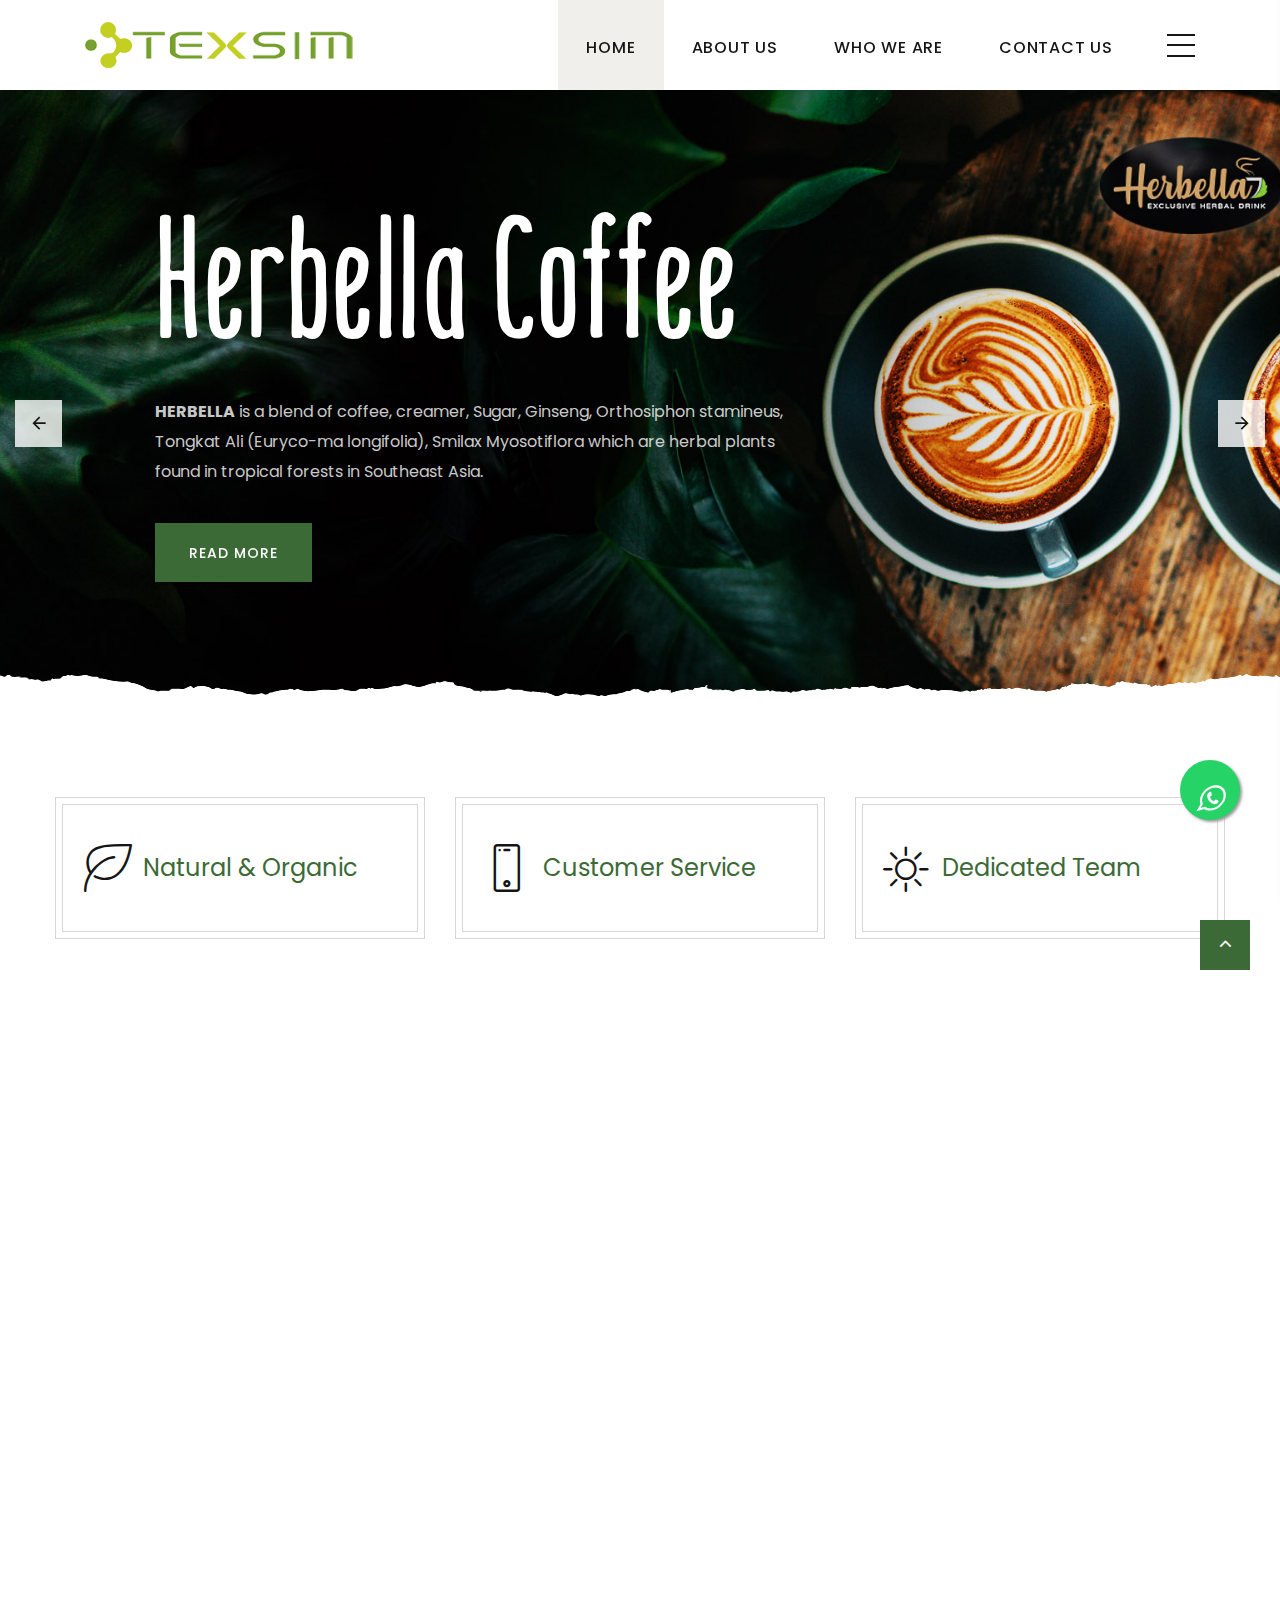
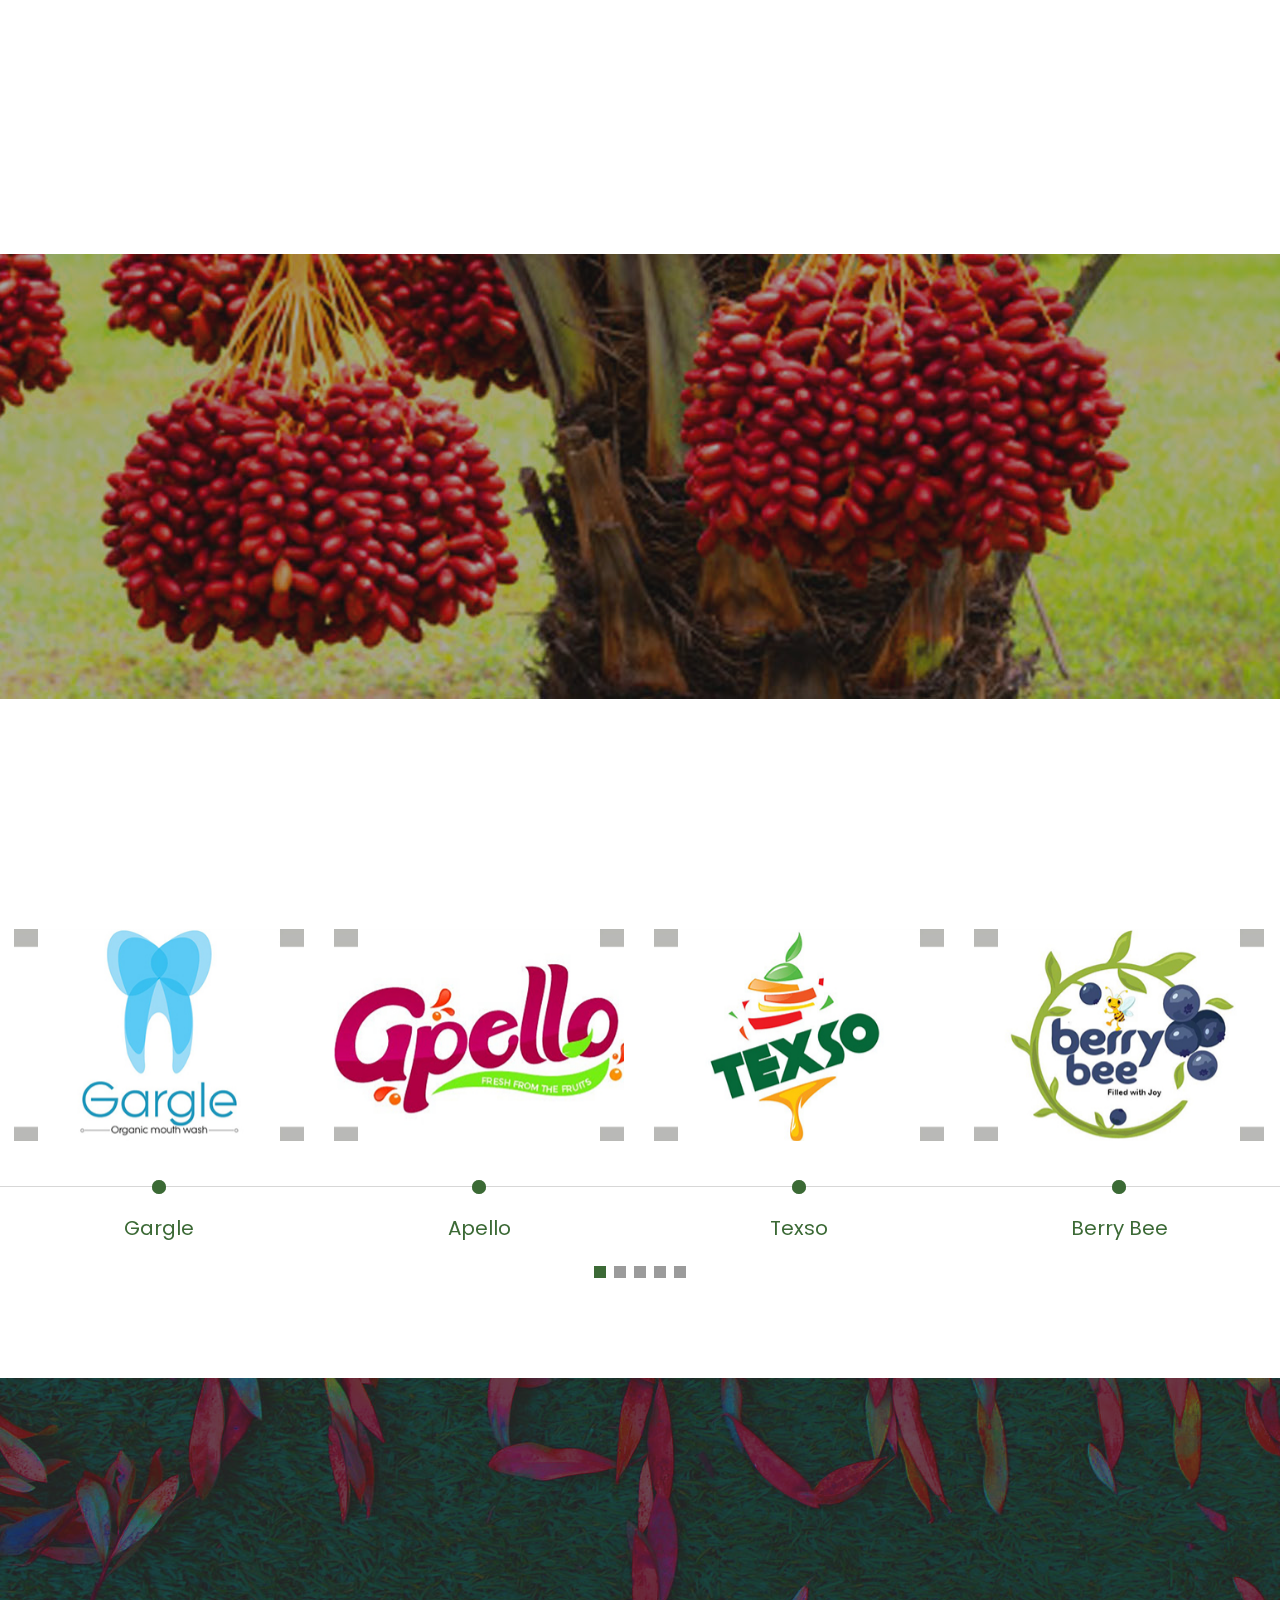
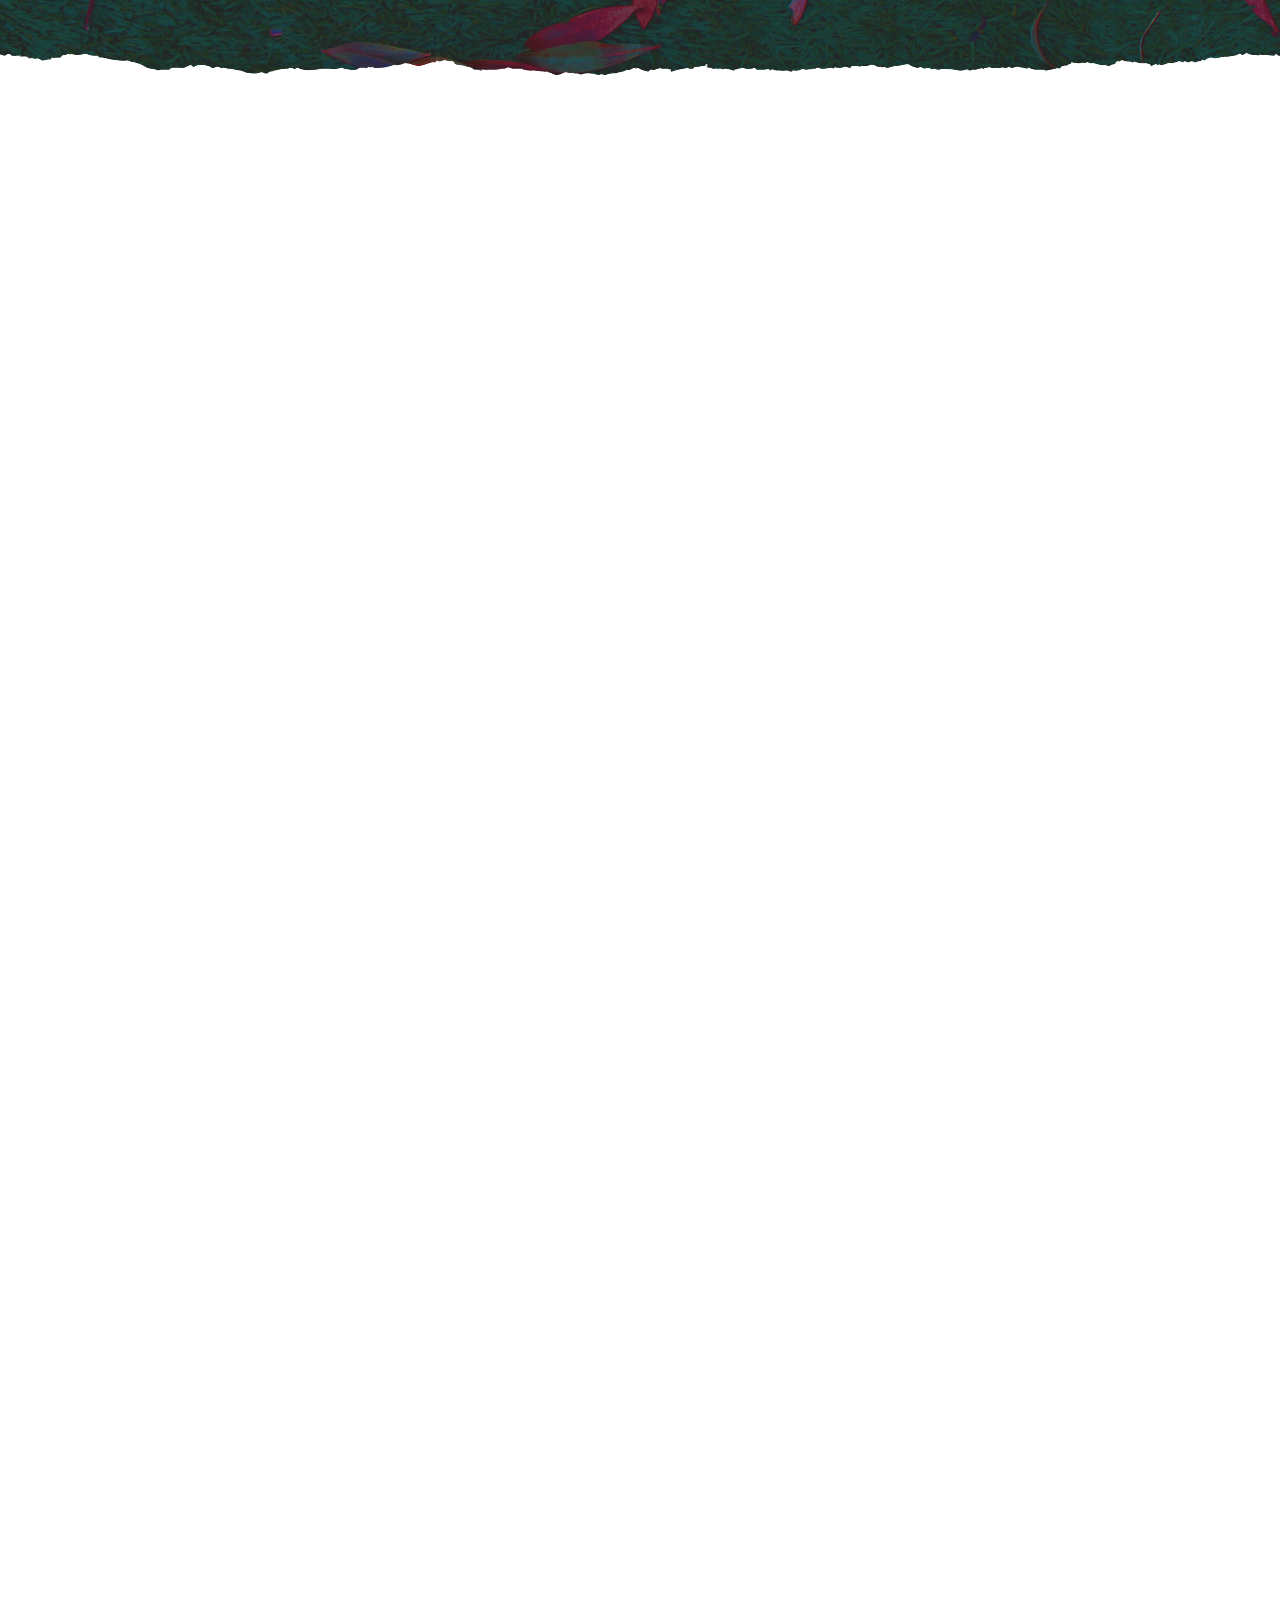
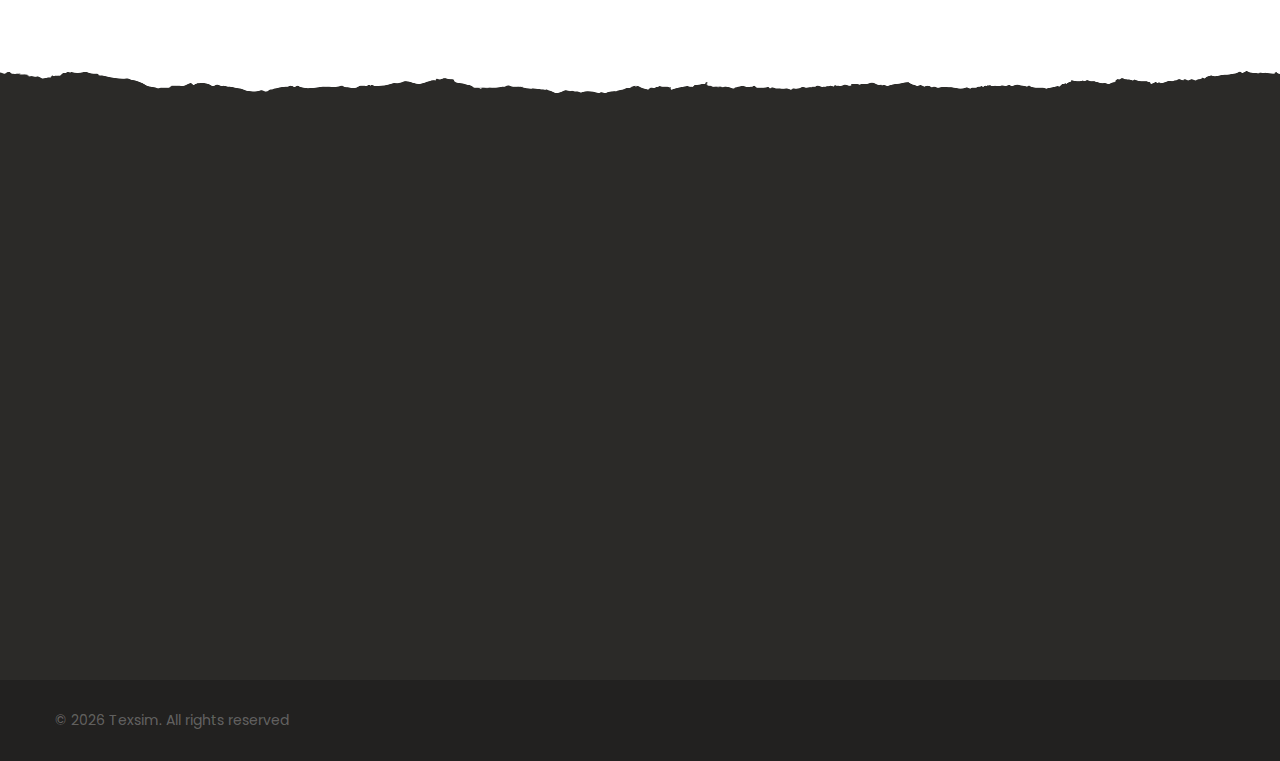
==== commit c5161086: "Update index.html" ====
--- a/index.html
+++ b/index.html
@@ -174,7 +174,7 @@
                   <div class="col-md-10 col-xxl-6">
                     <div class="slider-modern-box">
                       <h1 class="slider-modern-title"><span data-caption-animate="slideInLeft" data-caption-delay="0">Texso Juice</span></h1>
-                      <p data-caption-animate="fadeInRight" data-caption-delay="400"> <strong>TEXSIM</strong>has associated with DoubleBull Marketing, Sdn Bhd, the “No. 1 Juice Manufacturer” in Malaysia
+                      <p data-caption-animate="fadeInRight" data-caption-delay="400"> <strong>TEXSIM</strong> has associated with DoubleBull Marketing, Sdn Bhd, the “No. 1 Juice Manufacturer” in Malaysia
                         which has a vast experience in Juice making serving many world brands of liquid products from small
                         packages up to 5 Litre stand presentation packaging.</p>
                       <div class="oh button-wrap"><a class="button button-primary button-ujarak" href="about-us.html" data-caption-animate="slideInLeft" data-caption-delay="400">Read more</a></div>
@@ -1001,4 +1001,4 @@
     <script src="js/script.js"></script>
     <!-- coded by Ragnar-->
   </body>
-</html>+</html>
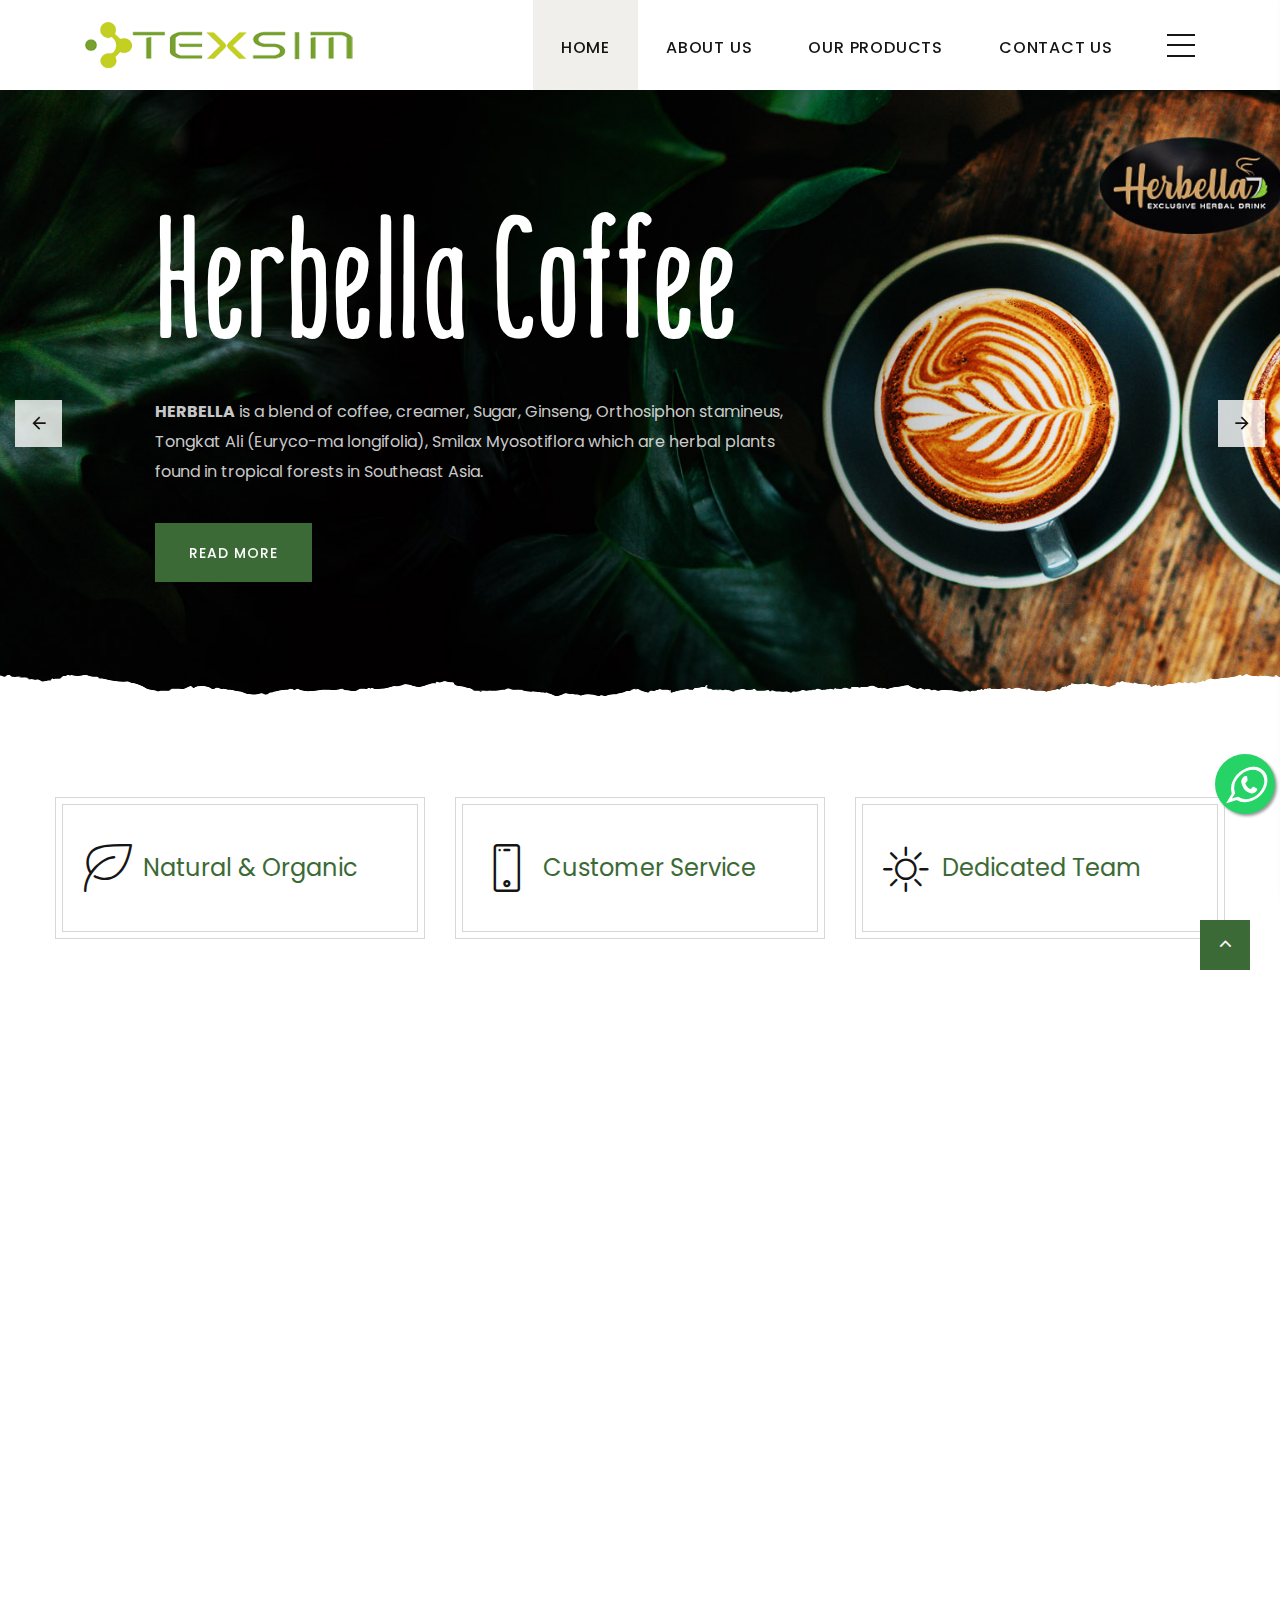
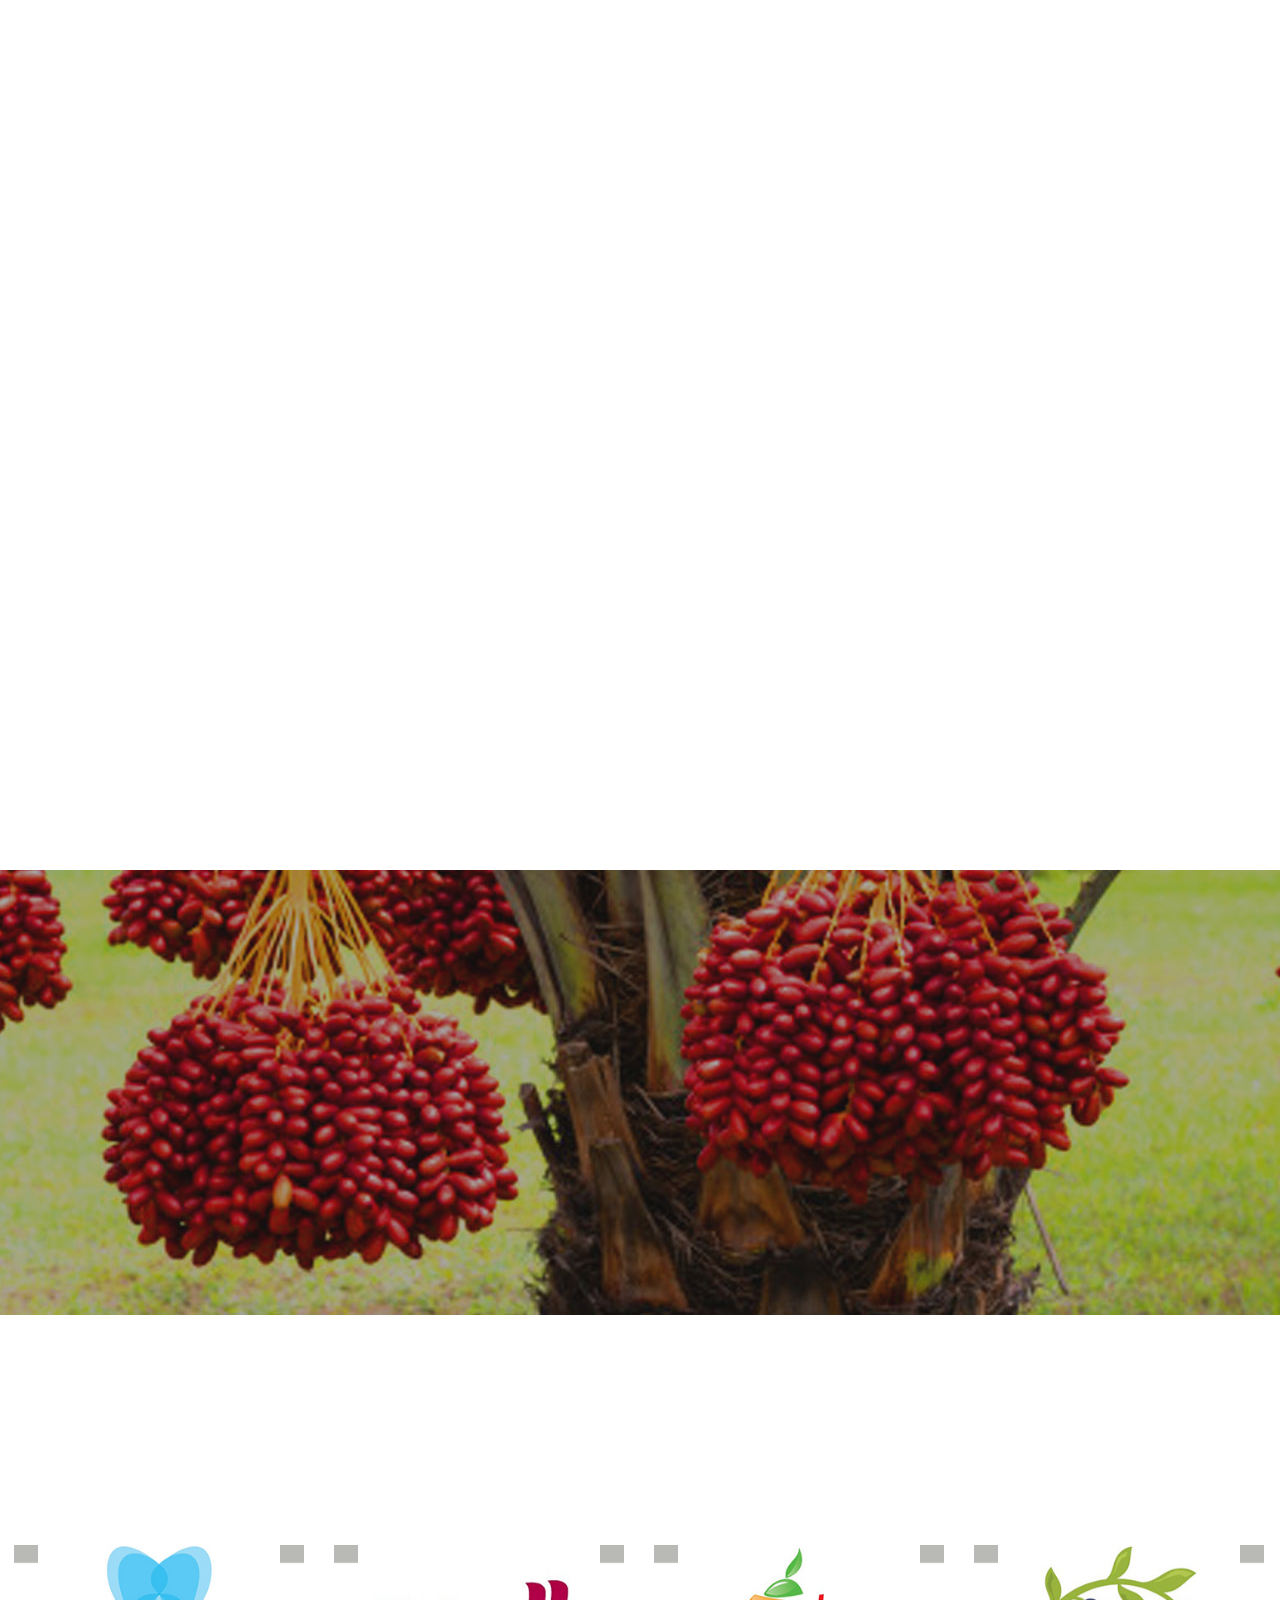
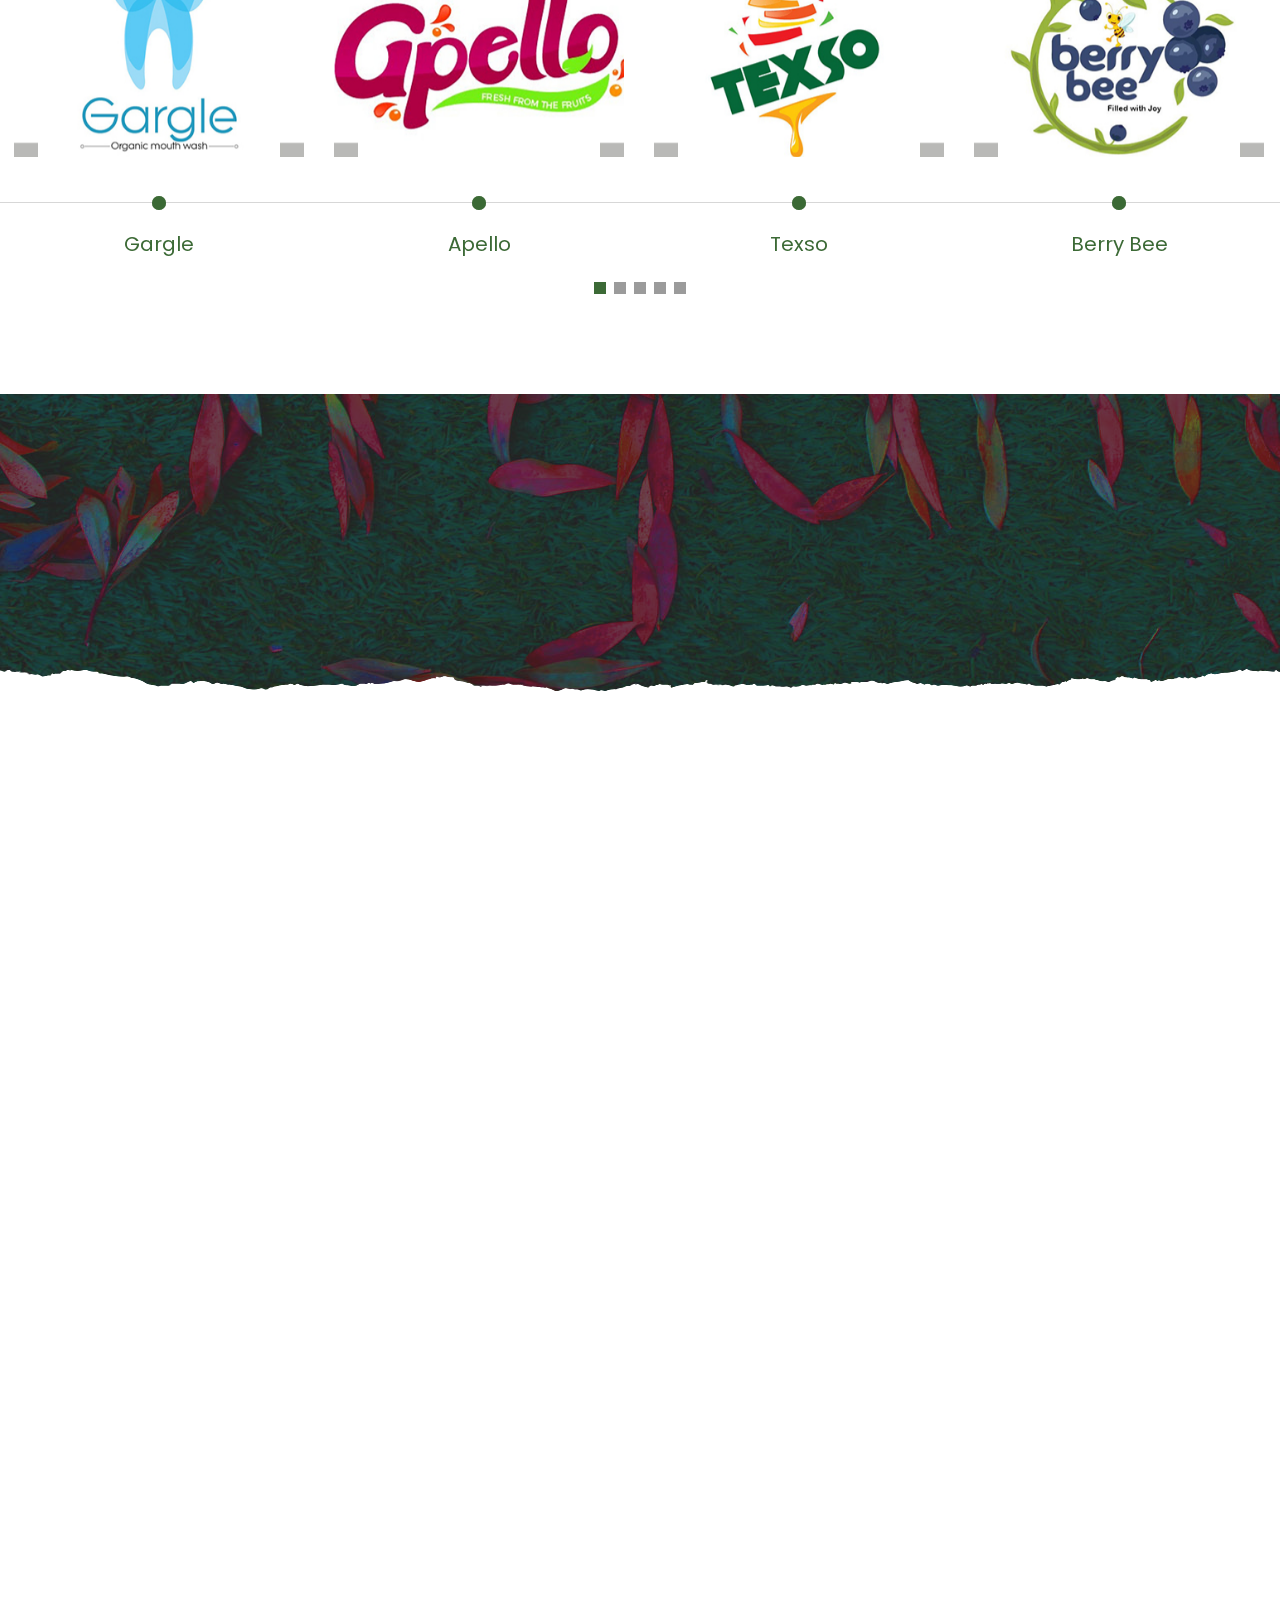
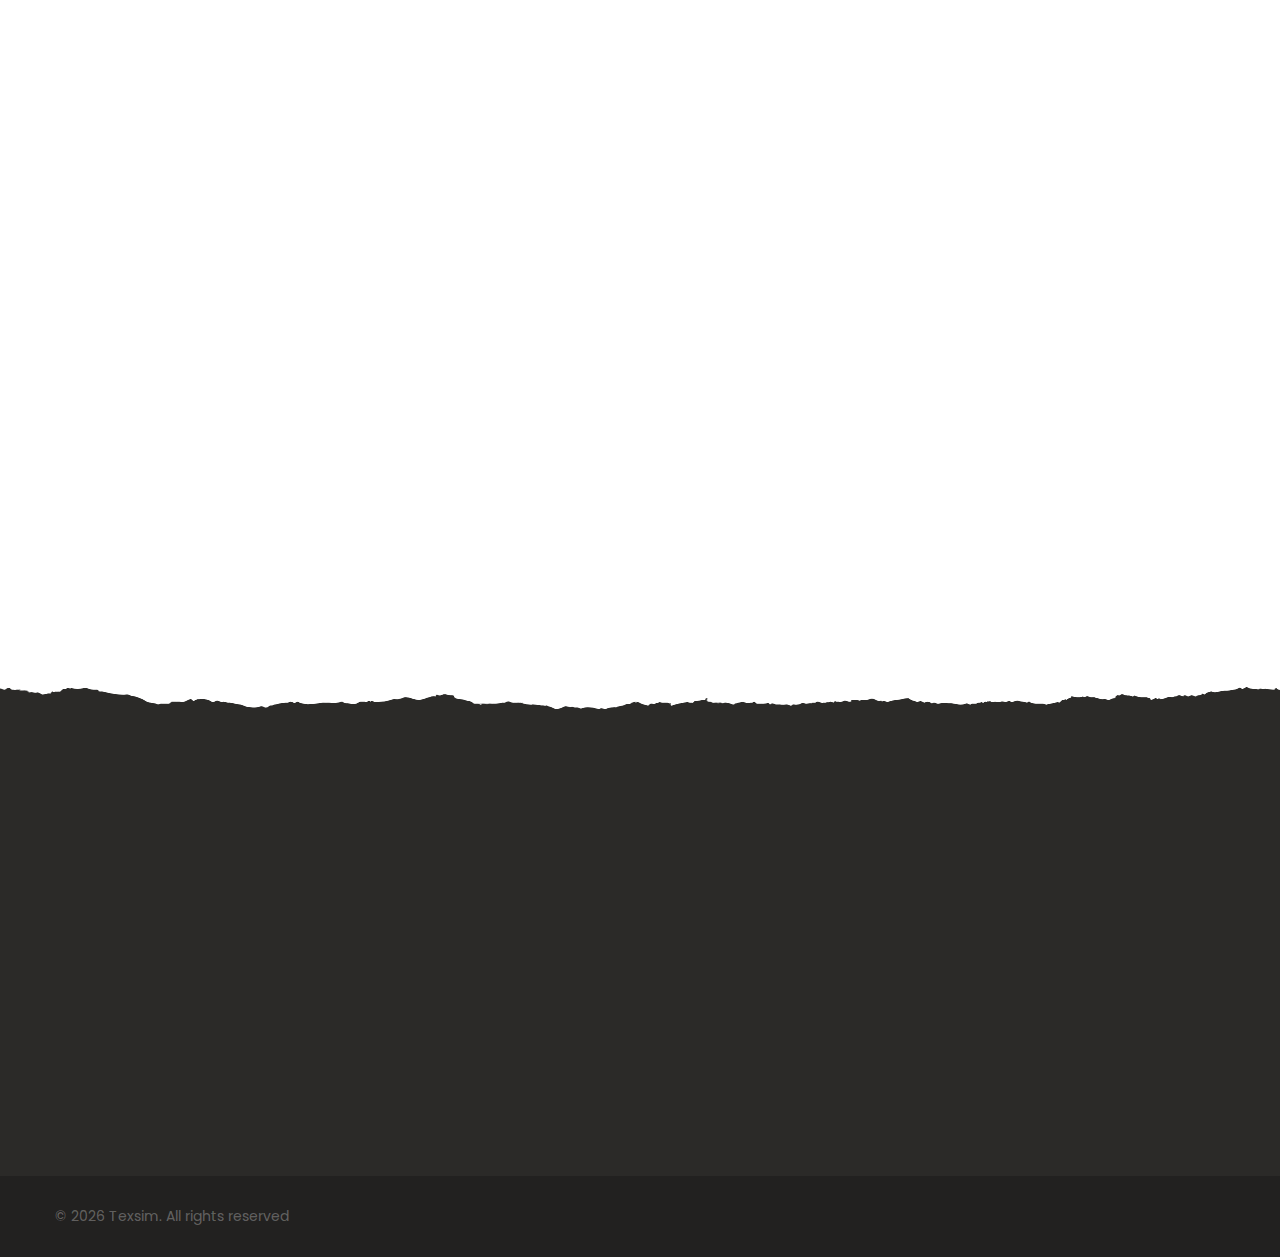
==== commit 13da89ac: "Add files via upload" ====
--- a/index.html
+++ b/index.html
@@ -43,7 +43,7 @@
                       </li>
                       <li class="rd-nav-item"><a class="rd-nav-link" href="about-us.html">About Us</a>
                       </li>
-                      <li class="rd-nav-item"><a class="rd-nav-link" href="typography.html">Who We Are</a>
+                      <li class="rd-nav-item"><a class="rd-nav-link" href="our-products.html">OUR PRODUCTS</a>
                       </li>
                       <li class="rd-nav-item"><a class="rd-nav-link" href="contact-us.html">Contact Us</a>
                       </li>
@@ -160,7 +160,7 @@
                     <div class="slider-modern-box">
                       <h1 class="slider-modern-title"><span data-caption-animate="slideInDown" data-caption-delay="0">Herbella Coffee</span></h1>
                       <p data-caption-animate="fadeInRight" data-caption-delay="400"> <strong>HERBELLA</strong> is a blend of coffee, creamer, Sugar, Ginseng, Orthosiphon stamineus, Tongkat Ali (Euryco-ma longifolia), Smilax Myosotiflora which are herbal plants found in tropical forests in Southeast Asia.</p>
-                      <div class="oh button-wrap"><a class="button button-primary button-ujarak" href="about-us.html" data-caption-animate="slideInLeft" data-caption-delay="400">Read more</a></div>
+                      <div class="oh button-wrap"><a class="button button-primary button-ujarak" href="our-products.html" data-caption-animate="slideInLeft" data-caption-delay="400">Read more</a></div>
                     </div>
                   </div>
                 </div>
@@ -177,7 +177,7 @@
                       <p data-caption-animate="fadeInRight" data-caption-delay="400"> <strong>TEXSIM</strong> has associated with DoubleBull Marketing, Sdn Bhd, the “No. 1 Juice Manufacturer” in Malaysia
                         which has a vast experience in Juice making serving many world brands of liquid products from small
                         packages up to 5 Litre stand presentation packaging.</p>
-                      <div class="oh button-wrap"><a class="button button-primary button-ujarak" href="about-us.html" data-caption-animate="slideInLeft" data-caption-delay="400">Read more</a></div>
+                      <div class="oh button-wrap"><a class="button button-primary button-ujarak" href="our-products.html" data-caption-animate="slideInLeft" data-caption-delay="400">Read more</a></div>
                     </div>
                   </div>
                 </div>
@@ -192,7 +192,7 @@
                     <div class="slider-modern-box">
                       <h1 class="slider-modern-title"><span data-caption-animate="slideInDown" data-caption-delay="0">Fresh O Palm Milk </span></h1>
                       <p data-caption-animate="fadeInRight" data-caption-delay="400">A substitution product of Coconut milk roduced from pal fruit as its main ingredients. It is called <strong>Fresh o Palm Milk</strong> due to it formulation and unique aroma. Suitable to use with Coconut Milk in any cooking, dessert, cakes and sweets.</p>
-                      <div class="oh button-wrap"><a class="button button-primary button-ujarak" href="about-us.html" data-caption-animate="slideInUp" data-caption-delay="400">Read more</a></div>
+                      <div class="oh button-wrap"><a class="button button-primary button-ujarak" href="our-products.html" data-caption-animate="slideInUp" data-caption-delay="400">Read more</a></div>
                     </div>
                   </div>
                 </div>
@@ -249,6 +249,50 @@
           </div>
         </div>
       </section>
+
+
+        <!-- Team of professionals--commented section-->
+        <section class="section section-md bg-default">
+          <div class="container">
+            <div class="oh">
+              <h2 class="wow slideInUp" data-wow-delay="0s">Trending Products</h2>
+            </div>
+            <div class="row row-30 justify-content-center">
+              <div class="col-md-6 col-lg-4 col-xl-4 wow fadeInRight" data-wow-delay="0s"> 
+  
+                <!-- Team Classic--commented section-->
+  
+                <article class="team-classic"><a class="team-classic-figure" href="#"><img src="images/team-1-370x406.jpg" alt="" width="370" height="406"/></a>
+                  <div class="team-classic-caption">
+                    <h5 class="team-classic-name"><a href="our-products.html">HERBELLA</a></h5>
+                    <p class="team-classic-status">Herbal coffee blend</p>
+                  </div>
+                </article>
+              </div>
+              <div class="col-md-6 col-lg-4 col-xl-4 wow fadeInRight" data-wow-delay=".1s"> 
+                <!-- Team Classic--commented section-->
+                <article class="team-classic"><a class="team-classic-figure" href="#"><img src="images/team-2-370x406.jpg" alt="" width="370" height="406"/></a>
+                  <div class="team-classic-caption">
+                    <h5 class="team-classic-name"><a href="our-products.html">MOLECULE WATER</a></h5>
+                    <p class="team-classic-status"> Water for health</p>
+                  </div>
+                </article>
+              </div>
+              <div class="col-md-6 col-lg-4 col-xl-4 wow fadeInRight" data-wow-delay=".2s"> 
+                <!-- Team Classic--commented section-->
+                <article class="team-classic"><a class="team-classic-figure" href="#"><img src="images/team-3-370x406.jpg" alt="" width="370" height="406"/></a>
+                  <div class="team-classic-caption"> 
+                    <h5 class="team-classic-name"><a href="our-products.html">FROZEN PIZZA</a></h5>
+                    <p class="team-classic-status">A bite says it all</p>
+                  </div>
+                </article>
+              </div>
+            </div>
+          </div>
+        </section>
+
+        
+
       <!-- Trending products-->
       <section class="section section-md bg-default">
         <div class="container">
@@ -275,7 +319,7 @@
                           </div>
                         </div>
                         <div class="unit-body">
-                          <h6 class="product-title"><a href="#">Herbella</a></h6>
+                          <h6 class="product-title"><a href="#">Sulaimi Chicken & Eggs</a></h6>
                         </div>
                       </div>
                     </article>
@@ -323,7 +367,7 @@
                           </div>
                         </div>
                         <div class="unit-body">
-                          <h6 class="product-title"><a href="#">Texso Drinks</a></h6>                 
+                          <h6 class="product-title"><a href="#">Premium Quality Dates</a></h6>                 
                         </div>
                       </div>
                     </article>
@@ -334,59 +378,24 @@
           </div>
         </div>
       </section>
-      <!-- Section CTA 2-->
-      <section class="section text-center">
-        <div class="parallax-container" data-parallax-img="images/bg-parallax-1.jpg">
-          <div class="parallax-content section-xl section-inset-custom-1 context-dark bg-overlay-40">
-            <div class="container">
-              <h2 class="oh font-weight-normal"><span class="d-inline-block wow slideInDown" data-wow-delay="0s">Our Approach</span></h2>
-              <p class="oh big text-width-large"><span class="d-inline-block wow slideInUp" data-wow-delay=".2s">Our farm strictly combines the traditions of organic farming with the latest innovations to make our products healthy and safe for the clients.</span></p><a class="button button-primary button-icon button-icon-left button-ujarak wow fadeInUp" href="#" data-lightgallery="item" data-wow-delay=".1s"><span class="icon mdi mdi-play"></span>View presentation</a>
-            </div>
-          </div>
-        </div>
-      </section>
-
-
-
-      <!-- Team of professionals--commented section-->
-      <!-- <section class="section section-md bg-default">
-        <div class="container">
-          <div class="oh">
-            <h2 class="wow slideInUp" data-wow-delay="0s">Our Team</h2>
-          </div>
-          <div class="row row-30 justify-content-center">
-            <div class="col-md-6 col-lg-4 col-xl-4 wow fadeInRight" data-wow-delay="0s"> -->
-
-              <!-- Team Classic--commented section-->
-
-              <!-- <article class="team-classic"><a class="team-classic-figure" href="#"><img src="images/team-1-370x406.jpg" alt="" width="370" height="406"/></a>
-                <div class="team-classic-caption">
-                  <h5 class="team-classic-name"><a href="#">Ryan Wilson</a></h5>
-                  <p class="team-classic-status">Founder</p>
-                </div>
-              </article>
-            </div>
-            <div class="col-md-6 col-lg-4 col-xl-4 wow fadeInRight" data-wow-delay=".1s"> -->
-              <!-- Team Classic--commented section-->
-              <!-- <article class="team-classic"><a class="team-classic-figure" href="#"><img src="images/team-2-370x406.jpg" alt="" width="370" height="406"/></a>
-                <div class="team-classic-caption">
-                  <h5 class="team-classic-name"><a href="#">Jill Peterson</a></h5>
-                  <p class="team-classic-status"> Manager</p>
-                </div>
-              </article>
-            </div>
-            <div class="col-md-6 col-lg-4 col-xl-4 wow fadeInRight" data-wow-delay=".2s"> -->
-              <!-- Team Classic--commented section-->
-              <!-- <article class="team-classic"><a class="team-classic-figure" href="#"><img src="images/team-3-370x406.jpg" alt="" width="370" height="406"/></a>
-                <div class="team-classic-caption"> 
-                  <h5 class="team-classic-name"><a href="#">Sam Robinson</a></h5>
-                  <p class="team-classic-status"> Coordinator</p>
-                </div>
-              </article>
-            </div>
-          </div>
-        </div>
-      </section> -->
+      
+
+
+    
+<!-- Section CTA 2-->
+<section class="section text-center">
+  <div class="parallax-container" data-parallax-img="images/bg-parallax-1.jpg">
+    <div class="parallax-content section-xl section-inset-custom-1 context-dark bg-overlay-40">
+      <div class="container">
+        <h2 class="oh font-weight-normal"><span class="d-inline-block wow slideInDown" data-wow-delay="0s">Our Approach</span></h2>
+        <p class="oh big text-width-large"><span class="d-inline-block wow slideInUp" data-wow-delay=".2s">Our farm strictly combines the traditions of organic farming with the latest innovations to make our products healthy and safe for the clients.</span></p><a class="button button-primary button-icon button-icon-left button-ujarak wow fadeInUp" href="#" data-lightgallery="item" data-wow-delay=".1s"><span class="icon mdi mdi-play"></span>View presentation</a>
+      </div>
+    </div>
+  </div>
+</section>
+
+
+
 
           <!-- Latest Projects-->
           <section class="section section-md section-fluid bg-default">
@@ -728,11 +737,12 @@
           </div>
         </div>
       </section>
+
       <!-- Improve your interior with deco-->
       <section class="section section-md bg-default section-top-image">
         <div class="container">
           <div class="oh h2-title">
-            <h2 class="wow slideInUp" data-wow-delay="0s">Our Varieties</h2>
+            <h2 class="wow slideInUp" data-wow-delay="0s"> Varieties of Flavours</h2>
           </div>
           <div class="row row-30" data-lightgallery="group">
             <div class="col-sm-6 col-lg-4">
@@ -846,6 +856,9 @@
           </div>
         </div>
       </section>
+
+
+
       <footer class="section footer-variant-2 footer-modern context-dark section-top-image section-top-image-dark">
         <div class="footer-variant-2-content">
           <div class="container">
@@ -956,21 +969,21 @@
                       </div>
                       <div class="col-6 col-sm-3 col-lg-6">
                         <!-- Thumbnail Classic-->
-                        <article class="thumbnail thumbnail-mary">
+                        <!-- <article class="thumbnail thumbnail-mary">
                           <div class="thumbnail-mary-figure"><img src="images/gallery-image-5-129x120.jpg" alt="" width="129" height="120"/>
                            </div>
                           <div class="thumbnail-mary-caption"><a class="icon fl-bigmug-line-zoom60" href="images/gallery-image-5-129x120.jpg" data-lightgallery="item"><img src="images/gallery-image-4-129x120.jpg" alt="" width="129" height="120"/></a>
                           </div>
-                        </article>
+                        </article> -->
                       </div>
                       <div class="col-6 col-sm-3 col-lg-6">
                         <!-- Thumbnail Classic-->
-                        <article class="thumbnail thumbnail-mary">
+                        <!-- <article class="thumbnail thumbnail-mary">
                           <div class="thumbnail-mary-figure"><img src="images/gallery-image-6-129x120.jpg" alt="" width="129" height="120"/>
                            </div>
                           <div class="thumbnail-mary-caption"><a class="icon fl-bigmug-line-zoom60" href="images/gallery-image-6-129x120.jpg" data-lightgallery="item"><img src="images/gallery-image-4-129x120.jpg" alt="" width="129" height="120"/></a>
                           </div>
-                        </article>
+                        </article> -->
                       </div>
                     </div>
 
@@ -1001,4 +1014,4 @@
     <script src="js/script.js"></script>
     <!-- coded by Ragnar-->
   </body>
-</html>
+</html>--- a/css/style.css
+++ b/css/style.css
@@ -9549,7 +9549,7 @@
 	margin-top: 30px;
 }
 
-@media (max-width: 575px) {
+@media (max-width: 100%) {
 	.swiper-slider-modern .swiper-slide {
 		background-position: 30% 50%;
 	}
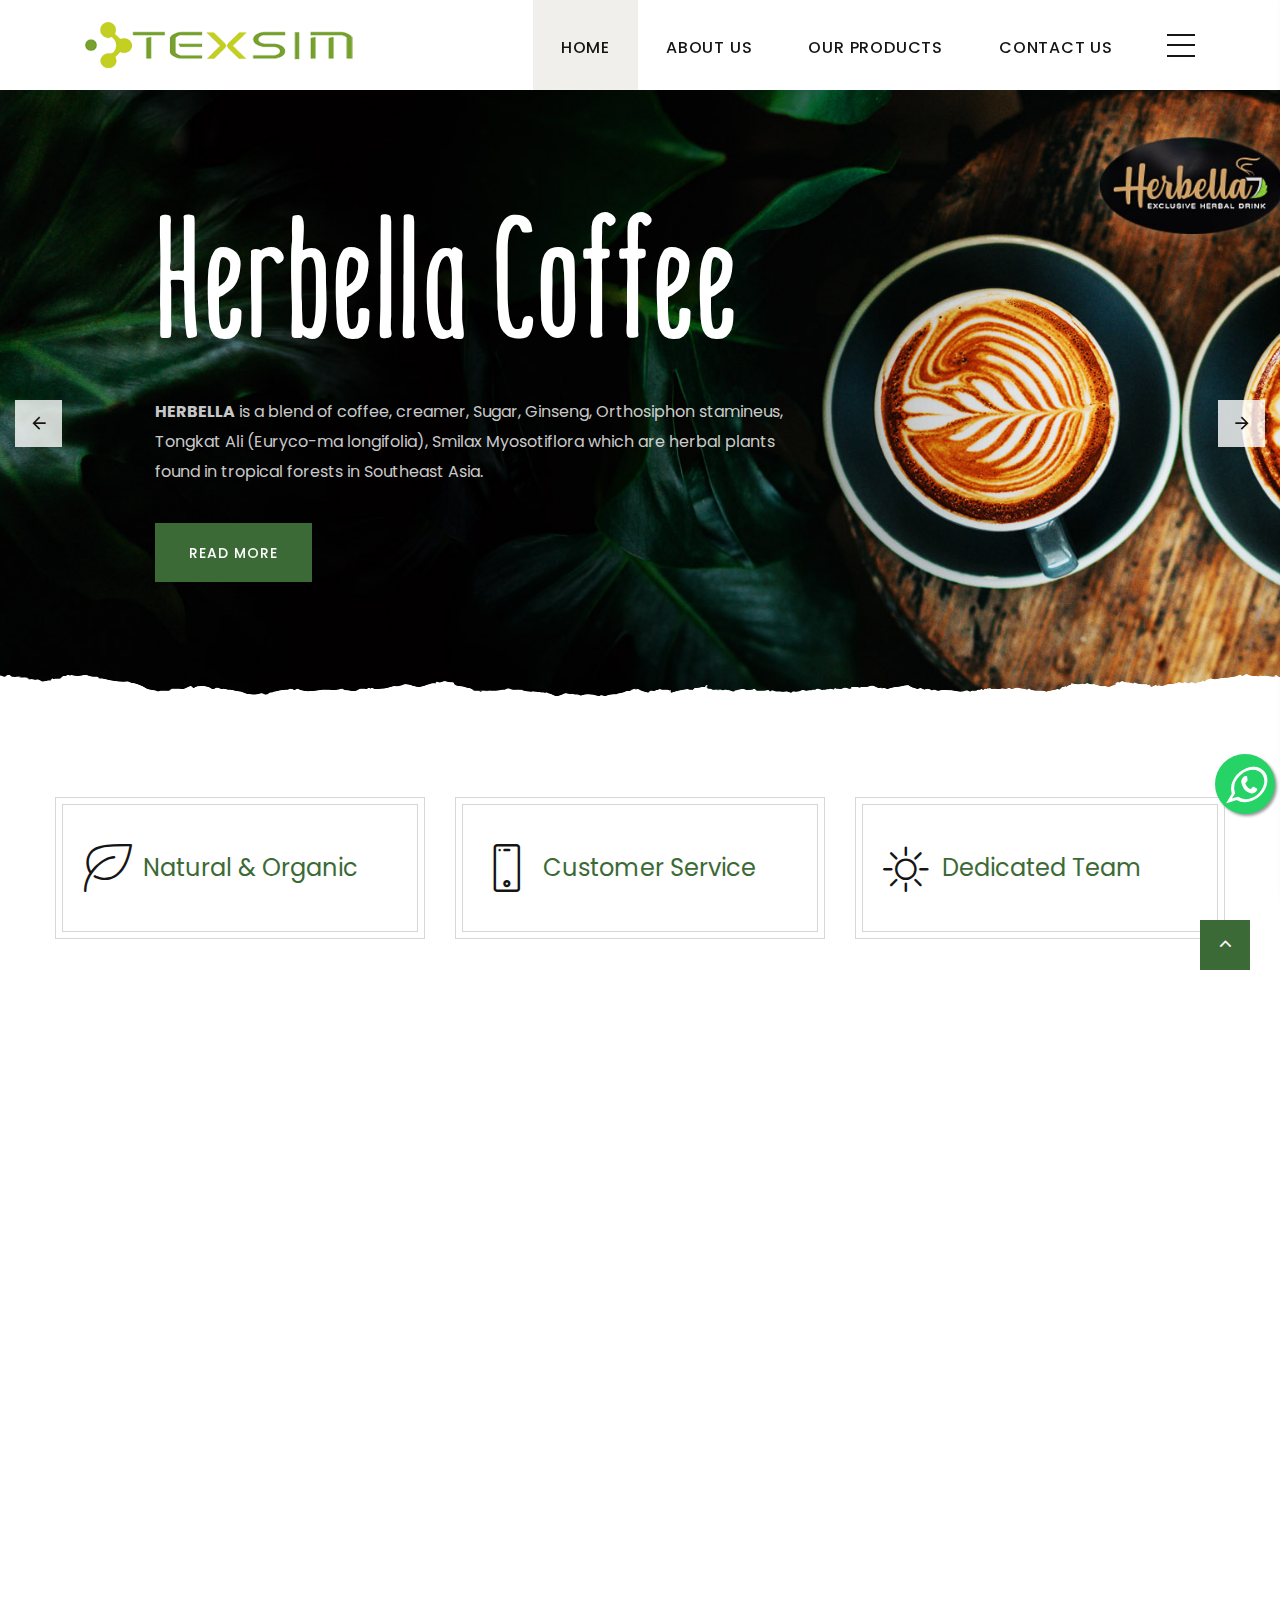
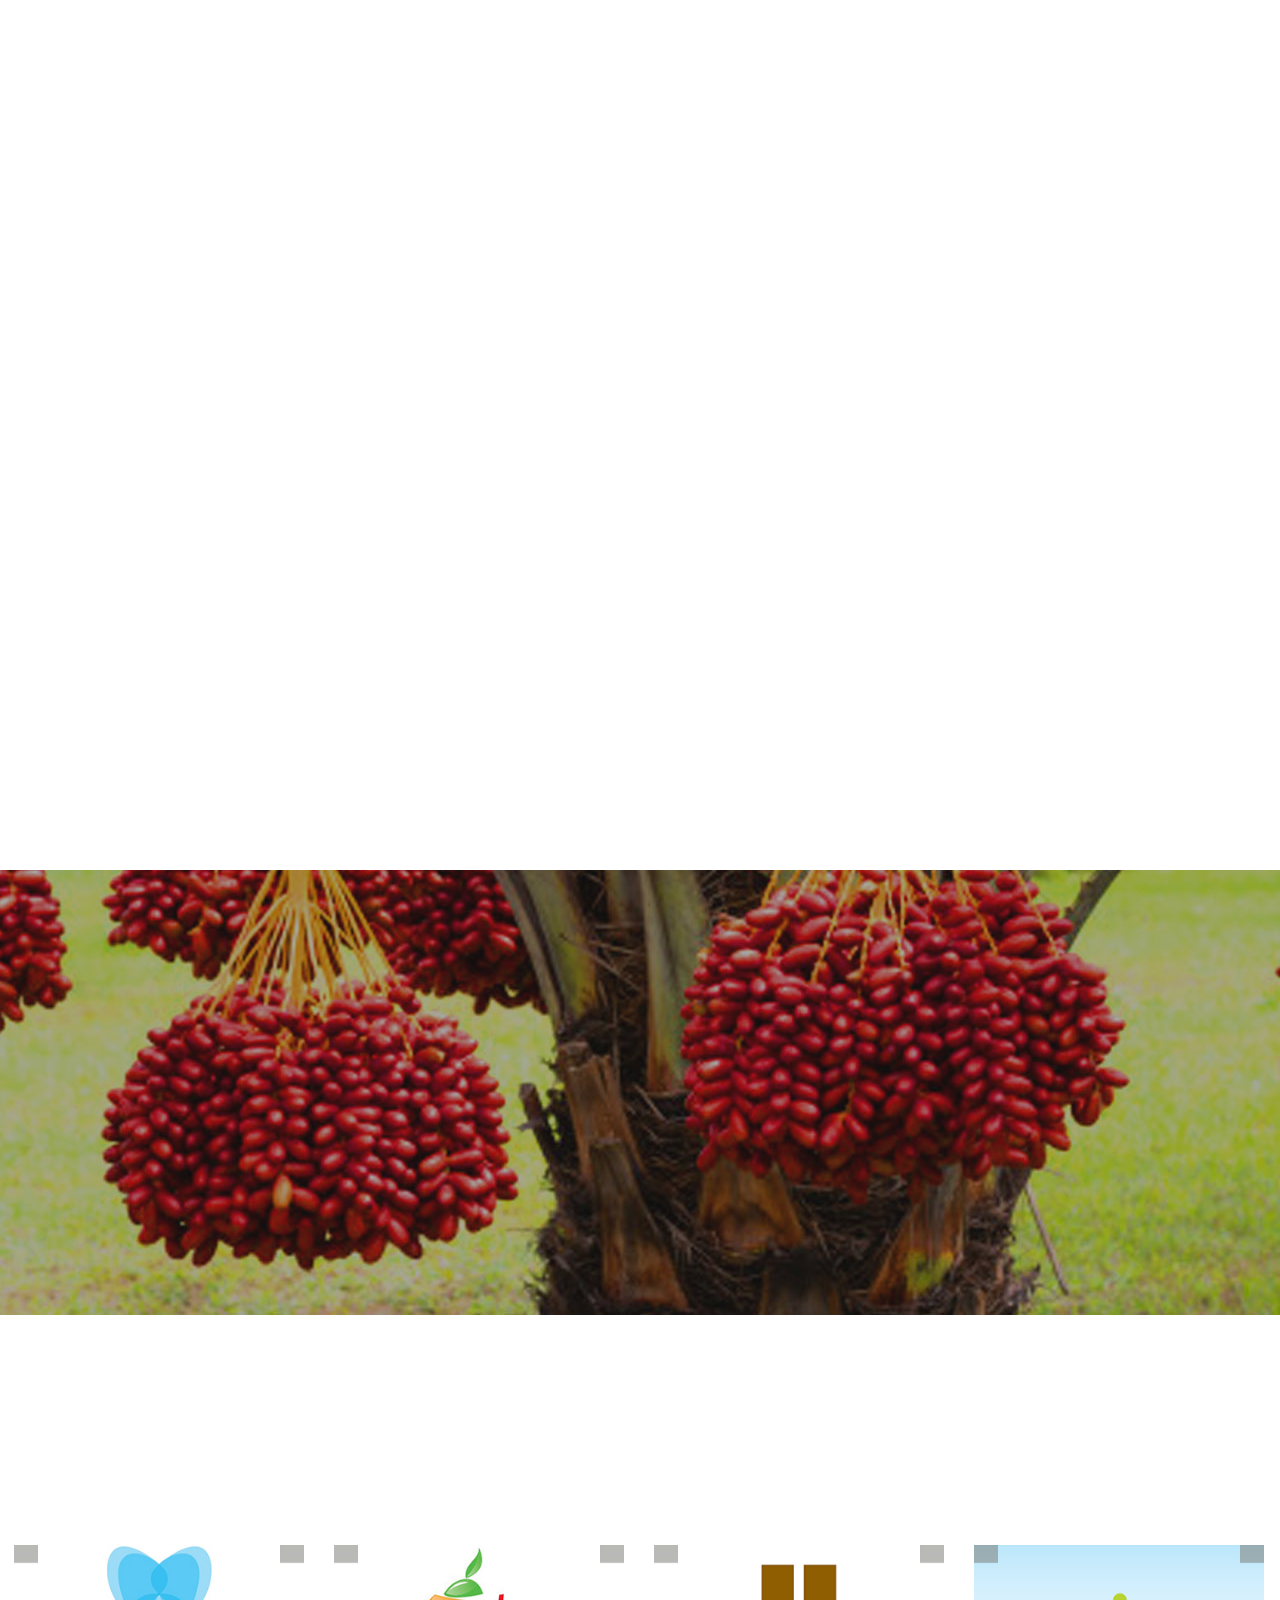
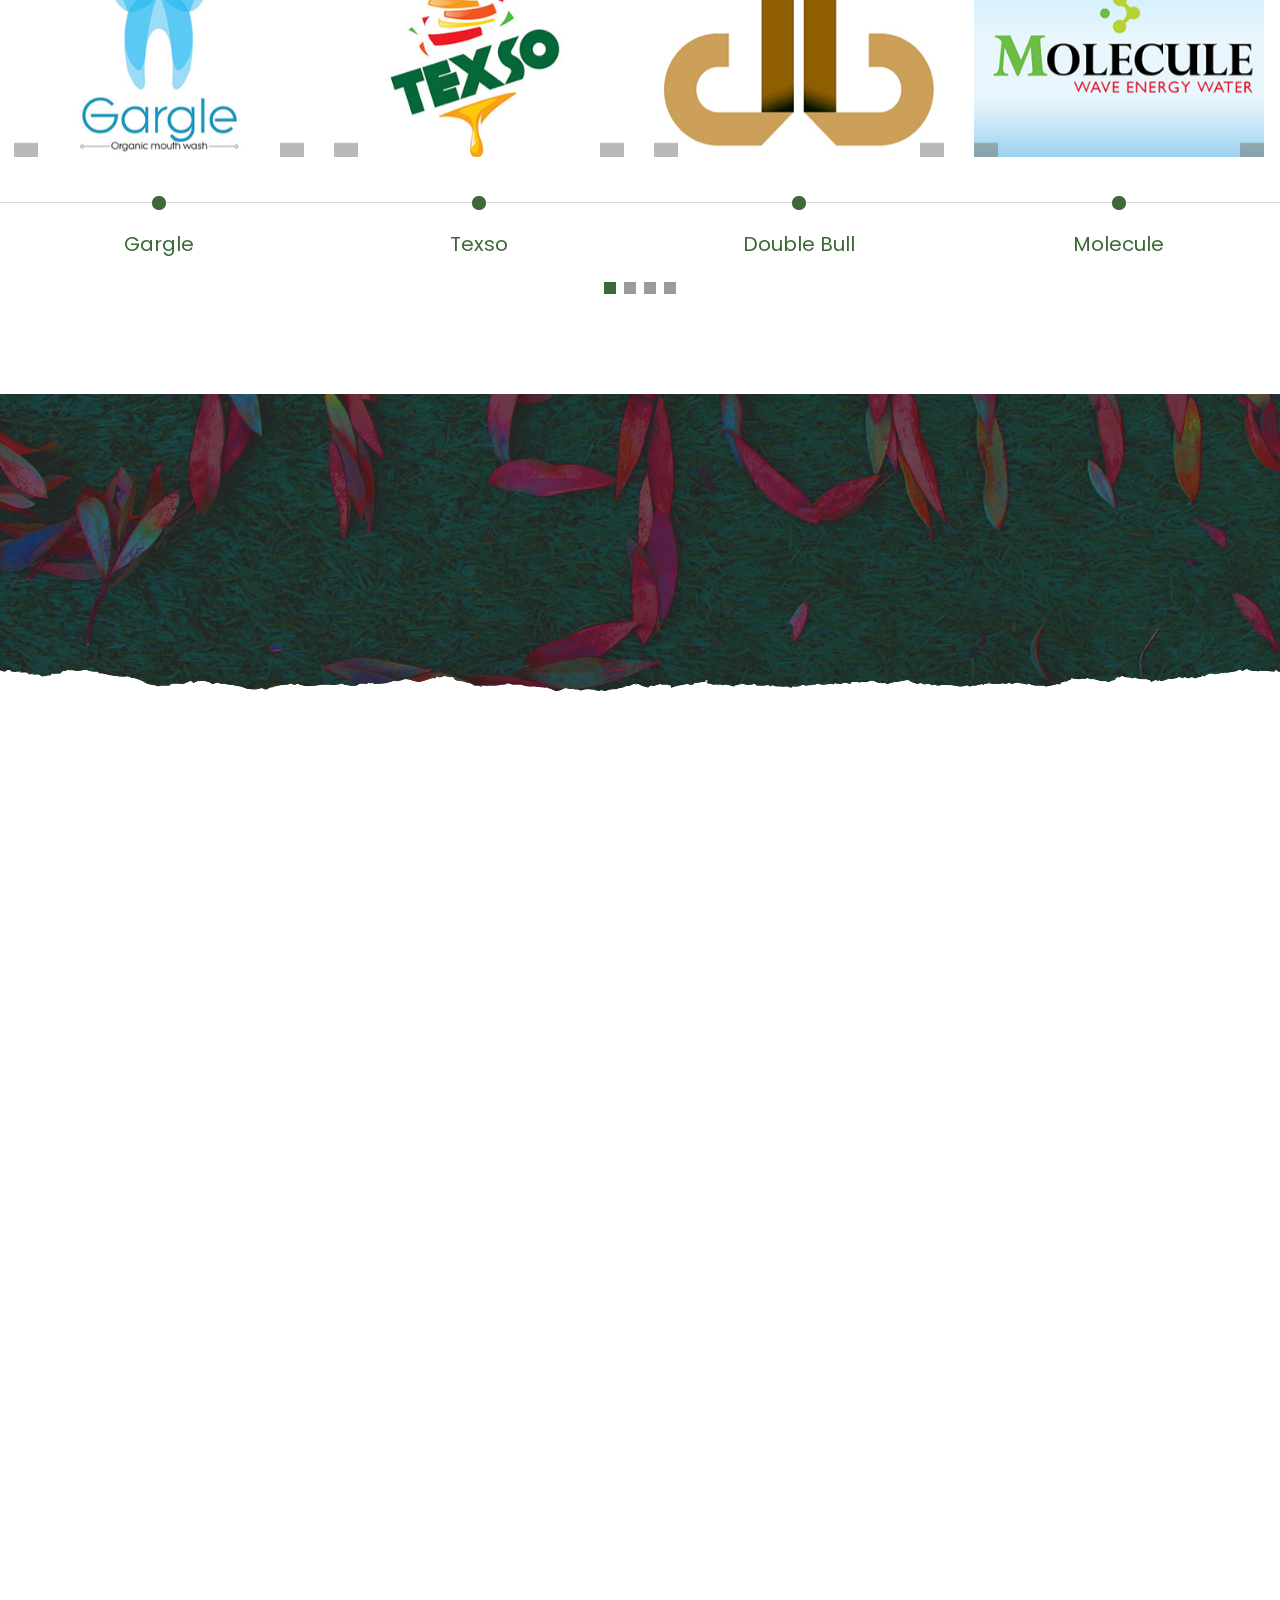
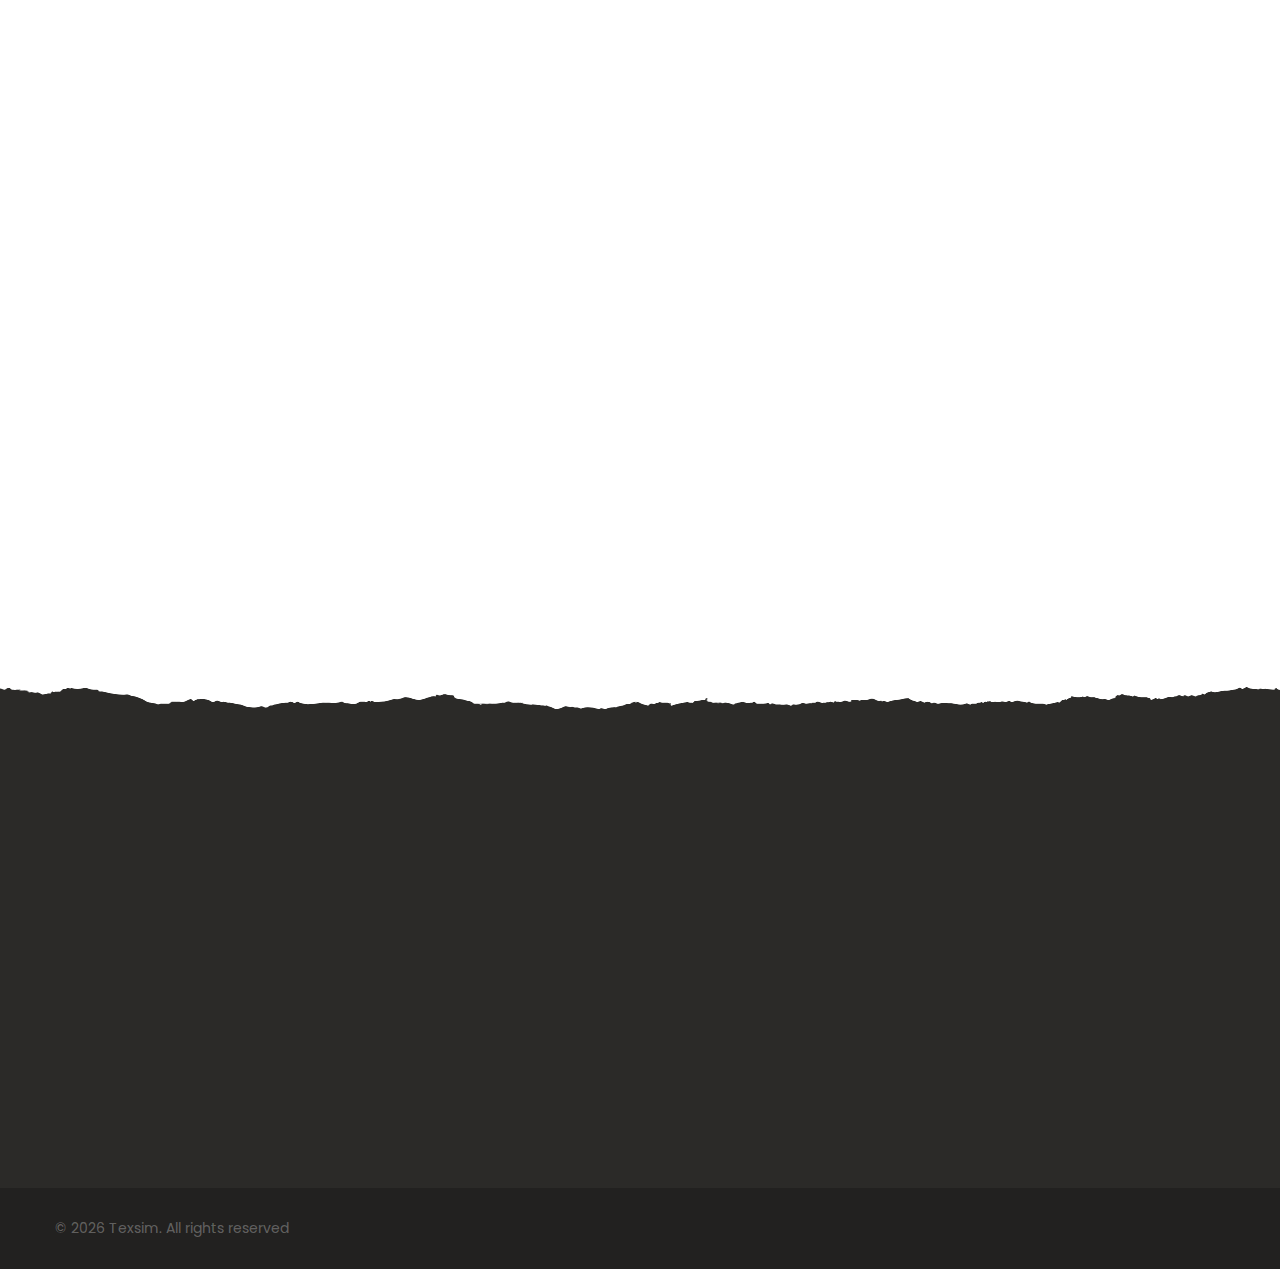
==== commit 86d93db2: "Add files via upload" ====
--- a/index.html
+++ b/index.html
@@ -424,7 +424,7 @@
               <div class="owl-item">
 
                 <!-- Thumbnail Classic-->
-                <article class="thumbnail thumbnail-mary thumbnail-md">
+                <!-- <article class="thumbnail thumbnail-mary thumbnail-md">
                   <div class="thumbnail-mary-figure"><img src="images/project-2-420x308.jpg" alt="" width="420" height="308"/>
                   </div>
                   <div class="thumbnail-mary-caption"><a class="icon fl-bigmug-line-zoom60" href="images/project-orginal-2-800x587.jpg" data-lightgallery="item"><img src="images/project-2-420x308.jpg" alt="" width="420" height="308"/></a>
@@ -437,7 +437,7 @@
                   </h5>
                 </div>
               </div>
-              <div class="owl-item">
+              <div class="owl-item"> -->
 
                 <!-- Thumbnail Classic-->
                 <article class="thumbnail thumbnail-mary thumbnail-md">
@@ -456,7 +456,7 @@
               <div class="owl-item">
 
                 <!-- Thumbnail Classic-->
-                <article class="thumbnail thumbnail-mary thumbnail-md">
+                <!-- <article class="thumbnail thumbnail-mary thumbnail-md">
                   <div class="thumbnail-mary-figure"><img src="images/project-4-420x308.jpg" alt="" width="420" height="308"/>
                   </div>
                   <div class="thumbnail-mary-caption"><a class="icon fl-bigmug-line-zoom60" href="images/project-orginal-4-800x587.jpg" data-lightgallery="item"><img src="images/project-4-420x308.jpg" alt="" width="420" height="308"/></a>
@@ -469,7 +469,7 @@
                   </h5>
                 </div>
               </div>
-              <div class="owl-item">
+              <div class="owl-item"> -->
 
                 <!-- Thumbnail Classic-->
                 <article class="thumbnail thumbnail-mary thumbnail-md">
@@ -642,7 +642,7 @@
               <div class="owl-item">
 
                 <!-- Thumbnail Classic-->
-                <article class="thumbnail thumbnail-mary thumbnail-md">
+                <!-- <article class="thumbnail thumbnail-mary thumbnail-md">
                   <div class="thumbnail-mary-figure"><img src="images/project-15-420x308.jpg" alt="" width="420" height="308"/>
                   </div>
                   <div class="thumbnail-mary-caption"><a class="icon fl-bigmug-line-zoom60" href="images/project-orginal-15-800x587.jpg" data-lightgallery="item"><img src="images/project-1-420x308.jpg" alt="" width="420" height="308"/></a>
@@ -656,7 +656,7 @@
                 </div>
               </div>
 
-              <div class="owl-item">
+              <div class="owl-item"> -->
 
                 <!-- Thumbnail Classic-->
                 <article class="thumbnail thumbnail-mary thumbnail-md">
@@ -872,14 +872,14 @@
                       <li>
                         <div class="unit unit-spacing-xs">
                           <div class="unit-left"><span class="icon fa fa-phone"></span></div>
-                          <div class="unit-body"><a class="link-phone" href="tel:#">+974 44723673</a></div>
+                          <div class="unit-body"><a class="link-phone" href="tel:#">+974 7402 6666 <br> +974 3134 2222</a></div>
                         </div>
                       </li>
                       <li>
                         <div class="unit unit-spacing-xs">
                           <div class="unit-left"><span class="icon fa fa-clock-o"></span></div>
                           <div class="unit-body">
-                            <p>Mon-Sat: 07:00AM - 05:00PM</p>
+                            <p>SUN-THU: 07:00AM - 07:00PM</p>
                           </div>
                         </div>
                       </li>
